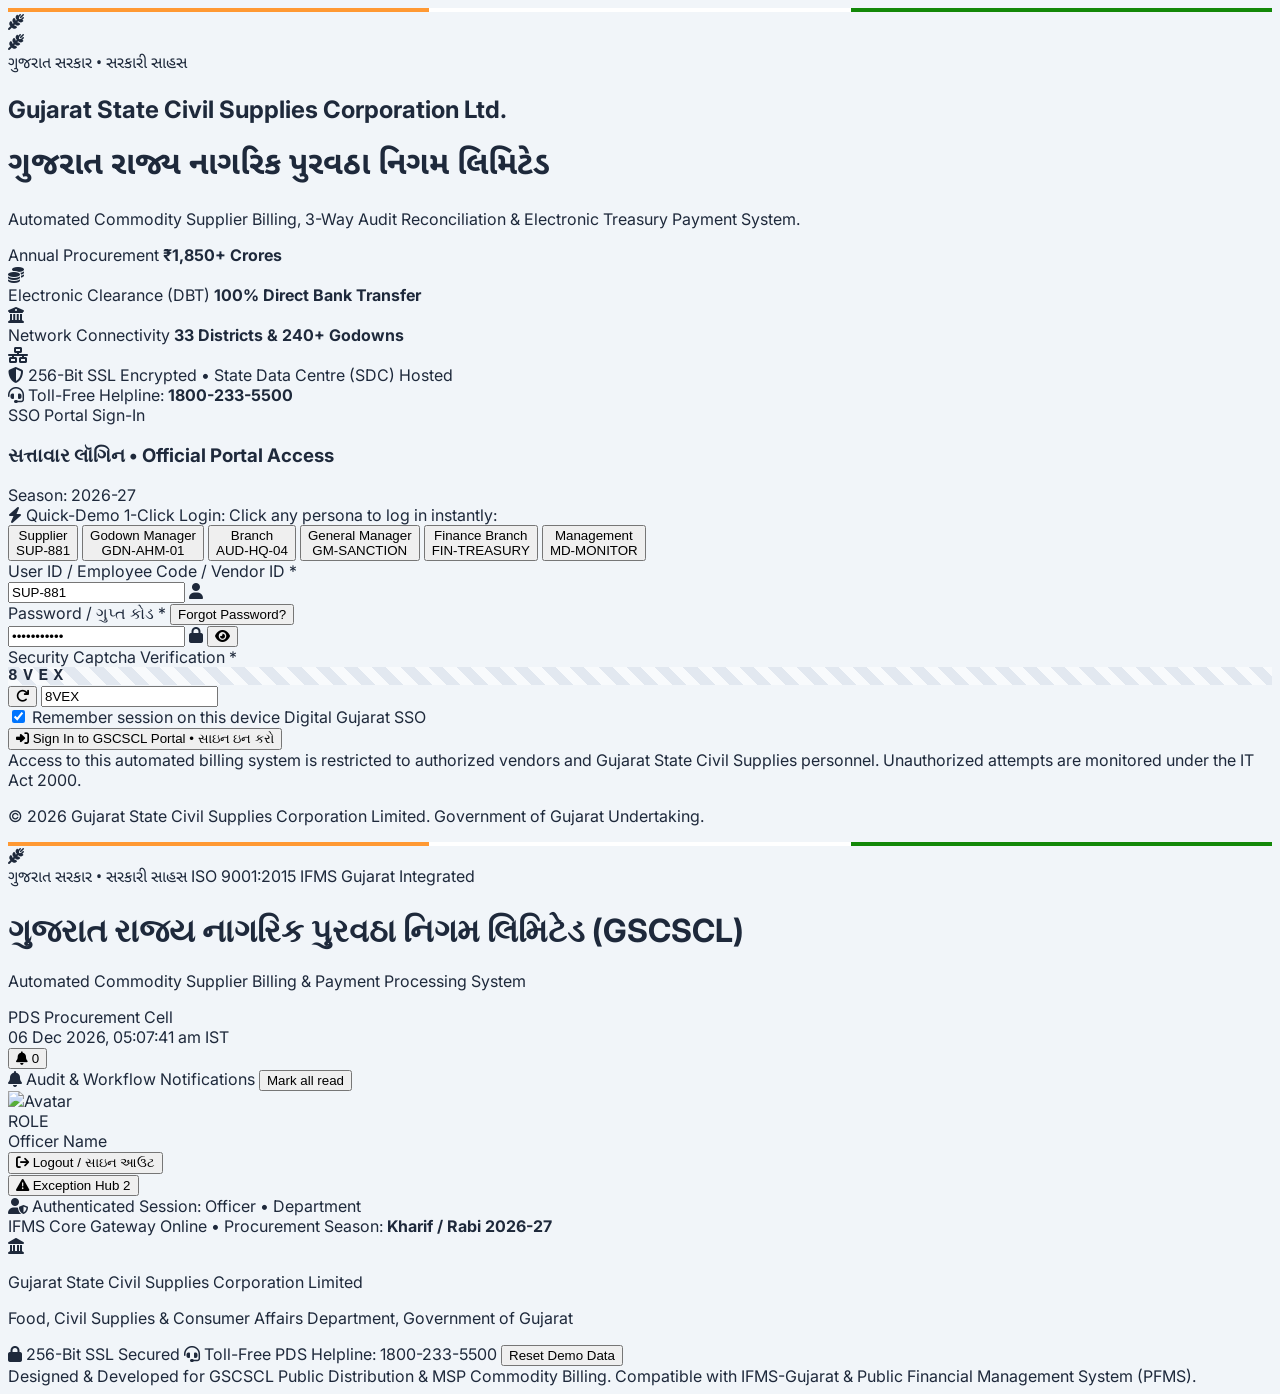
==== frontend/index.html @ 02151ff3 "feat(frontend): add GSCSCL billing & payment portal, comprehensive work report, and standalone distr" ====
<!DOCTYPE html>
<html lang="en">
<head>
  <meta charset="UTF-8">
  <meta name="viewport" content="width=device-width, initial-scale=1.0">
  <title>GSCSCL - Automated Commodity Supplier Billing & Payment Processing System | Government of Gujarat</title>
  
  <!-- Tailwind CSS via CDN -->
  <script src="https://cdn.tailwindcss.com"></script>
  <script>
    tailwind.config = {
      theme: {
        extend: {
          colors: {
            gscscl: {
              navy: '#0b2545',
              blue: '#134074',
              lightBlue: '#1d4ed8',
              gold: '#c8963e',
              saffron: '#f59e0b',
              green: '#047857'
            }
          }
        }
      }
    }
  </script>

  <!-- FontAwesome Icons -->
  <link rel="stylesheet" href="https://cdnjs.cloudflare.com/ajax/libs/font-awesome/6.5.1/css/all.min.css">

  <!-- Chart.js for Admin Analytics -->
  <script src="https://cdn.jsdelivr.net/npm/chart.js"></script>

  <!-- Custom Styles -->
  <link rel="stylesheet" href="css/styles.css">
</head>
<body class="bg-slate-100 text-slate-800 min-h-screen flex flex-col antialiased">

  <!-- ========================================================= -->
  <!-- 1. UNAUTHENTICATED SCREEN: GOVERNMENT SSO LOGIN PORTAL    -->
  <!-- ========================================================= -->
  <div id="auth-screen">
    <!-- Rendered dynamically by appController.renderLoginPage() -->
  </div>

  <!-- ========================================================= -->
  <!-- 2. AUTHENTICATED SCREEN: PROTECTED ENTERPRISE DASHBOARD   -->
  <!-- ========================================================= -->
  <div id="dashboard-screen" class="hidden min-h-screen flex flex-col">
    
    <!-- Top Tricolor Band -->
    <div class="govt-ribbon"></div>

    <!-- Official Government Masthead -->
    <header class="bg-white border-b border-slate-200 sticky top-0 z-40 shadow-sm">
      <div class="max-w-7xl mx-auto px-4 sm:px-6 lg:px-8">
        
        <!-- Top Meta Row -->
        <div class="py-2.5 flex flex-col md:flex-row md:items-center justify-between border-b border-slate-100 gap-2 text-xs">
          <div class="flex items-center gap-3">
            <!-- State Emblem -->
            <div class="w-10 h-10 rounded-full bg-slate-900 text-amber-400 flex items-center justify-center font-bold text-lg shadow-inner">
              <i class="fa-solid fa-wheat-awn"></i>
            </div>
            <div>
              <div class="flex items-center gap-2">
                <span class="text-xs font-semibold text-slate-500 uppercase tracking-wider font-gujarati">ગુજરાત સરકાર • સરકારી સાહસ</span>
                <span class="px-1.5 py-0.2 bg-emerald-100 text-emerald-800 text-[10px] font-bold rounded">ISO 9001:2015</span>
                <span class="px-1.5 py-0.2 bg-blue-100 text-blue-800 text-[10px] font-bold rounded">IFMS Gujarat Integrated</span>
              </div>
              <h1 class="text-sm md:text-base font-extrabold text-slate-900 tracking-tight leading-tight">
                ગુજરાત રાજ્ય નાગરિક પુરવઠા નિગમ લિમિટેડ (GSCSCL)
              </h1>
              <p class="text-[11px] text-slate-600 font-medium">
                Automated Commodity Supplier Billing & Payment Processing System
              </p>
            </div>
          </div>

          <!-- Right Info, Notifications & User Session Profile -->
          <div class="flex items-center gap-3 self-end md:self-center">
            
            <div class="hidden sm:block text-right pr-2 border-r border-slate-200">
              <div class="text-[10px] text-slate-400">PDS Procurement Cell</div>
              <div id="live-clock" class="font-mono font-bold text-slate-700 text-xs">IST Loading...</div>
            </div>

            <!-- Notification Bell -->
            <div class="relative">
              <button id="notification-bell-btn" onclick="appController.toggleNotificationDropdown()" 
                class="relative p-2 text-slate-600 hover:text-blue-900 hover:bg-slate-100 rounded-lg transition-colors" title="Notifications">
                <i class="fa-solid fa-bell text-base"></i>
                <span id="notif-badge" class="hidden absolute top-1 right-1 w-4 h-4 bg-rose-600 text-white rounded-full text-[10px] font-bold flex items-center justify-center">
                  0
                </span>
              </button>

              <!-- Notifications Dropdown -->
              <div id="notification-dropdown" class="hidden absolute right-0 mt-2 w-80 bg-white rounded-xl shadow-2xl border border-slate-200 z-50 overflow-hidden">
                <div class="bg-slate-900 text-white p-3 flex items-center justify-between text-xs">
                  <span class="font-bold flex items-center gap-1.5">
                    <i class="fa-solid fa-bell"></i> Audit & Workflow Notifications
                  </span>
                  <button onclick="AppState.markAllNotificationsRead()" class="text-[10px] text-blue-300 hover:underline">
                    Mark all read
                  </button>
                </div>
                <div id="notification-list-body" class="max-h-64 overflow-y-auto divide-y divide-slate-100">
                  <!-- Dynamically populated -->
                </div>
              </div>
            </div>

            <!-- Authenticated Officer Badge -->
            <div class="bg-slate-50 border border-slate-200 rounded-lg p-1.5 flex items-center gap-2">
              <img id="current-role-avatar" src="" alt="Avatar" class="w-8 h-8 rounded-full border border-slate-300 object-cover">
              <div class="text-left hidden sm:block">
                <div class="flex items-center gap-1">
                  <span id="current-role-badge" class="px-1.5 py-0.2 bg-blue-900 text-white text-[9px] font-bold rounded uppercase">
                    ROLE
                  </span>
                </div>
                <div id="current-role-name" class="text-xs font-bold text-slate-900 leading-tight">Officer Name</div>
              </div>
            </div>

            <!-- Prominent Logout Button -->
            <button onclick="appController.handleLogout()" 
              class="px-3 py-1.5 bg-rose-50 hover:bg-rose-100 text-rose-700 hover:text-rose-800 border border-rose-200 rounded-lg text-xs font-bold flex items-center gap-1.5 transition-colors shadow-2xs"
              title="Sign Out of Session">
              <i class="fa-solid fa-arrow-right-from-bracket"></i>
              <span class="hidden sm:inline">Logout / સાઇન આઉટ</span>
            </button>

          </div>

        </div>

        <!-- Role-Based Interactive Dynamic Navigation Bar -->
        <div class="py-2 flex items-center justify-between overflow-x-auto gap-2">
          <div id="role-nav-tabs" class="flex items-center gap-1 flex-nowrap">
            <!-- Dynamically populated tabs -->
          </div>

          <!-- Global Quick Exception Hub Pill -->
          <button id="global-exception-hub-btn" onclick="AppState.setActiveTab('exceptions')" 
            class="shrink-0 px-3 py-1.5 bg-rose-50 hover:bg-rose-100 text-rose-700 border border-rose-300 rounded-lg text-xs font-bold flex items-center gap-1.5 transition-colors shadow-2xs">
            <i class="fa-solid fa-triangle-exclamation"></i>
            <span>Exception Hub</span>
            <span id="global-exceptions-count" class="px-1.5 py-0.2 bg-rose-600 text-white rounded-full text-[10px]">
              2
            </span>
          </button>
        </div>

      </div>
    </header>

    <!-- Role Persona Info Strip -->
    <div class="bg-white border-b border-slate-200/80 px-4 py-2">
      <div class="max-w-7xl mx-auto flex flex-col sm:flex-row sm:items-center justify-between gap-2 text-xs">
        <div class="flex items-center gap-2">
          <i class="fa-solid fa-user-shield text-blue-800"></i>
          <span class="text-slate-500">Authenticated Session:</span>
          <span id="current-role-desig" class="text-slate-800 font-semibold truncate max-w-lg">Officer • Department</span>
        </div>
        <div class="flex items-center gap-3 text-[11px] text-slate-500">
          <span class="flex items-center gap-1">
            <span class="w-2 h-2 rounded-full bg-emerald-500"></span> IFMS Core Gateway Online
          </span>
          <span class="text-slate-300">•</span>
          <span>Procurement Season: <strong>Kharif / Rabi 2026-27</strong></span>
        </div>
      </div>
    </div>

    <!-- Main Workspace Container -->
    <main class="flex-1 max-w-7xl w-full mx-auto px-4 sm:px-6 lg:px-8 py-6">
      <div id="main-content-view">
        <!-- Dynamic views load here -->
      </div>
    </main>

    <!-- Government Footer -->
    <footer class="bg-slate-900 text-slate-400 text-xs border-t-2 border-amber-500 mt-auto">
      <div class="max-w-7xl mx-auto px-4 sm:px-6 lg:px-8 py-6">
        <div class="flex flex-col md:flex-row items-center justify-between gap-4">
          <div class="flex items-center gap-3">
            <div class="w-8 h-8 rounded-full bg-slate-800 text-amber-400 flex items-center justify-center font-bold">
              <i class="fa-solid fa-landmark"></i>
            </div>
            <div>
              <p class="font-bold text-white text-xs">Gujarat State Civil Supplies Corporation Limited</p>
              <p class="text-[11px] text-slate-400">Food, Civil Supplies & Consumer Affairs Department, Government of Gujarat</p>
            </div>
          </div>

          <div class="flex items-center gap-6 text-[11px]">
            <span class="flex items-center gap-1.5"><i class="fa-solid fa-lock text-emerald-400"></i> 256-Bit SSL Secured</span>
            <span class="flex items-center gap-1.5"><i class="fa-solid fa-headset text-blue-400"></i> Toll-Free PDS Helpline: 1800-233-5500</span>
            <button onclick="appController.resetToInitialDemoData()" class="hover:text-amber-400 underline transition-colors">
              Reset Demo Data
            </button>
          </div>
        </div>
        <div class="mt-4 pt-4 border-t border-slate-800 text-[10px] text-center text-slate-400 flex flex-col sm:flex-row items-center justify-between gap-2">
          <span>Designed & Developed for GSCSCL Public Distribution & MSP Commodity Billing.</span>
          <span>Compatible with IFMS-Gujarat & Public Financial Management System (PFMS).</span>
        </div>
      </div>
    </footer>

  </div>

  <!-- Reusable Modals Mount Point -->
  <div id="app-modal-container" class="hidden"></div>

  <!-- Scripts -->
  <script src="js/data.js"></script>
  <script src="js/state.js"></script>
  <script src="js/components.js"></script>
  <script src="js/app.js"></script>

  <script>
    // Live Clock Initializer
    function updateClock() {
      const el = document.getElementById('live-clock');
      if (el) {
        const now = new Date();
        el.innerText = now.toLocaleString('en-IN', {
          timeZone: 'Asia/Kolkata',
          day: '2-digit',
          month: 'short',
          year: 'numeric',
          hour: '2-digit',
          minute: '2-digit',
          second: '2-digit'
        }) + ' IST';
      }
    }
    setInterval(updateClock, 1000);
    updateClock();

    // Start App Controller on Page Load
    document.addEventListener('DOMContentLoaded', () => {
      appController.init();
    });
  </script>
</body>
</html>
---- frontend/css/styles.css ----
/* GSCSCL Official Portal Custom Styles */
@import url('https://fonts.googleapis.com/css2?family=Cinzel:wght@600;700&family=Inter:wght@300;400;500;600;700;800&family=Noto+Sans+Gujarati:wght@400;500;600;700&display=swap');

:root {
  --gscscl-navy: #0b2545;
  --gscscl-blue: #134074;
  --gscscl-blue-light: #1d4ed8;
  --gscscl-gold: #c8963e;
  --gscscl-gold-light: #fef3c7;
  --gscscl-saffron: #f59e0b;
  --gscscl-green: #047857;
  --gscscl-bg: #f8fafc;
}

body {
  font-family: 'Inter', -apple-system, BlinkMacSystemFont, 'Segoe UI', Roboto, sans-serif;
  background-color: #f1f5f9;
  color: #1e293b;
  overflow-x: hidden;
}

.font-gujarati {
  font-family: 'Noto Sans Gujarati', sans-serif;
}

.font-official {
  font-family: 'Cinzel', serif;
}

/* Custom Scrollbars */
::-webkit-scrollbar {
  width: 7px;
  height: 7px;
}
::-webkit-scrollbar-track {
  background: #f1f5f9;
}
::-webkit-scrollbar-thumb {
  background: #cbd5e1;
  border-radius: 4px;
}
::-webkit-scrollbar-thumb:hover {
  background: #94a3b8;
}

/* Government Tricolor Top Ribbon */
.govt-ribbon {
  height: 4px;
  background: linear-gradient(90deg, #ff9933 0%, #ff9933 33.33%, #ffffff 33.33%, #ffffff 66.66%, #138808 66.66%, #138808 100%);
}

/* Glass & Card Effects */
.portal-card {
  background: #ffffff;
  border: 1px solid #e2e8f0;
  border-radius: 0.75rem;
  box-shadow: 0 1px 3px 0 rgba(0, 0, 0, 0.05), 0 1px 2px -1px rgba(0, 0, 0, 0.05);
  transition: all 0.2s ease-in-out;
}
.portal-card:hover {
  box-shadow: 0 4px 6px -1px rgba(0, 0, 0, 0.07), 0 2px 4px -2px rgba(0, 0, 0, 0.05);
}

/* Captcha Canvas & Badge */
.captcha-box {
  background: repeating-linear-gradient(
    45deg,
    #f8fafc,
    #f8fafc 10px,
    #e2e8f0 10px,
    #e2e8f0 20px
  );
  font-family: 'Courier New', Courier, monospace;
  letter-spacing: 0.35em;
  font-weight: 800;
  user-select: none;
}

/* Official Government Noting Sheet Style */
.noting-sheet {
  background-color: #fdfbf7;
  border: 1px solid #e5dfd2;
  border-left: 5px solid #047857;
  position: relative;
}
.noting-sheet::before {
  content: "GOVT. OF GUJARAT - OFFICIAL NOTING SHEET";
  position: absolute;
  top: 6px;
  right: 12px;
  font-size: 0.65rem;
  font-weight: 700;
  letter-spacing: 0.1em;
  color: #94a3b8;
  text-transform: uppercase;
}

/* Digital Watermark */
.watermark-passed {
  position: relative;
  overflow: hidden;
}
.watermark-passed::after {
  content: "PAID / DISBURSED";
  position: absolute;
  top: 40%;
  left: 20%;
  transform: rotate(-25deg);
  font-size: 3.5rem;
  font-weight: 900;
  color: rgba(4, 120, 87, 0.09);
  pointer-events: none;
  border: 4px dashed rgba(4, 120, 87, 0.15);
  padding: 0.5rem 2rem;
  border-radius: 12px;
}

/* Pulse badge */
@keyframes pulse-dot {
  0%, 100% { opacity: 1; transform: scale(1); }
  50% { opacity: 0.5; transform: scale(1.15); }
}
.pulse-indicator {
  animation: pulse-dot 2s cubic-bezier(0.4, 0, 0.6, 1) infinite;
}

/* Print Styles for Voucher and Sanction Order */
@media print {
  body * {
    visibility: hidden;
  }
  #printable-voucher, #printable-voucher * {
    visibility: visible;
  }
  #printable-voucher {
    position: absolute;
    left: 0;
    top: 0;
    width: 100%;
    margin: 0;
    padding: 20px;
    background: white;
  }
}
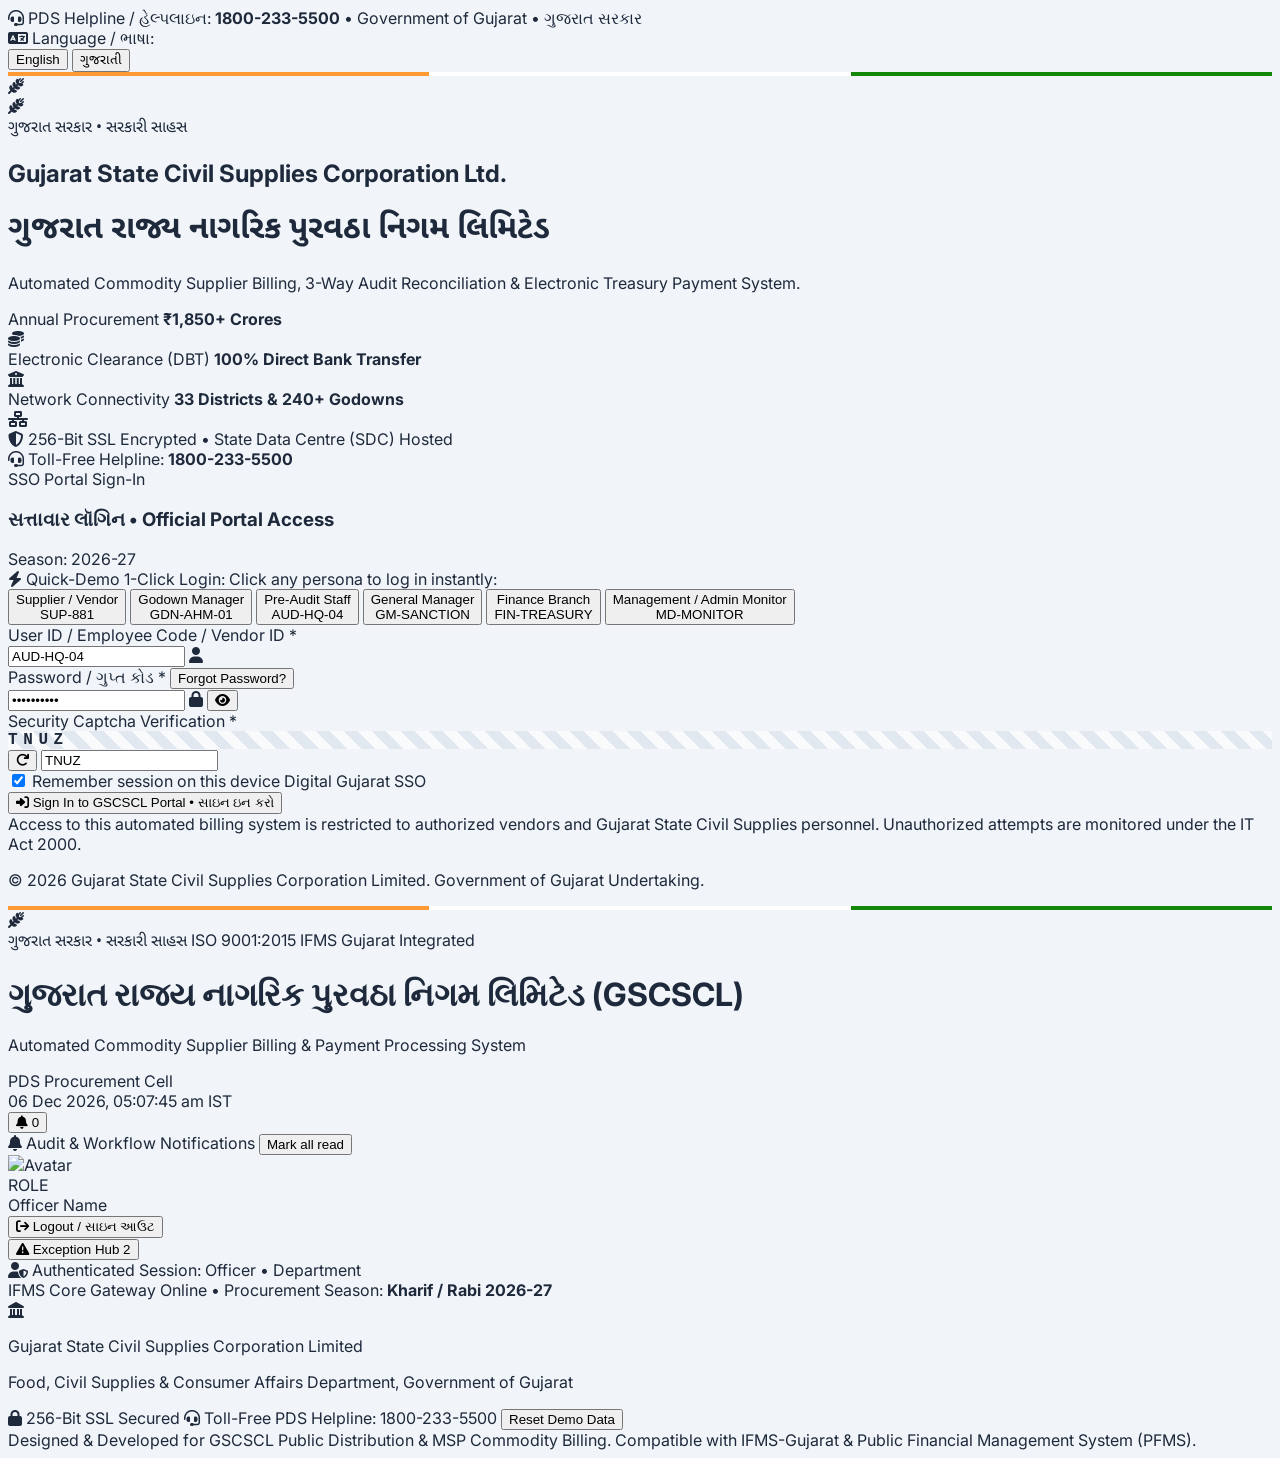
==== commit e3985e9d: "feat(frontend): update GSCSCL portal with Godown Manager inward delivery workflow, GM RBAC exception" ====
--- a/frontend/index.html
+++ b/frontend/index.html
@@ -33,9 +33,189 @@
   <script src="https://cdn.jsdelivr.net/npm/chart.js"></script>
 
   <!-- Custom Styles -->
-  <link rel="stylesheet" href="css/styles.css">
+  <style>
+/* GSCSCL Official Portal Custom Styles */
+@import url('https://fonts.googleapis.com/css2?family=Cinzel:wght@600;700&family=Inter:wght@300;400;500;600;700;800&family=Noto+Sans+Gujarati:wght@400;500;600;700&display=swap');
+
+:root {
+  --gscscl-navy: #0b2545;
+  --gscscl-blue: #134074;
+  --gscscl-blue-light: #1d4ed8;
+  --gscscl-gold: #c8963e;
+  --gscscl-gold-light: #fef3c7;
+  --gscscl-saffron: #f59e0b;
+  --gscscl-green: #047857;
+  --gscscl-bg: #f8fafc;
+}
+
+body {
+  font-family: 'Inter', -apple-system, BlinkMacSystemFont, 'Segoe UI', Roboto, sans-serif;
+  background-color: #f1f5f9;
+  color: #1e293b;
+  overflow-x: hidden;
+}
+
+.font-gujarati {
+  font-family: 'Noto Sans Gujarati', sans-serif;
+}
+
+.font-official {
+  font-family: 'Cinzel', serif;
+}
+
+/* Custom Scrollbars */
+::-webkit-scrollbar {
+  width: 7px;
+  height: 7px;
+}
+::-webkit-scrollbar-track {
+  background: #f1f5f9;
+}
+::-webkit-scrollbar-thumb {
+  background: #cbd5e1;
+  border-radius: 4px;
+}
+::-webkit-scrollbar-thumb:hover {
+  background: #94a3b8;
+}
+
+/* Government Tricolor Top Ribbon */
+.govt-ribbon {
+  height: 4px;
+  background: linear-gradient(90deg, #ff9933 0%, #ff9933 33.33%, #ffffff 33.33%, #ffffff 66.66%, #138808 66.66%, #138808 100%);
+}
+
+/* Glass & Card Effects */
+.portal-card {
+  background: #ffffff;
+  border: 1px solid #e2e8f0;
+  border-radius: 0.75rem;
+  box-shadow: 0 1px 3px 0 rgba(0, 0, 0, 0.05), 0 1px 2px -1px rgba(0, 0, 0, 0.05);
+  transition: all 0.2s ease-in-out;
+}
+.portal-card:hover {
+  box-shadow: 0 4px 6px -1px rgba(0, 0, 0, 0.07), 0 2px 4px -2px rgba(0, 0, 0, 0.05);
+}
+
+/* Captcha Canvas & Badge */
+.captcha-box {
+  background: repeating-linear-gradient(
+    45deg,
+    #f8fafc,
+    #f8fafc 10px,
+    #e2e8f0 10px,
+    #e2e8f0 20px
+  );
+  font-family: 'Courier New', Courier, monospace;
+  letter-spacing: 0.35em;
+  font-weight: 800;
+  user-select: none;
+}
+
+/* Official Government Noting Sheet Style */
+.noting-sheet {
+  background-color: #fdfbf7;
+  border: 1px solid #e5dfd2;
+  border-left: 5px solid #047857;
+  position: relative;
+}
+.noting-sheet::before {
+  content: "GOVT. OF GUJARAT - OFFICIAL NOTING SHEET";
+  position: absolute;
+  top: 6px;
+  right: 12px;
+  font-size: 0.65rem;
+  font-weight: 700;
+  letter-spacing: 0.1em;
+  color: #94a3b8;
+  text-transform: uppercase;
+}
+
+/* Digital Watermark */
+.watermark-passed {
+  position: relative;
+  overflow: hidden;
+}
+.watermark-passed::after {
+  content: "PAID / DISBURSED";
+  position: absolute;
+  top: 40%;
+  left: 20%;
+  transform: rotate(-25deg);
+  font-size: 3.5rem;
+  font-weight: 900;
+  color: rgba(4, 120, 87, 0.09);
+  pointer-events: none;
+  border: 4px dashed rgba(4, 120, 87, 0.15);
+  padding: 0.5rem 2rem;
+  border-radius: 12px;
+}
+
+/* Pulse badge */
+@keyframes pulse-dot {
+  0%, 100% { opacity: 1; transform: scale(1); }
+  50% { opacity: 0.5; transform: scale(1.15); }
+}
+.pulse-indicator {
+  animation: pulse-dot 2s cubic-bezier(0.4, 0, 0.6, 1) infinite;
+}
+
+/* Print Styles for Voucher and Sanction Order */
+@media print {
+  body * {
+    visibility: hidden;
+  }
+  #printable-voucher, #printable-voucher * {
+    visibility: visible;
+  }
+  #printable-voucher {
+    position: absolute;
+    left: 0;
+    top: 0;
+    width: 100%;
+    margin: 0;
+    padding: 20px;
+    background: white;
+  }
+}
+
+</style>
 </head>
 <body class="bg-slate-100 text-slate-800 min-h-screen flex flex-col antialiased">
+
+  <!-- ========================================================= -->
+  <!-- 0. TOP GOVERNMENT UTILITY & LANGUAGE SELECTION BAR        -->
+  <!-- ========================================================= -->
+  <div id="top-utility-bar" class="bg-slate-900 text-slate-300 text-xs py-1.5 px-4 sm:px-6 lg:px-8 border-b border-slate-800 sticky top-0 z-50 shadow-xs">
+    <div class="max-w-7xl mx-auto flex items-center justify-between gap-3">
+      <div class="flex items-center gap-3">
+        <span class="flex items-center gap-1.5 font-medium text-slate-300">
+          <i class="fa-solid fa-headset text-amber-400"></i>
+          <span class="hidden sm:inline">PDS Helpline / હેલ્પલાઇન:</span> <strong>1800-233-5500</strong>
+        </span>
+        <span class="text-slate-600 hidden sm:inline">•</span>
+        <span class="text-[11px] text-slate-400 hidden md:inline">
+          Government of Gujarat • ગુજરાત સરકાર
+        </span>
+      </div>
+      <div class="flex items-center gap-2">
+        <span class="text-[11px] text-slate-400 font-semibold uppercase tracking-wider flex items-center gap-1">
+          <i class="fa-solid fa-language text-blue-400 text-sm"></i>
+          <span class="hidden sm:inline">Language / ભાષા:</span>
+        </span>
+        <div class="inline-flex rounded-lg p-0.5 bg-slate-800 border border-slate-700 text-xs font-bold" id="language-toggle-group">
+          <button type="button" onclick="appController.setLanguage('en')" id="lang-btn-en" 
+            class="px-3 py-1 rounded-md transition-all text-white bg-blue-600 shadow-xs">
+            English
+          </button>
+          <button type="button" onclick="appController.setLanguage('gu')" id="lang-btn-gu" 
+            class="px-3 py-1 rounded-md transition-all text-slate-300 hover:text-white font-gujarati">
+            ગુજરાતી
+          </button>
+        </div>
+      </div>
+    </div>
+  </div>
 
   <!-- ========================================================= -->
   <!-- 1. UNAUTHENTICATED SCREEN: GOVERNMENT SSO LOGIN PORTAL    -->
@@ -217,10 +397,9975 @@
   <div id="app-modal-container" class="hidden"></div>
 
   <!-- Scripts -->
-  <script src="js/data.js"></script>
-  <script src="js/state.js"></script>
-  <script src="js/components.js"></script>
-  <script src="js/app.js"></script>
+  <script>
+/**
+ * GSCSCL - Automated Commodity Supplier Billing & Payment Processing System
+ * Mock Master Data & Sample Records with Role Credentials
+ */
+
+const GSCSCL_DATA = {
+  roles: [
+    {
+      id: "supplier",
+      username: "SUP-881",
+      password: "Vendor@2026",
+      roleCode: "VND-GJ",
+      name: "Supplier / Vendor",
+      gujaratiName: "પુરવઠાદાર / વેન્ડર",
+      officer: "Shree Gujarat Agro Commodities FPO Ltd.",
+      designation: "Registered Vendor (ID: SUP-GJ-2026-881)",
+      department: "Vendor Self-Service Portal",
+      avatar: "https://images.unsplash.com/photo-1534528741775-53994a69daeb?w=100&h=100&fit=crop&crop=faces",
+      color: "blue",
+      badgeColor: "bg-blue-100 text-blue-800 border-blue-200"
+    },
+    {
+      id: "godown_manager",
+      username: "GDN-AHM-01",
+      password: "Godown@2026",
+      roleCode: "GDN-MGR",
+      name: "Godown Manager",
+      gujaratiName: "ગોડાઉન મેનેજર / વેરહાઉસ ઇન્ચાર્જ",
+      officer: "R. K. Patel",
+      designation: "Assistant Manager (Godown Operations)",
+      godownId: "GDN-AHM-01",
+      godownName: "GSCSCL Central Godown, Sanand",
+      district: "Ahmedabad",
+      department: "GSCSCL Central Godown, Sanand (Ahmedabad)",
+      avatar: "https://images.unsplash.com/photo-1507003211169-0a1dd7228f2d?w=100&h=100&fit=crop&crop=faces",
+      color: "amber",
+      badgeColor: "bg-amber-100 text-amber-800 border-amber-200"
+    },
+    {
+      id: "pre_audit",
+      username: "AUD-HQ-04",
+      password: "Audit@2026",
+      roleCode: "AUD-OFF",
+      name: "Pre-Audit Staff",
+      gujaratiName: "પ્રી-ઓડિટ સ્ટાફ",
+      officer: "Hasmukhbhai Shah",
+      designation: "Senior Accounts Officer & Pre-Auditor",
+      department: "Pre-Audit Scrutiny Cell, Gandhinagar Head Office",
+      avatar: "https://images.unsplash.com/photo-1500648767791-00dcc994a43e?w=100&h=100&fit=crop&crop=faces",
+      color: "emerald",
+      badgeColor: "bg-emerald-100 text-emerald-800 border-emerald-200"
+    },
+    {
+      id: "general_manager",
+      username: "GM-SANCTION",
+      password: "Admin@2026",
+      roleCode: "GM-PROC",
+      name: "General Manager",
+      gujaratiName: "જનરલ મેનેજર (ખરીદ અને વિત્ત)",
+      officer: "Dr. V. M. Jadeja, GAS",
+      designation: "General Manager (Procurement & Sanctions)",
+      department: "Corporate Headquarters, Sector-10A, Gandhinagar",
+      avatar: "https://images.unsplash.com/photo-1472099645785-5658abf4ff4e?w=100&h=100&fit=crop&crop=faces",
+      color: "purple",
+      badgeColor: "bg-purple-100 text-purple-800 border-purple-200"
+    },
+    {
+      id: "finance",
+      username: "FIN-TREASURY",
+      password: "Finance@2026",
+      roleCode: "FIN-CAO",
+      name: "Finance Branch",
+      gujaratiName: "નાણાં શાખા / તિજોરી એકમ",
+      officer: "Nilesh M. Trivedi",
+      designation: "Chief Accounts Officer (Treasury & IFMS Cell)",
+      department: "Finance & Disbursement Wing, GSCSCL Bhavan",
+      avatar: "https://images.unsplash.com/photo-1519085360753-af0119f7cbe7?w=100&h=100&fit=crop&crop=faces",
+      color: "indigo",
+      badgeColor: "bg-indigo-100 text-indigo-800 border-indigo-200"
+    },
+    {
+      id: "admin",
+      username: "MD-MONITOR",
+      password: "Oversight@2026",
+      roleCode: "MD-CELL",
+      name: "Management / Admin Monitor",
+      gujaratiName: "સંચાલન અને દેખરેખ વહીવટકર્તા",
+      officer: "Executive Monitoring Cell",
+      designation: "Managing Director Dashboard & Oversight",
+      department: "Food, Civil Supplies & Consumer Affairs Dept.",
+      avatar: "https://images.unsplash.com/photo-1573496359142-b8d87734a5a2?w=100&h=100&fit=crop&crop=faces",
+      color: "slate",
+      badgeColor: "bg-slate-100 text-slate-800 border-slate-300"
+    }
+  ],
+
+  districts: [
+    "Gandhinagar", "Ahmedabad", "Rajkot", "Surat", "Vadodara", "Mehsana", 
+    "Junagadh", "Banaskantha", "Bhavnagar", "Amreli", "Patan", "Anand"
+  ],
+
+  districtBranches: {
+    "All Districts": ["All Branches"],
+    "Vadodara": ["All Branches", "Waghodia", "Padra", "Karjan", "Savli", "Dabhoi", "Makarpura (Urban)"],
+    "Gandhinagar": ["All Branches", "Gandhinagar HQ (Sector-28)", "Kalol", "Mansa", "Dehgam"],
+    "Ahmedabad": ["All Branches", "Sanand Central", "Daskroi", "Dholka", "Viramgam", "Bavla"],
+    "Rajkot": ["All Branches", "Gondal Road", "Rajkot Rural", "Jetpur", "Jasdan", "Dhoraji"],
+    "Surat": ["All Branches", "Bardoli", "Olpad", "Mandvi", "Choryasi", "Kamrej"],
+    "Mehsana": ["All Branches", "Kadi", "Visnagar", "Mehsana", "Unjha Mandi", "Becharaji"],
+    "Junagadh": ["All Branches", "Keshod", "Mangrol", "Junagadh", "Manavadar", "Visavadar"],
+    "Banaskantha": ["All Branches", "Palanpur", "Deesa", "Tharad", "Dhanera", "Vav"],
+    "Bhavnagar": ["All Branches", "Mahuva", "Palitana", "Sihor", "Talaja", "Bhavnagar Base"],
+    "Amreli": ["All Branches", "Amreli", "Dhari", "Savarkundla", "Rajula", "Babra"],
+    "Patan": ["All Branches", "Patan", "Sidhpur", "Radhanpur", "Chanasma", "Harij"],
+    "Anand": ["All Branches", "Anand", "Petlad", "Khambhat", "Borsad", "Umreth"]
+  },
+
+  godowns: [
+    { id: "GDN-AHM-01", name: "GSCSCL Central Godown, Sanand", district: "Ahmedabad", capacityMT: 15000 },
+    { id: "GDN-GNR-01", name: "State Base Godown, Sector-28", district: "Gandhinagar", capacityMT: 22000 },
+    { id: "GDN-RJK-01", name: "District Godown, Gondal Road", district: "Rajkot", capacityMT: 18000 },
+    { id: "GDN-SRT-01", name: "Regional Godown, Olpad", district: "Surat", capacityMT: 12000 },
+    { id: "GDN-MSH-01", name: "Taluka Godown, Unjha Mandi", district: "Mehsana", capacityMT: 14000 },
+    { id: "GDN-VAD-01", name: "District Base Godown, Makarpura", district: "Vadodara", capacityMT: 16000 }
+  ],
+
+  commodities: {
+    CGP: [
+      { name: "Wheat (FAQ Grade) / ઘઉં", defaultRate: 2275, unit: "Quintal", standardMoisture: 12.0 },
+      { name: "Wheat (Sharbati Premium) / શરબતી ઘઉં", defaultRate: 2650, unit: "Quintal", standardMoisture: 12.0 },
+      { name: "Paddy (Common / Dhan) / ડાંગર", defaultRate: 2183, unit: "Quintal", standardMoisture: 14.0 },
+      { name: "Tuver Dal (Desi FAQ) / તુવેર દાળ", defaultRate: 7000, unit: "Quintal", standardMoisture: 10.0 },
+      { name: "Chana Whole (Bengal Gram) / દેશી ચણા", defaultRate: 5440, unit: "Quintal", standardMoisture: 11.0 },
+      { name: "Bajra (Hybrid Pearl Millet) / બાજરી", defaultRate: 2500, unit: "Quintal", standardMoisture: 12.5 },
+      { name: "Fortified Rice Kernels (FRK) / ફોર્ટિફાઇડ ચોખા", defaultRate: 4200, unit: "Quintal", standardMoisture: 13.0 }
+    ],
+    TOC: [
+      { name: "Double Fortified Iodized Salt (1kg Packets)", defaultRate: 980, unit: "Quintal", standardMoisture: 3.0 },
+      { name: "Fortified Refined Cottonseed Oil (1L Pouch)", defaultRate: 11500, unit: "Quintal", standardMoisture: 0.5 },
+      { name: "50kg HDPE/PP Woven Sacks (ISI Marked)", defaultRate: 28.5, unit: "Bags", standardMoisture: 0 },
+            { name: "High Density Tarpaulin Covers (30x30 ft)", defaultRate: 3450, unit: "Pieces", standardMoisture: 0 }
+    ]
+  },
+
+  // Supply Orders (Purchase Orders) assigned to godowns for commodity inward
+  supplyOrders: [
+    {
+      orderNumber: "PO/GSCSCL/2026/PDS-102",
+      supplierId: "SUP-GJ-2026-881",
+      supplierName: "Shree Gujarat Agro Commodities FPO Ltd.",
+      godownId: "GDN-AHM-01",
+      godownName: "GSCSCL Central Godown, Sanand",
+      district: "Ahmedabad",
+      category: "CGP",
+      commodity: "Tuver Dal (Desi FAQ) / તુવેર દાળ",
+      expectedQty: 200.0,
+      deliveredQty: 180.0,
+      remainingQty: 20.0,
+      unit: "Quintal",
+      orderDate: "2026-10-05",
+      deliveryDueDate: "2026-10-25",
+      orderStatus: "In Delivery",
+      maxAllowedMoisture: 10.0,
+      relatedDeliveries: ["DEL-2026-001"]
+    },
+    {
+      orderNumber: "PO/GSCSCL/2026/MSP-842",
+      supplierId: "SUP-GJ-2026-881",
+      supplierName: "Shree Gujarat Agro Commodities FPO Ltd.",
+      godownId: "GDN-AHM-01",
+      godownName: "GSCSCL Central Godown, Sanand",
+      district: "Ahmedabad",
+      category: "CGP",
+      commodity: "Wheat (FAQ Grade) / ઘઉં",
+      expectedQty: 250.0,
+      deliveredQty: 0.0,
+      remainingQty: 250.0,
+      unit: "Quintal",
+      orderDate: "2026-10-10",
+      deliveryDueDate: "2026-10-28",
+      orderStatus: "Active",
+      maxAllowedMoisture: 12.0,
+      relatedDeliveries: ["DEL-2026-002"]
+    },
+    {
+      orderNumber: "PO/GSCSCL/2026/MSP-843",
+      supplierId: "SUP-GJ-2026-881",
+      supplierName: "Shree Gujarat Agro Commodities FPO Ltd.",
+      godownId: "GDN-AHM-01",
+      godownName: "GSCSCL Central Godown, Sanand",
+      district: "Ahmedabad",
+      category: "CGP",
+      commodity: "Chana Whole (Bengal Gram) / દેશી ચણા",
+      expectedQty: 160.0,
+      deliveredQty: 0.0,
+      remainingQty: 160.0,
+      unit: "Quintal",
+      orderDate: "2026-10-12",
+      deliveryDueDate: "2026-10-29",
+      orderStatus: "Active",
+      maxAllowedMoisture: 11.0,
+      relatedDeliveries: ["DEL-2026-003"]
+    },
+    {
+      orderNumber: "PO/GSCSCL/2026/OIL-55",
+      supplierId: "SUP-GJ-2026-881",
+      supplierName: "Shree Gujarat Agro Commodities FPO Ltd.",
+      godownId: "GDN-AHM-01",
+      godownName: "GSCSCL Central Godown, Sanand",
+      district: "Ahmedabad",
+      category: "TOC",
+      commodity: "Fortified Refined Cottonseed Oil (1L Pouch)",
+      expectedQty: 120.0,
+      deliveredQty: 120.0,
+      remainingQty: 0.0,
+      unit: "Quintal",
+      orderDate: "2026-10-08",
+      deliveryDueDate: "2026-10-26",
+      orderStatus: "In Delivery",
+      maxAllowedMoisture: 0.5,
+      relatedDeliveries: ["DEL-2026-004"]
+    },
+    {
+      orderNumber: "PO/GSCSCL/2026/MSP-845",
+      supplierId: "SUP-GJ-2026-881",
+      supplierName: "Shree Gujarat Agro Commodities FPO Ltd.",
+      godownId: "GDN-AHM-01",
+      godownName: "GSCSCL Central Godown, Sanand",
+      district: "Ahmedabad",
+      category: "CGP",
+      commodity: "Bajra (Hybrid Pearl Millet) / બાજરી",
+      expectedQty: 150.0,
+      deliveredQty: 0.0,
+      remainingQty: 150.0,
+      unit: "Quintal",
+      orderDate: "2026-10-15",
+      deliveryDueDate: "2026-11-02",
+      orderStatus: "Active",
+      maxAllowedMoisture: 12.5,
+      relatedDeliveries: ["DEL-2026-005"]
+    },
+    {
+      orderNumber: "PO/GSCSCL/2026/MSP-841",
+      supplierId: "SUP-GJ-2026-881",
+      supplierName: "Shree Gujarat Agro Commodities FPO Ltd.",
+      godownId: "GDN-GNR-01",
+      godownName: "State Base Godown, Sector-28, Gandhinagar",
+      district: "Gandhinagar",
+      category: "CGP",
+      commodity: "Wheat (FAQ Grade) / ઘઉં",
+      expectedQty: 300.0,
+      deliveredQty: 300.0,
+      remainingQty: 0.0,
+      unit: "Quintal",
+      orderDate: "2026-10-02",
+      deliveryDueDate: "2026-10-20",
+      orderStatus: "Completed",
+      maxAllowedMoisture: 12.0,
+      relatedDeliveries: ["DEL-GNR-001"]
+    }
+  ],
+
+  // Physical Inward Deliveries arrived at godowns for verification & receipt issuance
+  deliveries: [
+    {
+      deliveryId: "DEL-2026-001",
+      orderNumber: "PO/GSCSCL/2026/PDS-102",
+      supplierId: "SUP-GJ-2026-881",
+      supplierName: "Shree Gujarat Agro Commodities FPO Ltd.",
+      godownId: "GDN-AHM-01",
+      godownName: "GSCSCL Central Godown, Sanand",
+      district: "Ahmedabad",
+      commodity: "Tuver Dal (Desi FAQ) / તુવેર દાળ",
+      category: "CGP",
+      expectedQty: 180.0,
+      actualQtyReceived: 180.0,
+      unit: "Quintal",
+      deliveryDate: "2026-10-19",
+      truckNumber: "GJ-01-CU-9012",
+      driverName: "Manishbhai Rabari",
+      driverPhone: "+91 98251 77210",
+      weighbridgeSlipNo: "WB-26-85112",
+      grossWeightKg: 28500,
+      tareWeightKg: 10500,
+      netWeightKg: 18000,
+      bagsCount: 360,
+      moisturePercent: 9.8,
+      maxAllowedMoisture: 10.0,
+      stackingBay: "Bay 4 (Pulse Warehouse)",
+      qualityPassed: true,
+      qualityRemarks: "Physical sample clean, no infestation, compliant with Agmark standard.",
+      deliveryStatus: "Receipt Issued",
+      receiptId: "GRN-GJ-2026-9092",
+      receiptIssued: true,
+      receiptIssuedDate: "2026-10-19 14:35",
+      verifiedBy: "R. K. Patel (Godown Manager)",
+      verifiedDate: "2026-10-19 14:30",
+      remarks: "Goods received in sound condition. Digital receipt issued."
+    },
+    {
+      deliveryId: "DEL-2026-002",
+      orderNumber: "PO/GSCSCL/2026/MSP-842",
+      supplierId: "SUP-GJ-2026-881",
+      supplierName: "Shree Gujarat Agro Commodities FPO Ltd.",
+      godownId: "GDN-AHM-01",
+      godownName: "GSCSCL Central Godown, Sanand",
+      district: "Ahmedabad",
+      commodity: "Wheat (FAQ Grade) / ઘઉં",
+      category: "CGP",
+      expectedQty: 250.0,
+      actualQtyReceived: null,
+      unit: "Quintal",
+      deliveryDate: "2026-10-21",
+      truckNumber: "GJ-01-AX-5519",
+      driverName: "Dineshbhai Bharwad",
+      driverPhone: "+91 98790 33412",
+      weighbridgeSlipNo: "",
+      grossWeightKg: null,
+      tareWeightKg: null,
+      netWeightKg: null,
+      bagsCount: null,
+      moisturePercent: null,
+      maxAllowedMoisture: 12.0,
+      stackingBay: "Bay 2 (Grain Silo)",
+      qualityPassed: false,
+      qualityRemarks: "",
+      deliveryStatus: "Waiting for Verification",
+      receiptId: null,
+      receiptIssued: false,
+      receiptIssuedDate: null,
+      verifiedBy: null,
+      verifiedDate: null,
+      remarks: "Truck arrived at godown gate. Weighbridge weighing and moisture test pending."
+    },
+    {
+      deliveryId: "DEL-2026-003",
+      orderNumber: "PO/GSCSCL/2026/MSP-843",
+      supplierId: "SUP-GJ-2026-881",
+      supplierName: "Shree Gujarat Agro Commodities FPO Ltd.",
+      godownId: "GDN-AHM-01",
+      godownName: "GSCSCL Central Godown, Sanand",
+      district: "Ahmedabad",
+      commodity: "Chana Whole (Bengal Gram) / દેશી ચણા",
+      category: "CGP",
+      expectedQty: 160.0,
+      actualQtyReceived: 154.0,
+      unit: "Quintal",
+      deliveryDate: "2026-10-20",
+      truckNumber: "GJ-01-ZT-4108",
+      driverName: "Govindbhai Desai",
+      driverPhone: "+91 94280 66781",
+      weighbridgeSlipNo: "WB-26-85299",
+      grossWeightKg: 25400,
+      tareWeightKg: 10000,
+      netWeightKg: 15400,
+      bagsCount: 308,
+      moisturePercent: 12.8,
+      maxAllowedMoisture: 11.0,
+      stackingBay: "Holding Yard (Under Query)",
+      qualityPassed: false,
+      qualityRemarks: "Moisture reading 12.8% exceeds maximum permitted ceiling of 11.0%.",
+      deliveryStatus: "Needs Correction",
+      receiptId: null,
+      receiptIssued: false,
+      receiptIssuedDate: null,
+      verifiedBy: "R. K. Patel (Godown Manager)",
+      verifiedDate: "2026-10-20 16:15",
+      remarks: "Excess moisture detected. Clarification report sent to supplier and procurement cell.",
+      clarification: {
+        problemType: "Moisture content is higher than the standard limit",
+        details: "Moisture meter recorded 12.8% on average across sample bags, against the allowed limit of 11.0%. Consignment cannot be stacked in main warehouse to avoid mold.",
+        reportedDate: "2026-10-20 16:15",
+        reportedBy: "R. K. Patel (Godown Manager)",
+        proposedAction: "Consignment held in covered holding area. Joint re-sampling requested."
+      }
+    },
+    {
+      deliveryId: "DEL-2026-004",
+      orderNumber: "PO/GSCSCL/2026/OIL-55",
+      supplierId: "SUP-GJ-2026-881",
+      supplierName: "Shree Gujarat Agro Commodities FPO Ltd.",
+      godownId: "GDN-AHM-01",
+      godownName: "GSCSCL Central Godown, Sanand",
+      district: "Ahmedabad",
+      commodity: "Fortified Refined Cottonseed Oil (1L Pouch)",
+      category: "TOC",
+      expectedQty: 120.0,
+      actualQtyReceived: 120.0,
+      unit: "Quintal",
+      deliveryDate: "2026-10-21",
+      truckNumber: "GJ-01-BV-1844",
+      driverName: "Pravinbhai Vaghela",
+      driverPhone: "+91 97241 88920",
+      weighbridgeSlipNo: "WB-26-85340",
+      grossWeightKg: 22000,
+      tareWeightKg: 10000,
+      netWeightKg: 12000,
+      bagsCount: 1200,
+      moisturePercent: 0.2,
+      maxAllowedMoisture: 0.5,
+      stackingBay: "Bay 1 (Oil & Packaged Goods)",
+      qualityPassed: true,
+      qualityRemarks: "Seals intact, cartons undamaged, FSSAI fortified logo verified.",
+      deliveryStatus: "Delivery Confirmed",
+      receiptId: null,
+      receiptIssued: false,
+      receiptIssuedDate: null,
+      verifiedBy: "R. K. Patel (Godown Manager)",
+      verifiedDate: "2026-10-21 11:20",
+      remarks: "Physical count and weight slip verified. Eligible for digital delivery receipt."
+    },
+    {
+      deliveryId: "DEL-2026-005",
+      orderNumber: "PO/GSCSCL/2026/MSP-845",
+      supplierId: "SUP-GJ-2026-881",
+      supplierName: "Shree Gujarat Agro Commodities FPO Ltd.",
+      godownId: "GDN-AHM-01",
+      godownName: "GSCSCL Central Godown, Sanand",
+      district: "Ahmedabad",
+      commodity: "Bajra (Hybrid Pearl Millet) / બાજરી",
+      category: "CGP",
+      expectedQty: 150.0,
+      actualQtyReceived: null,
+      unit: "Quintal",
+      deliveryDate: "2026-10-22",
+      truckNumber: "GJ-01-DF-6201",
+      driverName: "Kishorbhai Prajapati",
+      driverPhone: "+91 98980 55214",
+      weighbridgeSlipNo: "",
+      grossWeightKg: null,
+      tareWeightKg: null,
+      netWeightKg: null,
+      bagsCount: null,
+      moisturePercent: null,
+      maxAllowedMoisture: 12.5,
+      stackingBay: "Bay 3 (Coarse Grains)",
+      qualityPassed: false,
+      qualityRemarks: "",
+      deliveryStatus: "Waiting for Delivery",
+      receiptId: null,
+      receiptIssued: false,
+      receiptIssuedDate: null,
+      verifiedBy: null,
+      verifiedDate: null,
+      remarks: "Consignment dispatched from procurement center. Expected to arrive tomorrow morning."
+    },
+    {
+      deliveryId: "DEL-GNR-001",
+      orderNumber: "PO/GSCSCL/2026/MSP-841",
+      supplierId: "SUP-GJ-2026-881",
+      supplierName: "Shree Gujarat Agro Commodities FPO Ltd.",
+      godownId: "GDN-GNR-01",
+      godownName: "State Base Godown, Sector-28, Gandhinagar",
+      district: "Gandhinagar",
+      commodity: "Wheat (FAQ Grade) / ઘઉં",
+      category: "CGP",
+      expectedQty: 300.0,
+      actualQtyReceived: 300.0,
+      unit: "Quintal",
+      deliveryDate: "2026-10-18",
+      truckNumber: "GJ-18-AZ-4421",
+      driverName: "Rameshbhai Chaudhary",
+      driverPhone: "+91 99090 12345",
+      weighbridgeSlipNo: "WB-26-84902",
+      grossWeightKg: 42800,
+      tareWeightKg: 12800,
+      netWeightKg: 30000,
+      bagsCount: 600,
+      moisturePercent: 11.4,
+      maxAllowedMoisture: 12.0,
+      stackingBay: "Sector 28 Silo A",
+      qualityPassed: true,
+      qualityRemarks: "Passed - Lab Grade A (Agmark Approved)",
+      deliveryStatus: "Receipt Issued",
+      receiptId: "GRN-GJ-2026-9088",
+      receiptIssued: true,
+      receiptIssuedDate: "2026-10-18 16:00",
+      verifiedBy: "Gandhinagar Godown In-Charge",
+      verifiedDate: "2026-10-18 15:45",
+      remarks: "Received and stored in Gandhinagar base."
+    }
+  ],
+
+  // Available Digital Godown Receipts (GRNs) ready to be invoiced by suppliers
+  availableGRNs: [
+    {
+      grnNumber: "GRN-GJ-2026-9088",
+      supplierId: "SUP-GJ-2026-881",
+      supplierName: "Shree Gujarat Agro Commodities FPO Ltd.",
+      godownId: "GDN-GNR-01",
+      godownName: "State Base Godown, Sector-28, Gandhinagar",
+      district: "Gandhinagar",
+      category: "CGP",
+      commodity: "Wheat (FAQ Grade) / ઘઉં",
+      poNumber: "PO/GSCSCL/2026/MSP-841",
+      inwardDate: "2026-10-18",
+      truckNumber: "GJ-18-AZ-4421",
+      weighbridgeSlipNo: "WB-26-84902",
+      grossWeightKg: 42800,
+      tareWeightKg: 12800,
+      netWeightKg: 30000,
+      quantityQuintals: 300.0,
+      bagsCount: 600,
+      moisturePercent: 11.4,
+      qualityStatus: "Passed - Lab Grade A (Agmark Approved)",
+      alreadyBilled: false
+    },
+    {
+      grnNumber: "GRN-GJ-2026-9092",
+      supplierId: "SUP-GJ-2026-881",
+      supplierName: "Shree Gujarat Agro Commodities FPO Ltd.",
+      godownId: "GDN-AHM-01",
+      godownName: "GSCSCL Central Godown, Sanand",
+      district: "Ahmedabad",
+      category: "CGP",
+      commodity: "Tuver Dal (Desi FAQ) / તુવેર દાળ",
+      poNumber: "PO/GSCSCL/2026/PDS-102",
+      inwardDate: "2026-10-19",
+      truckNumber: "GJ-01-CU-9012",
+      weighbridgeSlipNo: "WB-26-85112",
+      grossWeightKg: 28500,
+      tareWeightKg: 10500,
+      netWeightKg: 18000,
+      quantityQuintals: 180.0,
+      bagsCount: 360,
+      moisturePercent: 9.8,
+      qualityStatus: "Passed - Physical & Lab Inspection Clear",
+      alreadyBilled: false
+    },
+    {
+      grnNumber: "GRN-GJ-2026-9095",
+      supplierId: "SUP-GJ-2026-881",
+      supplierName: "Shree Gujarat Agro Commodities FPO Ltd.",
+      godownId: "GDN-RJK-01",
+      godownName: "District Godown, Gondal Road, Rajkot",
+      district: "Rajkot",
+      category: "TOC",
+      commodity: "Double Fortified Iodized Salt (1kg Packets)",
+      poNumber: "PO/GSCSCL/2026/SALT-39",
+      inwardDate: "2026-10-20",
+      truckNumber: "GJ-03-BW-7733",
+      weighbridgeSlipNo: "WB-26-85204",
+      grossWeightKg: 34000,
+      tareWeightKg: 14000,
+      netWeightKg: 20000,
+      quantityQuintals: 200.0,
+      bagsCount: 400,
+      moisturePercent: 2.4,
+      qualityStatus: "Passed - Standard Iodine Titration Test",
+      alreadyBilled: false
+    }
+  ],
+
+  // Initial Seed Bills Database
+  initialBills: [
+    // 1. Supplier Bill: Payment Completed
+    {
+      id: "GSCSCL-2026-B001",
+      grnNumber: "GRN-GJ-2026-8821",
+      supplierId: "SUP-GJ-2026-881",
+      supplierName: "Shree Gujarat Agro Commodities FPO Ltd.",
+      supplierGstin: "24AAACG1234F1ZQ",
+      supplierPan: "AAACG1234F",
+      supplierBank: {
+        accountNo: "98230100045231",
+        ifsc: "SBIN0001356",
+        bankName: "State Bank of India",
+        branch: "Gandhinagar Sector 11"
+      },
+      poNumber: "PO/GSCSCL/2026/MSP-670",
+      invoiceNumber: "SGAC/26/0419",
+      invoiceDate: "2026-10-08",
+      submissionDate: "2026-10-09",
+      district: "Gandhinagar",
+      godownName: "State Base Godown, Sector-28",
+      category: "CGP",
+      commodity: "Wheat (FAQ Grade) / ઘઉં",
+      receivedQty: 1250.0,
+      billedQty: 1250.0,
+      unit: "Quintal",
+      ratePerUnit: 2275.0,
+      grossAmount: 2843750.0,
+      deductions: {
+        tds194Q: 2844.0,
+        gstTds: 56875.0,
+        moistureDeduction: 0.0,
+        refractionCut: 5000.0,
+        otherRecovery: 0.0
+      },
+      netPayable: 2779031.0,
+      status: "Payment Processed",
+      statusColor: "emerald",
+      currentStage: "Payment Completed",
+      publicRemark: "Payment successfully transferred via IFMS RTGS to State Bank of India account.",
+      daysInStage: 0,
+      isDelayed: false,
+      auditChecklist: {
+        weighmentSlipVerified: true,
+        qualityReportCompliant: true,
+        gstinActive: true,
+        statutoryDeductionsCorrect: true,
+        sanctionOrderApproved: true,
+        noDualClaimCertified: true
+      },
+      queries: [],
+      notingSheet: [
+        {
+          timestamp: "2026-10-09 10:15 AM",
+          officer: "Supplier Self-Service Portal",
+          designation: "Vendor Submission",
+          action: "Bill Submitted",
+          remarks: "Online submission completed with attached Tax Invoice SGAC/26/0419 and Weighbridge Slips."
+        },
+        {
+          timestamp: "2026-10-10 02:30 PM",
+          officer: "R. K. Patel",
+          designation: "Godown Manager, Sec-28",
+          action: "Goods Inward Verified",
+          remarks: "Physical consignment of 1250 Qtl FAQ Wheat received in good condition. Agmark moisture report 11.2% (Norm <=12%). Passed."
+        },
+        {
+          timestamp: "2026-10-12 11:45 AM",
+          officer: "Hasmukhbhai Shah",
+          designation: "Senior Pre-Auditor",
+          action: "Pre-Audit Verification Passed",
+          remarks: "3-Way matching verified between PO-670, GRN-8821 and Invoice. GST TDS @ 2% and Sec 194Q TDS deducted. Refraction cut ₹5,000 adjusted for dead grains. Put up to GM for approval."
+        },
+        {
+          timestamp: "2026-10-14 04:15 PM",
+          officer: "Dr. V. M. Jadeja, GAS",
+          designation: "General Manager",
+          action: "Sanction Granted",
+          remarks: "Financial sanction accorded for net amount of ₹27,79,031/- under Budget Head: Food Civil Supplies 2408-PDS Procurement. Forwarded to Finance."
+        },
+        {
+          timestamp: "2026-10-17 01:20 PM",
+          officer: "Nilesh M. Trivedi",
+          designation: "Chief Accounts Officer",
+          action: "Treasury Disbursement Executed",
+          remarks: "Payment cleared via IFMS-Gujarat RTGS Gateway. UTR #CMS9048127599 generated."
+        }
+      ],
+      paymentDetails: {
+        utrNumber: "CMS9048127599",
+        paymentDate: "2026-10-17",
+        paymentMode: "IFMS-Gujarat PFMS / RTGS",
+        voucherNumber: "GSCSCL/FIN/2026/V-4091"
+      },
+      exception: {
+        active: false,
+        reason: "",
+        code: "",
+        raisedBy: "",
+        raisedOn: "",
+        severity: "",
+        resolutionNotes: ""
+      }
+    },
+
+    // 2. Supplier Bill: Waiting for Approval
+    {
+      id: "GSCSCL-2026-B003",
+      grnNumber: "GRN-GJ-2026-8945",
+      supplierId: "SUP-GJ-2026-881",
+      supplierName: "Shree Gujarat Agro Commodities FPO Ltd.",
+      supplierGstin: "24AAACG1234F1ZQ",
+      supplierPan: "AAACG1234F",
+      supplierBank: {
+        accountNo: "98230100045231",
+        ifsc: "SBIN0001356",
+        bankName: "State Bank of India",
+        branch: "Gandhinagar Sector 11"
+      },
+      poNumber: "PO/GSCSCL/2026/MSP-841",
+      invoiceNumber: "SGAC/26/0430",
+      invoiceDate: "2026-10-13",
+      submissionDate: "2026-10-14",
+      district: "Mehsana",
+      godownName: "Taluka Godown, Unjha Mandi",
+      category: "CGP",
+      commodity: "Chana Whole (Bengal Gram) / દેશી ચણા",
+      receivedQty: 800.0,
+      billedQty: 800.0,
+      unit: "Quintal",
+      ratePerUnit: 5440.0,
+      grossAmount: 4352000.0,
+      deductions: {
+        tds194Q: 4352.0,
+        gstTds: 87040.0,
+        moistureDeduction: 0.0,
+        refractionCut: 8000.0,
+        otherRecovery: 0.0
+      },
+      netPayable: 4252608.0,
+      status: "Approval Pending",
+      statusColor: "purple",
+      currentStage: "Waiting for Approval",
+      publicRemark: "Pre-audit verification passed. Waiting for General Manager sanction.",
+      daysInStage: 3,
+      isDelayed: false,
+      auditChecklist: {
+        weighmentSlipVerified: true,
+        qualityReportCompliant: true,
+        gstinActive: true,
+        statutoryDeductionsCorrect: true,
+        sanctionOrderApproved: false,
+        noDualClaimCertified: true
+      },
+      queries: [],
+      notingSheet: [
+        {
+          timestamp: "2026-10-14 09:40 AM",
+          officer: "Supplier Self-Service Portal",
+          designation: "Vendor Submission",
+          action: "Bill Submitted",
+          remarks: "Chana procurement invoice uploaded under Rabi Season scheme."
+        },
+        {
+          timestamp: "2026-10-15 04:30 PM",
+          officer: "B. P. Chaudhary",
+          designation: "Godown Manager, Unjha",
+          action: "Stock Inward Cleared",
+          remarks: "Weighbridge slips and moisture 10.5% certified."
+        },
+        {
+          timestamp: "2026-10-18 02:10 PM",
+          officer: "Hasmukhbhai Shah",
+          designation: "Senior Pre-Auditor",
+          action: "Pre-Audit Passed",
+          remarks: "Pre-Audit checklist verified. Recommended for GM approval."
+        }
+      ],
+      paymentDetails: null,
+      exception: {
+        active: false,
+        reason: "",
+        code: "",
+        raisedBy: "",
+        raisedOn: "",
+        severity: "",
+        resolutionNotes: ""
+      }
+    },
+
+    // 3. Supplier Bill: Returned for Correction
+    {
+      id: "GSCSCL-2026-B008",
+      grnNumber: "GRN-GJ-2026-9033",
+      supplierId: "SUP-GJ-2026-881",
+      supplierName: "Shree Gujarat Agro Commodities FPO Ltd.",
+      supplierGstin: "24AAACG1234F1ZQ",
+      supplierPan: "AAACG1234F",
+      supplierBank: {
+        accountNo: "98230100045231",
+        ifsc: "SBIN0001356",
+        bankName: "State Bank of India",
+        branch: "Gandhinagar Sector 11"
+      },
+      poNumber: "PO/GSCSCL/2026/MSP-899",
+      invoiceNumber: "SGAC/26/0442",
+      invoiceDate: "2026-10-16",
+      submissionDate: "2026-10-17",
+      district: "Ahmedabad",
+      godownName: "GSCSCL Central Godown, Sanand",
+      category: "CGP",
+      commodity: "Paddy (Common / Dhan) / ડાંગર",
+      receivedQty: 1100.0,
+      billedQty: 1100.0,
+      unit: "Quintal",
+      ratePerUnit: 2183.0,
+      grossAmount: 2401300.0,
+      deductions: {
+        tds194Q: 2401.0,
+        gstTds: 48026.0,
+        moistureDeduction: 12500.0,
+        refractionCut: 3500.0,
+        otherRecovery: 0.0
+      },
+      netPayable: 2334873.0,
+      status: "Exception Raised",
+      statusColor: "rose",
+      currentStage: "Returned for Correction",
+      publicRemark: "Returned: Moisture content recorded at 15.6% exceeds 14.0% norm. Please confirm moisture deduction agreement or submit revised test certificate.",
+      daysInStage: 3,
+      isDelayed: false,
+      auditChecklist: {
+        weighmentSlipVerified: true,
+        qualityReportCompliant: false,
+        gstinActive: true,
+        statutoryDeductionsCorrect: false,
+        sanctionOrderApproved: false,
+        noDualClaimCertified: false
+      },
+      queries: [
+        {
+          id: "Q-101",
+          query: "We have re-verified sample #2 from Sanand godown. How can we proceed with the quality adjustment?",
+          date: "2026-10-19 11:20 AM",
+          status: "Answered",
+          reply: "Official Reply: Please click 'Correct & Resubmit' on this bill and accept the proposed moisture deduction cut of ₹12,500."
+        }
+      ],
+      notingSheet: [
+        {
+          timestamp: "2026-10-17 11:15 AM",
+          officer: "Supplier Self-Service Portal",
+          designation: "Vendor Submission",
+          action: "Bill Submitted",
+          remarks: "Bill submitted for 1100 Qtl Paddy."
+        },
+        {
+          timestamp: "2026-10-18 05:00 PM",
+          officer: "R. K. Patel",
+          designation: "Godown Manager, Sanand",
+          action: "Returned for Correction",
+          remarks: "Moisture content recorded at 15.6% (Standard ceiling is 14.0%). Returned to vendor for revised documentation or deduction consent."
+        }
+      ],
+      paymentDetails: null,
+      exception: {
+        active: true,
+        type: "MOISTURE_EXCESS",
+        code: "EXC-MOISTURE-EXCEEDED",
+        reason: "Moisture Content (15.6%) exceeds statutory standard ceiling (14.0%). Consignment returned for supplier clarification or deduction consent.",
+        raisedBy: "R. K. Patel",
+        raisedByRole: "godown_manager",
+        raisedByDesignation: "Godown Manager, Sanand",
+        raisedOn: "2026-10-18",
+        severity: "Medium",
+        measuredMoisture: 15.6,
+        ceilingMoisture: 14.0,
+        excessMoisture: 1.6,
+        proposedDeduction: 12500.0,
+        calculationRule: "GSCSCL Agmark Schedule: ₹12.50 per quintal per 1.0% excess moisture over 14.0% ceiling (1,100 Qtl × 1% factor = ₹12,500 approx).",
+        supportingEvidence: "Agmark Laboratory Moisture Certificate #AGM-SAN-2026-881 & Tare Slip #WB-7712",
+        responsibleDepartment: "Pre-Audit Branch & Godown Operations",
+        verifyingDepartment: "pre_audit",
+        authorizingRole: "general_manager",
+        departmentStatus: {
+          godownVerification: { status: "Verified", officer: "R. K. Patel (Godown Manager)", date: "2026-10-18", remarks: "Physical tare weight and laboratory moisture test confirmed at 15.6%." },
+          preAuditVerification: { status: "Pending", officer: "Hasmukhbhai Shah (Pre-Audit)", date: null, remarks: "Audit verification of proposed ₹12,500 deduction schedule and supplier consent is pending." },
+          gmAuthorization: { status: "Pending", officer: null, date: null, remarks: "" }
+        },
+        resolutionStatus: "PENDING_VERIFICATION",
+        resolutionNotes: "",
+        history: [
+          {
+            timestamp: "2026-10-18 05:00 PM",
+            officer: "R. K. Patel (Godown Manager)",
+            action: "Exception Flagged",
+            remarks: "Moisture 15.6% exceeds ceiling 14.0%. Proposed cut: ₹12,500.",
+            stage: "Godown Clearance"
+          }
+        ]
+      }
+    },
+
+    
+
+// 3B. Supplier Bill: Exception with Pre-Audit Cleared (Ready for GM Review & Authorization)
+    {
+      id: "GSCSCL-2026-B005",
+      grnNumber: "GRN-GJ-2026-8962",
+      supplierId: "SUP-GJ-2026-881",
+      supplierName: "Shree Gujarat Agro Commodities FPO Ltd.",
+      supplierGstin: "24AAACG1234F1ZQ",
+      supplierPan: "AAACG1234F",
+      supplierBank: {
+        accountNo: "98230100045231",
+        ifsc: "SBIN0001356",
+        bankName: "State Bank of India",
+        branch: "Gandhinagar Sector 11"
+      },
+      poNumber: "PO/GSCSCL/2026/MSP-812",
+      invoiceNumber: "SGAC/26/0435",
+      invoiceDate: "2026-10-15",
+      submissionDate: "2026-10-16",
+      district: "Gandhinagar",
+      godownName: "State Base Godown, Sector-28",
+      category: "CGP",
+      commodity: "Moong Whole (Green Gram) / મગ",
+      receivedQty: 500.0,
+      billedQty: 500.0,
+      unit: "Quintal",
+      ratePerUnit: 8558.0,
+      grossAmount: 4279000.0,
+      deductions: {
+        tds194Q: 4279.0,
+        gstTds: 85580.0,
+        moistureDeduction: 8000.0,
+        refractionCut: 0.0,
+        otherRecovery: 0.0
+      },
+      netPayable: 4181141.0,
+      status: "Exception Raised",
+      statusColor: "rose",
+      currentStage: "Executive Review / GM Clearance",
+      publicRemark: "Moisture 14.8% exceeds 14.0% standard. Pre-Audit has verified deduction of ₹8,000. Ready for GM executive authorization.",
+      daysInStage: 2,
+      isDelayed: false,
+      auditChecklist: {
+        weighmentSlipVerified: true,
+        qualityReportCompliant: false,
+        gstinActive: true,
+        statutoryDeductionsCorrect: true,
+        sanctionOrderApproved: false,
+        noDualClaimCertified: true
+      },
+      queries: [],
+      notingSheet: [
+        {
+          timestamp: "2026-10-16 10:15 AM",
+          officer: "Supplier Self-Service Portal",
+          designation: "Vendor Submission",
+          action: "Bill Submitted",
+          remarks: "Bill submitted for 500 Qtl Moong Whole under Rabi MSP."
+        },
+        {
+          timestamp: "2026-10-16 04:00 PM",
+          officer: "R. K. Patel",
+          designation: "Godown Manager, Sec-28",
+          action: "Inward Inspected & Moisture Flagged",
+          remarks: "Physical tare weight verified. Lab test shows 14.8% moisture (Norm: max 14.0%). Excess 0.8%. Proposed deduction ₹8,000 as per circular norms."
+        },
+        {
+          timestamp: "2026-10-18 03:30 PM",
+          officer: "Hasmukhbhai Shah",
+          designation: "Senior Pre-Auditor",
+          action: "Pre-Audit Scrutiny Completed",
+          remarks: "Pre-Audit scrutiny of quality deduction ₹8,000 verified against Agmark Certificate #AGM-SEC28-192 and supplier consent letter. Put up for GM executive authorization."
+        }
+      ],
+      paymentDetails: null,
+      exception: {
+        active: true,
+        type: "MOISTURE_EXCESS",
+        code: "EXC-MOISTURE-EXCEEDED",
+        reason: "Moisture content recorded at 14.8% exceeds 14.0% ceiling standard. Pre-Audit scrutiny complete; proposed quality cut ₹8,000.",
+        raisedBy: "R. K. Patel",
+        raisedByRole: "godown_manager",
+        raisedByDesignation: "Godown Manager, Sec-28",
+        raisedOn: "2026-10-16",
+        severity: "Medium",
+        measuredMoisture: 14.8,
+        ceilingMoisture: 14.0,
+        excessMoisture: 0.8,
+        proposedDeduction: 8000.0,
+        calculationRule: "GSCSCL Agmark Schedule: ₹12.50 per quintal per 1.0% excess moisture over 14.0% ceiling.",
+        supportingEvidence: "Agmark Laboratory Moisture Certificate #AGM-SEC28-192 & Supplier Acceptance Letter dated 2026-10-17",
+        responsibleDepartment: "Pre-Audit Branch & Godown Operations",
+        verifyingDepartment: "pre_audit",
+        authorizingRole: "general_manager",
+        departmentStatus: {
+          godownVerification: { status: "Verified", officer: "R. K. Patel (Godown Manager)", date: "2026-10-16", remarks: "Physical inward and 14.8% lab moisture test certified." },
+          preAuditVerification: { status: "Verified", officer: "Hasmukhbhai Shah (Senior Pre-Auditor)", date: "2026-10-18", remarks: "Deduction calculation ₹8,000 verified against circular norms and supplier consent letter attached. Recommended for GM executive authorization." },
+          gmAuthorization: { status: "Pending", officer: null, date: null, remarks: "" }
+        },
+        resolutionStatus: "AWAITING_GM_AUTHORIZATION",
+        resolutionNotes: "",
+        history: [
+          {
+            timestamp: "2026-10-16 04:00 PM",
+            officer: "R. K. Patel (Godown Manager)",
+            action: "Exception Flagged",
+            remarks: "Moisture 14.8% exceeds 14.0% ceiling. Proposed cut: ₹8,000.",
+            stage: "Godown Clearance"
+          },
+          {
+            timestamp: "2026-10-18 03:30 PM",
+            officer: "Hasmukhbhai Shah (Senior Pre-Auditor)",
+            action: "Pre-Audit Cleared",
+            remarks: "Audit verification complete. Statutory deductions and quality cut verified. Recommended for GM approval.",
+            stage: "Pre-Audit"
+          }
+        ]
+      }
+    },
+
+    // 4. Supplier Bill: Waiting for Verification
+    {
+      id: "GSCSCL-2026-B009",
+      grnNumber: "GRN-GJ-2026-9064",
+      supplierId: "SUP-GJ-2026-881",
+      supplierName: "Shree Gujarat Agro Commodities FPO Ltd.",
+      supplierGstin: "24AAACG1234F1ZQ",
+      supplierPan: "AAACG1234F",
+      supplierBank: {
+        accountNo: "98230100045231",
+        ifsc: "SBIN0001356",
+        bankName: "State Bank of India",
+        branch: "Gandhinagar Sector 11"
+      },
+      poNumber: "PO/GSCSCL/2026/PDS-561",
+      invoiceNumber: "SGAC/26/0455",
+      invoiceDate: "2026-10-20",
+      submissionDate: "2026-10-21",
+      district: "Gandhinagar",
+      godownName: "State Base Godown, Sector-28",
+      category: "CGP",
+      commodity: "Fortified Rice Kernels (FRK) / ફોર્ટિફાઇડ ચોખા",
+      receivedQty: 500.0,
+      billedQty: 500.0,
+      unit: "Quintal",
+      ratePerUnit: 4200.0,
+      grossAmount: 2100000.0,
+      deductions: {
+        tds194Q: 2100.0,
+        gstTds: 42000.0,
+        moistureDeduction: 0.0,
+        refractionCut: 0.0,
+        otherRecovery: 0.0
+      },
+      netPayable: 2055900.0,
+      status: "Submitted",
+      statusColor: "blue",
+      currentStage: "Waiting for Verification",
+      publicRemark: "Bill received online. Waiting for godown manager to complete inward inspection.",
+      daysInStage: 1,
+      isDelayed: false,
+      auditChecklist: {
+        weighmentSlipVerified: false,
+        qualityReportCompliant: false,
+        gstinActive: true,
+        statutoryDeductionsCorrect: false,
+        sanctionOrderApproved: false,
+        noDualClaimCertified: false
+      },
+      queries: [],
+      notingSheet: [
+        {
+          timestamp: "2026-10-21 09:20 AM",
+          officer: "Supplier Self-Service Portal",
+          designation: "Vendor Submission",
+          action: "Bill Submitted",
+          remarks: "FRK supply bill uploaded under PM Poshan fortification initiative."
+        }
+      ],
+      paymentDetails: null,
+      exception: {
+        active: false,
+        reason: "",
+        code: "",
+        raisedBy: "",
+        raisedOn: "",
+        severity: "",
+        resolutionNotes: ""
+      }
+    },
+
+    // 5. Supplier Bill: Approved / Payment in Process
+    {
+      id: "GSCSCL-2026-B010",
+      grnNumber: "GRN-GJ-2026-8998",
+      supplierId: "SUP-GJ-2026-881",
+      supplierName: "Shree Gujarat Agro Commodities FPO Ltd.",
+      supplierGstin: "24AAACG1234F1ZQ",
+      supplierPan: "AAACG1234F",
+      supplierBank: {
+        accountNo: "98230100045231",
+        ifsc: "SBIN0001356",
+        bankName: "State Bank of India",
+        branch: "Gandhinagar Sector 11"
+      },
+      poNumber: "PO/GSCSCL/2026/MSP-771",
+      invoiceNumber: "SGAC/26/0438",
+      invoiceDate: "2026-10-12",
+      submissionDate: "2026-10-13",
+      district: "Gandhinagar",
+      godownName: "State Base Godown, Sector-28",
+      category: "CGP",
+      commodity: "Wheat (Sharbati Premium) / શરબતી ઘઉં",
+      receivedQty: 900.0,
+      billedQty: 900.0,
+      unit: "Quintal",
+      ratePerUnit: 2650.0,
+      grossAmount: 2385000.0,
+      deductions: {
+        tds194Q: 2385.0,
+        gstTds: 47700.0,
+        moistureDeduction: 0.0,
+        refractionCut: 2000.0,
+        otherRecovery: 0.0
+      },
+      netPayable: 2334915.0,
+      status: "Sent to Finance",
+      statusColor: "indigo",
+      currentStage: "Payment in Process",
+      publicRemark: "Sanctioned by General Manager. Payment transmission queued at Finance Branch.",
+      daysInStage: 2,
+      isDelayed: false,
+      auditChecklist: {
+        weighmentSlipVerified: true,
+        qualityReportCompliant: true,
+        gstinActive: true,
+        statutoryDeductionsCorrect: true,
+        sanctionOrderApproved: true,
+        noDualClaimCertified: true
+      },
+      queries: [],
+      notingSheet: [
+        {
+          timestamp: "2026-10-13 10:15 AM",
+          officer: "Supplier Self-Service Portal",
+          designation: "Vendor Submission",
+          action: "Bill Submitted",
+          remarks: "Bill submitted for 900 Qtl Premium Sharbati Wheat."
+        },
+        {
+          timestamp: "2026-10-15 03:00 PM",
+          officer: "R. K. Patel",
+          designation: "Godown Manager, Sec-28",
+          action: "Stock Verified",
+          remarks: "Grade A grain luster verified. Moisture 11.0%."
+        },
+        {
+          timestamp: "2026-10-17 04:30 PM",
+          officer: "Hasmukhbhai Shah",
+          designation: "Senior Pre-Auditor",
+          action: "Pre-Audit Passed",
+          remarks: "All statutory checks validated. Forwarded to GM for financial sanction."
+        },
+        {
+          timestamp: "2026-10-19 02:00 PM",
+          officer: "Dr. V. M. Jadeja, GAS",
+          designation: "General Manager",
+          action: "Sanction Accorded",
+          remarks: "Sanction approved. Forwarded to Finance for RTGS clearance."
+        }
+      ],
+      paymentDetails: null,
+      exception: {
+        active: false,
+        reason: "",
+        code: "",
+        raisedBy: "",
+        raisedOn: "",
+        severity: "",
+        resolutionNotes: ""
+      }
+    },
+
+    // 6. Supplier Bill: Saved as Draft
+    {
+      id: "GSCSCL-2026-D001",
+      grnNumber: "GRN-GJ-2026-9092",
+      supplierId: "SUP-GJ-2026-881",
+      supplierName: "Shree Gujarat Agro Commodities FPO Ltd.",
+      supplierGstin: "24AAACG1234F1ZQ",
+      supplierPan: "AAACG1234F",
+      supplierBank: {
+        accountNo: "98230100045231",
+        ifsc: "SBIN0001356",
+        bankName: "State Bank of India",
+        branch: "Gandhinagar Sector 11"
+      },
+      poNumber: "PO/GSCSCL/2026/PDS-102",
+      invoiceNumber: "SGAC/26/0468",
+      invoiceDate: "2026-10-23",
+      submissionDate: "-",
+      district: "Ahmedabad",
+      godownName: "GSCSCL Central Godown, Sanand",
+      category: "CGP",
+      commodity: "Tuver Dal (Desi FAQ) / તુવેર દાળ",
+      receivedQty: 180.0,
+      billedQty: 180.0,
+      unit: "Quintal",
+      ratePerUnit: 7000.0,
+      grossAmount: 1260000.0,
+      deductions: {
+        tds194Q: 1260.0,
+        gstTds: 25200.0,
+        moistureDeduction: 0.0,
+        refractionCut: 0.0,
+        otherRecovery: 0.0
+      },
+      netPayable: 1233540.0,
+      status: "Draft",
+      statusColor: "slate",
+      currentStage: "Draft",
+      publicRemark: "Saved as draft. Not yet submitted to GSCSCL.",
+      daysInStage: 0,
+      isDelayed: false,
+      auditChecklist: {
+        weighmentSlipVerified: false,
+        qualityReportCompliant: false,
+        gstinActive: true,
+        statutoryDeductionsCorrect: false,
+        sanctionOrderApproved: false,
+        noDualClaimCertified: false
+      },
+      queries: [],
+      notingSheet: [
+        {
+          timestamp: "2026-10-23 04:10 PM",
+          officer: "Supplier Self-Service Portal",
+          designation: "Vendor Draft",
+          action: "Draft Saved",
+          remarks: "Bill draft created for 180 Qtl Tuver Dal. Awaiting final invoice upload."
+        }
+      ],
+      paymentDetails: null,
+      exception: {
+        active: false,
+        reason: "",
+        code: "",
+        raisedBy: "",
+        raisedOn: "",
+        severity: "",
+        resolutionNotes: ""
+      }
+    },
+
+    // 7. Other Supplier Bill (Bhavnagar) - Not accessible by SUP-881
+    {
+      id: "GSCSCL-2026-B002",
+      grnNumber: "GRN-GJ-2026-8914",
+      supplierId: "SUP-GJ-2026-902",
+      supplierName: "Bhavnagar Farmer Producer Co. Ltd.",
+      supplierGstin: "24BBBF7890D1Z3",
+      supplierPan: "BBBF7890D",
+      supplierBank: {
+        accountNo: "40810200001923",
+        ifsc: "BARB0BHAVNA",
+        bankName: "Bank of Baroda",
+        branch: "Bhavnagar Mandi"
+      },
+      poNumber: "PO/GSCSCL/2026/PDS-412",
+      invoiceNumber: "BFPC/OCT/26/18",
+      invoiceDate: "2026-10-11",
+      submissionDate: "2026-10-12",
+      district: "Bhavnagar",
+      godownName: "District Base Godown, Bhavnagar",
+      category: "CGP",
+      commodity: "Tuver Dal (Desi FAQ) / તુવેર દાળ",
+      receivedQty: 450.0,
+      billedQty: 450.0,
+      unit: "Quintal",
+      ratePerUnit: 7000.0,
+      grossAmount: 3150000.0,
+      deductions: {
+        tds194Q: 3150.0,
+        gstTds: 63000.0,
+        moistureDeduction: 0.0,
+        refractionCut: 0.0,
+        otherRecovery: 0.0
+      },
+      netPayable: 3083850.0,
+      status: "Sent to Finance",
+      statusColor: "indigo",
+      currentStage: "Finance Branch Disbursement",
+      publicRemark: "Approved by GM. Sent to Finance for disbursement.",
+      daysInStage: 2,
+      isDelayed: false,
+      auditChecklist: {
+        weighmentSlipVerified: true,
+        qualityReportCompliant: true,
+        gstinActive: true,
+        statutoryDeductionsCorrect: true,
+        sanctionOrderApproved: true,
+        noDualClaimCertified: true
+      },
+      queries: [],
+      notingSheet: [
+        {
+          timestamp: "2026-10-12 11:30 AM",
+          officer: "Supplier Self-Service Portal",
+          designation: "Vendor Submission",
+          action: "Bill Submitted",
+          remarks: "Bill submitted with GST e-Way Bill and mandi tax clearance."
+        },
+        {
+          timestamp: "2026-10-13 03:00 PM",
+          officer: "M. D. Gohil",
+          designation: "Godown Manager, Bhavnagar",
+          action: "Physical Verification Verified",
+          remarks: "All 900 bags verified. Moisture 9.4%, nil foreign matter."
+        },
+        {
+          timestamp: "2026-10-15 01:15 PM",
+          officer: "Hasmukhbhai Shah",
+          designation: "Senior Pre-Auditor",
+          action: "Pre-Audit Complete",
+          remarks: "Checked against sanction budget. Deductions computed accurately. Forwarded to GM."
+        },
+        {
+          timestamp: "2026-10-19 11:00 AM",
+          officer: "Dr. V. M. Jadeja, GAS",
+          designation: "General Manager",
+          action: "GM Sanction Approved",
+          remarks: "Sanction approved. Passed for treasury processing."
+        }
+      ],
+      paymentDetails: null,
+      exception: {
+        active: false,
+        reason: "",
+        code: "",
+        raisedBy: "",
+        raisedOn: "",
+        severity: "",
+        resolutionNotes: ""
+      }
+    },
+
+    // 8. Other Supplier Bill (Kutch Salt)
+    {
+      id: "GSCSCL-2026-B004",
+      grnNumber: "GRN-GJ-2026-9011",
+      supplierId: "SUP-GJ-2026-774",
+      supplierName: "Kutch Salt & Marine Chemicals Corporation",
+      supplierGstin: "24AABCK5566L1ZP",
+      supplierPan: "AABCK5566L",
+      supplierBank: {
+        accountNo: "50100492817290",
+        ifsc: "HDFC0000240",
+        bankName: "HDFC Bank Ltd.",
+        branch: "Gandhidham Kutch"
+      },
+      poNumber: "PO/GSCSCL/2026/SALT-19",
+      invoiceNumber: "KSC/26/1092",
+      invoiceDate: "2026-10-14",
+      submissionDate: "2026-10-15",
+      district: "Rajkot",
+      godownName: "District Godown, Gondal Road",
+      category: "TOC",
+      commodity: "Double Fortified Iodized Salt (1kg Packets)",
+      receivedQty: 1500.0,
+      billedQty: 1500.0,
+      unit: "Quintal",
+      ratePerUnit: 980.0,
+      grossAmount: 1470000.0,
+      deductions: {
+        tds194Q: 1470.0,
+        gstTds: 29400.0,
+        moistureDeduction: 0.0,
+        refractionCut: 0.0,
+        otherRecovery: 0.0
+      },
+      netPayable: 1439130.0,
+      status: "Pre-Audit",
+      statusColor: "emerald",
+      currentStage: "Branch / Pre-Audit Verification",
+      publicRemark: "Inward verified by godown manager. Pre-audit scrutiny in progress.",
+      daysInStage: 4,
+      isDelayed: false,
+      auditChecklist: {
+        weighmentSlipVerified: true,
+        qualityReportCompliant: true,
+        gstinActive: true,
+        statutoryDeductionsCorrect: false,
+        sanctionOrderApproved: false,
+        noDualClaimCertified: false
+      },
+      queries: [],
+      notingSheet: [
+        {
+          timestamp: "2026-10-15 11:00 AM",
+          officer: "Supplier Self-Service Portal",
+          designation: "Vendor Submission",
+          action: "Bill Submitted",
+          remarks: "Iodized Salt delivery under Antyodaya Anna Yojana quota."
+        },
+        {
+          timestamp: "2026-10-17 11:20 AM",
+          officer: "S. N. Zala",
+          designation: "Godown Manager, Gondal Road",
+          action: "Physical Verification Cleared",
+          remarks: "3,000 cartons checked. Iodine titration > 30 ppm verified."
+        }
+      ],
+      paymentDetails: null,
+      exception: {
+        active: false,
+        reason: "",
+        code: "",
+        raisedBy: "",
+        raisedOn: "",
+        severity: "",
+        resolutionNotes: ""
+      }
+    },
+
+    // 9. Other Supplier Bill (Patan)
+    {
+      id: "GSCSCL-2026-B007",
+      grnNumber: "GRN-GJ-2026-8977",
+      supplierId: "SUP-GJ-2026-401",
+      supplierName: "Patan District Farmer Co-Operative Union",
+      supplierGstin: "24AAAAP1092M1ZV",
+      supplierPan: "AAAAP1092M",
+      supplierBank: {
+        accountNo: "11223344556677",
+        ifsc: "SBIN0000445",
+        bankName: "State Bank of India",
+        branch: "Patan Station Road"
+      },
+      poNumber: "PO/GSCSCL/2026/MSP-804",
+      invoiceNumber: "PDFC/2026/78",
+      invoiceDate: "2026-10-10",
+      submissionDate: "2026-10-11",
+      district: "Patan",
+      godownName: "Taluka Godown, Unjha Mandi",
+      category: "CGP",
+      commodity: "Bajra (Hybrid Pearl Millet) / બાજરી",
+      receivedQty: 920.0,
+      billedQty: 960.0,
+      unit: "Quintal",
+      ratePerUnit: 2500.0,
+      grossAmount: 2400000.0,
+      deductions: {
+        tds194Q: 2400.0,
+        gstTds: 48000.0,
+        moistureDeduction: 0.0,
+        refractionCut: 0.0,
+        otherRecovery: 0.0
+      },
+      netPayable: 2349600.0,
+      status: "Exception Raised",
+      statusColor: "rose",
+      currentStage: "Exception Management Hub",
+      publicRemark: "Returned for correction due to weight variance (+40 Qtl).",
+      daysInStage: 5,
+      isDelayed: true,
+      auditChecklist: {
+        weighmentSlipVerified: false,
+        qualityReportCompliant: true,
+        gstinActive: true,
+        statutoryDeductionsCorrect: false,
+        sanctionOrderApproved: false,
+        noDualClaimCertified: false
+      },
+      queries: [],
+      notingSheet: [
+        {
+          timestamp: "2026-10-11 10:00 AM",
+          officer: "Supplier Self-Service Portal",
+          designation: "Vendor Submission",
+          action: "Bill Submitted",
+          remarks: "Invoice submitted for 960 Quintals Bajra."
+        },
+        {
+          timestamp: "2026-10-13 02:40 PM",
+          officer: "B. P. Chaudhary",
+          designation: "Godown Manager, Unjha",
+          action: "Discrepancy Flagged",
+          remarks: "Physical weighbridge gross tare difference reveals net weight 920 Qtl. Supplier billed 960 Qtl (+40 Qtl variance > 4.1%). Flagged as critical exception."
+        }
+      ],
+      paymentDetails: null,
+      exception: {
+        active: true,
+        type: "QTY_MISMATCH",
+        code: "EXC-QTY-MISMATCH",
+        reason: "Quantity Mismatch: Physical weighment is 920.00 Qtl whereas Invoice claims 960.00 Qtl (Variance: +40 Qtl / +4.35%).",
+        raisedBy: "B. P. Chaudhary",
+        raisedByRole: "godown_manager",
+        raisedByDesignation: "Godown Manager, Unjha",
+        raisedOn: "2026-10-13",
+        severity: "High",
+        billedQty: 960.0,
+        measuredQty: 920.0,
+        varianceQty: 40.0,
+        proposedDeduction: 100000.0,
+        calculationRule: "GSCSCL Procurement Rule: Excess billed quantity (40.00 Qtl) deducted at contracted procurement rate ₹2,500/Qtl (₹1,00,000 deduction).",
+        supportingEvidence: "GSCSCL Unjha Weighbridge Gross-Tare Slip #WB-26-8977 & Truck Log GJ-02-XX-4411",
+        responsibleDepartment: "Godown Management & Pre-Audit Scrutiny",
+        verifyingDepartment: "pre_audit",
+        authorizingRole: "general_manager",
+        departmentStatus: {
+          godownVerification: { status: "Verified", officer: "B. P. Chaudhary (Godown Manager)", date: "2026-10-13", remarks: "Physical gross-tare check certified net 920.00 Qtl." },
+          preAuditVerification: { status: "Pending", officer: "Hasmukhbhai Shah (Pre-Audit)", date: null, remarks: "Scrutiny of supplier explanation for 40 Qtl discrepancy is pending." },
+          gmAuthorization: { status: "Pending", officer: null, date: null, remarks: "" }
+        },
+        resolutionStatus: "PENDING_VERIFICATION",
+        resolutionNotes: "",
+        history: [
+          {
+            timestamp: "2026-10-13 02:40 PM",
+            officer: "B. P. Chaudhary (Godown Manager)",
+            action: "Exception Flagged",
+            remarks: "Physical weighment 920 Qtl vs billed 960 Qtl (+40 Qtl). Proposed adjustment ₹1,00,000.",
+            stage: "Godown Clearance"
+          }
+        ]
+      }
+    },
+    // 10. Vadodara / Waghodia Bill: Pre-Audit Pending
+    {
+      id: "GSCSCL-2026-B011",
+      grnNumber: "GRN-GJ-2026-9065",
+      supplierId: "SUP-GJ-2026-512",
+      supplierName: "Vadodara Krushi Utpadak Sahakari Mandali Ltd.",
+      supplierGstin: "24AAACV4120N1ZK",
+      supplierPan: "AAACV4120N",
+      supplierBank: {
+        accountNo: "91802004819201",
+        ifsc: "BARB0WAGHOD",
+        bankName: "Bank of Baroda",
+        branch: "Waghodia Main Branch"
+      },
+      poNumber: "PO/GSCSCL/2026/PULSE-44",
+      invoiceNumber: "VKUSM/26/89",
+      invoiceDate: "2026-10-20",
+      submissionDate: "2026-10-22",
+      district: "Vadodara",
+      branch: "Waghodia",
+      godownName: "GSCSCL Taluka Godown, Waghodia",
+      category: "CGP",
+      commodity: "Tuver Dal (Desi FAQ) / તુવેર દાળ",
+      receivedQty: 250,
+      billedQty: 250,
+      unit: "Quintal",
+      ratePerUnit: 7000,
+      grossAmount: 1750000,
+      deductions: {
+        tds194Q: 1750,
+        gstTds: 35000,
+        moistureDeduction: 0,
+        refractionCut: 0,
+        otherRecovery: 0
+      },
+      netPayable: 1713250,
+      status: "Pre-Audit",
+      statusColor: "teal",
+      currentStage: "Pre-Audit Verification",
+      publicRemark: "Inward verified at Waghodia Godown. Awaiting pre-audit 3-way match scrutiny.",
+      daysInStage: 2,
+      isDelayed: false,
+      auditChecklist: {
+        weighmentSlipVerified: true,
+        qualityReportCompliant: true,
+        gstinActive: true,
+        statutoryDeductionsCorrect: false,
+        sanctionOrderApproved: false,
+        noDualClaimCertified: false
+      },
+      queries: [],
+      notingSheet: [
+        {
+          timestamp: "2026-10-22 10:15 AM",
+          officer: "Supplier Self-Service Portal",
+          designation: "Vendor Submission",
+          action: "Bill Submitted",
+          remarks: "Supplied 250 Qtl Tuver Dal to Waghodia Taluka Godown against PO #44."
+        },
+        {
+          timestamp: "2026-10-23 04:30 PM",
+          officer: "M. A. Parmar",
+          designation: "Godown In-Charge, Waghodia",
+          action: "Physical Stock Verified",
+          remarks: "Weighbridge gross & tare slips reconciled. Lab moisture 9.8% (passed FAQ specifications). Stock accepted into register."
+        }
+      ],
+      paymentDetails: null,
+      exception: {
+        active: false,
+        reason: "",
+        code: "",
+        raisedBy: "",
+        raisedOn: "",
+        severity: "",
+        resolutionNotes: ""
+      }
+    },
+    // 11. Vadodara / Waghodia Bill: Audit Cleared This Month
+    {
+      id: "GSCSCL-2026-B012",
+      grnNumber: "GRN-GJ-2026-9052",
+      supplierId: "SUP-GJ-2026-512",
+      supplierName: "Vadodara Krushi Utpadak Sahakari Mandali Ltd.",
+      supplierGstin: "24AAACV4120N1ZK",
+      supplierPan: "AAACV4120N",
+      supplierBank: {
+        accountNo: "91802004819201",
+        ifsc: "BARB0WAGHOD",
+        bankName: "Bank of Baroda",
+        branch: "Waghodia Main Branch"
+      },
+      poNumber: "PO/GSCSCL/2026/MSP-856",
+      invoiceNumber: "VKUSM/26/72",
+      invoiceDate: "2026-10-15",
+      submissionDate: "2026-10-16",
+      district: "Vadodara",
+      branch: "Waghodia",
+      godownName: "GSCSCL Taluka Godown, Waghodia",
+      category: "CGP",
+      commodity: "Wheat (FAQ Grade) / ઘઉં",
+      receivedQty: 540,
+      billedQty: 540,
+      unit: "Quintal",
+      ratePerUnit: 2275,
+      grossAmount: 1228500,
+      deductions: {
+        tds194Q: 1228,
+        gstTds: 24570,
+        moistureDeduction: 0,
+        refractionCut: 0,
+        otherRecovery: 0
+      },
+      netPayable: 1202702,
+      status: "Approval Pending",
+      statusColor: "purple",
+      currentStage: "General Manager Sanction (Audit Cleared)",
+      publicRemark: "Pre-audit verification completed by HQ team. Forwarded to GM for financial sanction.",
+      daysInStage: 1,
+      isDelayed: false,
+      auditClearedDate: "2026-10-19",
+      auditClearedBy: "Hasmukhbhai Shah (Senior Pre-Auditor)",
+      auditChecklist: {
+        weighmentSlipVerified: true,
+        qualityReportCompliant: true,
+        gstinActive: true,
+        statutoryDeductionsCorrect: true,
+        sanctionOrderApproved: false,
+        noDualClaimCertified: true
+      },
+      queries: [],
+      notingSheet: [
+        {
+          timestamp: "2026-10-16 11:30 AM",
+          officer: "Supplier Self-Service Portal",
+          designation: "Vendor Submission",
+          action: "Bill Submitted",
+          remarks: "Bill submitted for 540 Quintals FAQ Wheat delivered to Waghodia."
+        },
+        {
+          timestamp: "2026-10-18 02:15 PM",
+          officer: "M. A. Parmar",
+          designation: "Godown In-Charge, Waghodia",
+          action: "Stock Verified & Certified",
+          remarks: "540 Quintals received. Inward register entry folio #184 certified."
+        },
+        {
+          timestamp: "2026-10-19 03:15 PM",
+          officer: "Hasmukhbhai Shah",
+          designation: "Senior Pre-Auditor, Head Office",
+          action: "Pre-Audit Scrutiny Passed",
+          remarks: "3-Way reconciliation verified against PO #856 and GRN #9052. TDS 194Q (₹1,228) and GST TDS (₹24,570) verified. Net payable ₹12,02,702 passed. Recommended for GM sanction."
+        }
+      ],
+      paymentDetails: null,
+      exception: {
+        active: false,
+        reason: "",
+        code: "",
+        raisedBy: "",
+        raisedOn: "",
+        severity: "",
+        resolutionNotes: ""
+      }
+    },
+
+
+  ]
+};
+
+
+/**
+ * GSCSCL Application State & Storage Manager with Role Authentication & Supplier Security
+ */
+
+class AppStateManager {
+  constructor() {
+    this.storageKey = "GSCSCL_APP_STATE_V4";
+    this.listeners = [];
+    this.loadState();
+  }
+
+  loadState() {
+    try {
+      const saved = localStorage.getItem(this.storageKey);
+      if (saved) {
+        const parsed = JSON.parse(saved);
+        let bills = parsed.bills || [];
+        // Ensure all seed bills exist in bills array
+        if (typeof GSCSCL_DATA !== 'undefined' && GSCSCL_DATA.initialBills) {
+          GSCSCL_DATA.initialBills.forEach(seed => {
+            if (!bills.some(b => b.id === seed.id)) {
+              bills.push(JSON.parse(JSON.stringify(seed)));
+            }
+          });
+        }
+        let supplyOrders = parsed.supplyOrders || [];
+        if (typeof GSCSCL_DATA !== 'undefined' && GSCSCL_DATA.supplyOrders) {
+          GSCSCL_DATA.supplyOrders.forEach(seed => {
+            if (!supplyOrders.some(o => o.orderNumber === seed.orderNumber)) {
+              supplyOrders.push(JSON.parse(JSON.stringify(seed)));
+            }
+          });
+        }
+
+        let deliveries = parsed.deliveries || [];
+        if (typeof GSCSCL_DATA !== 'undefined' && GSCSCL_DATA.deliveries) {
+          GSCSCL_DATA.deliveries.forEach(seed => {
+            if (!deliveries.some(d => d.deliveryId === seed.deliveryId)) {
+              deliveries.push(JSON.parse(JSON.stringify(seed)));
+            }
+          });
+        }
+
+        this.state = {
+          isAuthenticated: Boolean(parsed.isAuthenticated),
+          currentRole: parsed.currentRole || null,
+          bills: bills.length ? bills : JSON.parse(JSON.stringify(GSCSCL_DATA.initialBills)),
+          availableGRNs: parsed.availableGRNs || GSCSCL_DATA.availableGRNs,
+          supplyOrders: supplyOrders.length ? supplyOrders : JSON.parse(JSON.stringify(GSCSCL_DATA.supplyOrders || [])),
+          deliveries: deliveries.length ? deliveries : JSON.parse(JSON.stringify(GSCSCL_DATA.deliveries || [])),
+          activeTab: parsed.activeTab || "dashboard",
+          notifications: parsed.notifications || this.getDefaultNotifications(),
+          language: localStorage.getItem("GSCSCL_LANG") || parsed.language || "en",
+          selectedDistrict: parsed.selectedDistrict || "All Districts",
+          selectedBranch: parsed.selectedBranch || "All Branches",
+          preAuditDashboardTab: parsed.preAuditDashboardTab || "pending"
+        };
+      } else {
+        this.resetToDefaults(false);
+      }
+    } catch (e) {
+      console.error("Failed to load state from localStorage, resetting to defaults", e);
+      this.resetToDefaults(false);
+    }
+  }
+
+  saveState() {
+    try {
+      localStorage.setItem(this.storageKey, JSON.stringify({
+        isAuthenticated: this.state.isAuthenticated,
+        currentRole: this.state.currentRole,
+        bills: this.state.bills,
+        availableGRNs: this.state.availableGRNs,
+        supplyOrders: this.state.supplyOrders,
+        deliveries: this.state.deliveries,
+        activeTab: this.state.activeTab,
+        notifications: this.state.notifications,
+        language: this.state.language,
+        selectedDistrict: this.state.selectedDistrict,
+        selectedBranch: this.state.selectedBranch,
+        preAuditDashboardTab: this.state.preAuditDashboardTab
+      }));
+    } catch (e) {
+      console.error("Failed to save state to localStorage", e);
+    }
+    this.notify();
+  }
+
+  resetToDefaults(startAuthenticated = false) {
+    this.state = {
+      isAuthenticated: startAuthenticated,
+      currentRole: startAuthenticated ? "supplier" : null,
+      bills: JSON.parse(JSON.stringify(GSCSCL_DATA.initialBills)),
+      availableGRNs: JSON.parse(JSON.stringify(GSCSCL_DATA.availableGRNs)),
+      supplyOrders: JSON.parse(JSON.stringify(GSCSCL_DATA.supplyOrders || [])),
+      deliveries: JSON.parse(JSON.stringify(GSCSCL_DATA.deliveries || [])),
+      activeTab: "dashboard",
+      notifications: this.getDefaultNotifications(),
+      language: localStorage.getItem("GSCSCL_LANG") || "en",
+      selectedDistrict: "All Districts",
+      selectedBranch: "All Branches",
+      preAuditDashboardTab: "pending"
+    };
+    this.saveState();
+  }
+
+  getDefaultNotifications() {
+    return [
+      {
+        id: "NOTIF-1",
+        title: "New Inward Receipt Ready",
+        message: "GRN-GJ-2026-9088 ready for billing by Shree Gujarat Agro Commodities FPO.",
+        time: "10 mins ago",
+        read: false,
+        type: "info"
+      },
+      {
+        id: "NOTIF-2",
+        title: "Bill Returned for Correction",
+        message: "Bill GSCSCL-2026-B008 returned: Moisture Content exceeds standard ceiling.",
+        time: "1 hour ago",
+        read: false,
+        type: "warning"
+      },
+      {
+        id: "NOTIF-3",
+        title: "Payment Credited Successfully",
+        message: "Voucher #GSCSCL/FIN/2026/V-4091 of ₹27,79,031 disbursed via IFMS.",
+        time: "3 hours ago",
+        read: true,
+        type: "success"
+      }
+    ];
+  }
+
+  subscribe(callback) {
+    this.listeners.push(callback);
+    return () => {
+      this.listeners = this.listeners.filter(cb => cb !== callback);
+    };
+  }
+
+  notify() {
+    this.listeners.forEach(cb => {
+      try {
+        cb(this.state);
+      } catch (err) {
+        console.error("Error in state subscriber:", err);
+      }
+    });
+  }
+
+  // Auth Methods
+  isAuthenticated() {
+    return Boolean(this.state.isAuthenticated && this.state.currentRole);
+  }
+
+  getCurrentRole() {
+    if (!this.state.currentRole) return null;
+    return GSCSCL_DATA.roles.find(r => r.id === this.state.currentRole) || null;
+  }
+
+  login(username, password, captchaInput, expectedCaptcha) {
+    if (!captchaInput || captchaInput.trim().toUpperCase() !== expectedCaptcha.trim().toUpperCase()) {
+      return { success: false, message: "Security Captcha does not match. Please try again." };
+    }
+
+    const cleanUser = (username || "").trim();
+    const cleanPass = (password || "").trim();
+
+    const role = GSCSCL_DATA.roles.find(r => 
+      r.username.toLowerCase() === cleanUser.toLowerCase() || 
+      r.id.toLowerCase() === cleanUser.toLowerCase() ||
+      (r.id === "supplier" && cleanUser.toUpperCase().includes("SUP"))
+    );
+
+    if (!role) {
+      return { success: false, message: "Invalid User ID or Employee Code. Check credentials or use Quick Demo Login." };
+    }
+
+    if (role.password !== cleanPass) {
+      return { success: false, message: "Incorrect Password entered for " + role.name + "." };
+    }
+
+    this.state.isAuthenticated = true;
+    this.state.currentRole = role.id;
+    this.state.activeTab = "dashboard";
+
+    this.addNotification({
+      title: "Government Portal Login",
+      message: `Signed in as ${role.name}.`,
+      type: "success"
+    });
+
+    this.saveState();
+    return { success: true, role };
+  }
+
+  quickDemoLogin(roleId) {
+    const role = GSCSCL_DATA.roles.find(r => r.id === roleId);
+    if (!role) return false;
+
+    this.state.isAuthenticated = true;
+    this.state.currentRole = role.id;
+    this.state.activeTab = "dashboard";
+
+    this.addNotification({
+      title: "Quick Demo Session Started",
+      message: `Signed in as ${role.name} (${role.department}).`,
+      type: "info"
+    });
+
+    this.saveState();
+    return true;
+  }
+
+  logout() {
+    const prevRole = this.getCurrentRole();
+    this.state.isAuthenticated = false;
+    this.state.currentRole = null;
+    this.state.activeTab = "dashboard";
+    this.saveState();
+    return prevRole;
+  }
+
+  setActiveTab(tabName) {
+    this.state.activeTab = tabName;
+    this.notify();
+  }
+
+  // Language State Management (English <-> Gujarati)
+  getLanguage() {
+    return this.state.language || localStorage.getItem("GSCSCL_LANG") || "en";
+  }
+
+  setLanguage(lang) {
+    this.state.language = (lang === 'gu') ? 'gu' : 'en';
+    try {
+      localStorage.setItem("GSCSCL_LANG", this.state.language);
+    } catch (e) {}
+    this.saveState();
+  }
+
+  // Location / Branch Scope for Pre-Audit Staff
+  getSelectedDistrict() {
+    return this.state.selectedDistrict || "All Districts";
+  }
+
+  getSelectedBranch() {
+    return this.state.selectedBranch || "All Branches";
+  }
+
+  setPreAuditLocation(district, branch) {
+    this.state.selectedDistrict = district || "All Districts";
+    this.state.selectedBranch = branch || "All Branches";
+    this.saveState();
+  }
+
+  // Pre-Audit Dashboard View Mode ("pending" or "cleared")
+  getPreAuditDashboardTab() {
+    return this.state.preAuditDashboardTab || "pending";
+  }
+
+  setPreAuditDashboardTab(tab) {
+    this.state.preAuditDashboardTab = tab || "pending";
+    this.saveState();
+  }
+
+  // Bills Access Control:
+  // If the logged in user is a supplier, they MUST only see their own bills!
+  getBills() {
+    const role = this.getCurrentRole();
+    if (role && role.id === 'supplier') {
+      return this.state.bills.filter(b => b.supplierId === "SUP-GJ-2026-881");
+    }
+    return this.state.bills;
+  }
+
+  // Strictly get only supplier bills
+  getSupplierBills() {
+    return this.state.bills.filter(b => b.supplierId === "SUP-GJ-2026-881");
+  }
+
+  getBillById(id) {
+    const bill = this.state.bills.find(b => b.id === id);
+    if (!bill) return null;
+
+    // Security check: If current role is supplier, they cannot access another supplier's bill!
+    const role = this.getCurrentRole();
+    if (role && role.id === 'supplier' && bill.supplierId !== "SUP-GJ-2026-881") {
+      console.warn("Unauthorized access: Supplier attempted to access another vendor's bill.");
+      return null;
+    }
+    return bill;
+  }
+
+  getAvailableGRNs() {
+    return this.state.availableGRNs.filter(g => !g.alreadyBilled);
+  }
+
+  // Notification helper
+  addNotification(notif) {
+    const newNotif = {
+      id: "NOTIF-" + Date.now(),
+      title: notif.title,
+      message: notif.message,
+      time: "Just now",
+      read: false,
+      type: notif.type || "info"
+    };
+    this.state.notifications.unshift(newNotif);
+    if (this.state.notifications.length > 20) {
+      this.state.notifications.pop();
+    }
+    this.saveState();
+  }
+
+  markAllNotificationsRead() {
+    this.state.notifications.forEach(n => n.read = true);
+    this.saveState();
+  }
+
+  formatINR(amount) {
+    return new Intl.NumberFormat('en-IN', {
+      style: 'currency',
+      currency: 'INR',
+      maximumFractionDigits: 0
+    }).format(amount || 0);
+  }
+
+  formatDate(dateStr) {
+    if (!dateStr || dateStr === "-") return "-";
+    const d = new Date(dateStr);
+    if (isNaN(d.getTime())) return dateStr;
+    return d.toLocaleDateString("en-IN", {
+      day: "2-digit",
+      month: "short",
+      year: "numeric"
+    });
+  }
+
+
+
+  // =============================================================
+  // GODOWN MANAGER PERMISSIONS & OPERATIONS
+  // =============================================================
+
+  getGodownId() {
+    const role = this.getCurrentRole();
+    if (role && role.id === 'godown_manager') {
+      return role.godownId || "GDN-AHM-01";
+    }
+    return null;
+  }
+
+  // Get supply orders assigned to the logged-in Godown Manager's godown (with strict isolation)
+  getGodownSupplyOrders() {
+    const role = this.getCurrentRole();
+    if (role && role.id === 'godown_manager') {
+      const gId = role.godownId || "GDN-AHM-01";
+      return (this.state.supplyOrders || []).filter(o => o.godownId === gId);
+    }
+    return this.state.supplyOrders || [];
+  }
+
+  // Get physical deliveries assigned to the logged-in Godown Manager's godown (with strict isolation)
+  getGodownDeliveries() {
+    const role = this.getCurrentRole();
+    if (role && role.id === 'godown_manager') {
+      const gId = role.godownId || "GDN-AHM-01";
+      return (this.state.deliveries || []).filter(d => d.godownId === gId);
+    }
+    return this.state.deliveries || [];
+  }
+
+  // Get digital delivery receipts (ePOD / GRN) issued for this godown
+  getGodownReceipts() {
+    const role = this.getCurrentRole();
+    if (role && role.id === 'godown_manager') {
+      const gId = role.godownId || "GDN-AHM-01";
+      return (this.state.availableGRNs || []).filter(g => g.godownId === gId);
+    }
+    return this.state.availableGRNs || [];
+  }
+
+  // Get delivery by ID with strict godown isolation check
+  getDeliveryById(deliveryId) {
+    const delivery = (this.state.deliveries || []).find(d => d.deliveryId === deliveryId);
+    if (!delivery) return null;
+    const role = this.getCurrentRole();
+    if (role && role.id === 'godown_manager') {
+      const gId = role.godownId || "GDN-AHM-01";
+      if (delivery.godownId !== gId) {
+        console.warn("Unauthorized access: Godown Manager attempted to view another godown delivery.");
+        return null;
+      }
+    }
+    return delivery;
+  }
+
+  // Record / verify physical goods arriving at the godown
+  saveInwardDelivery(deliveryId, data) {
+    const role = this.getCurrentRole();
+    if (role && role.id !== 'godown_manager' && role.id !== 'admin') {
+      return { success: false, message: "Permission Denied: Only Godown Managers can record inward deliveries." };
+    }
+    const delivery = this.getDeliveryById(deliveryId);
+    if (!delivery) {
+      return { success: false, message: "Delivery record not found or you do not have permission." };
+    }
+
+    if (delivery.deliveryStatus === "Receipt Issued") {
+      return { success: false, message: "A digital receipt has already been issued for this delivery. Finalized records cannot be modified." };
+    }
+
+    const actualQty = parseFloat(data.actualQtyReceived);
+    const grossKg = parseFloat(data.grossWeightKg);
+    const tareKg = parseFloat(data.tareWeightKg);
+    const moisture = parseFloat(data.moisturePercent);
+    const bagsCount = parseInt(data.bagsCount, 10);
+
+    // Validation rules
+    if (isNaN(actualQty) || actualQty <= 0) {
+      return { success: false, message: "Please enter the actual quantity received." };
+    }
+    if (isNaN(grossKg) || grossKg <= 0 || isNaN(tareKg) || tareKg <= 0) {
+      return { success: false, message: "Please enter valid gross and tare weights from the weighbridge slip." };
+    }
+    if (grossKg <= tareKg) {
+      return { success: false, message: "Gross weight must be greater than tare weight." };
+    }
+    if (isNaN(moisture) || moisture < 0 || moisture > 50) {
+      return { success: false, message: "Please enter a valid moisture content percentage." };
+    }
+    if (isNaN(bagsCount) || bagsCount <= 0) {
+      return { success: false, message: "Please enter the number of bags received." };
+    }
+
+    // Check quantity against allowed order limit (max 5% variance allowed)
+    const allowedLimit = delivery.expectedQty * 1.05;
+    if (actualQty > allowedLimit) {
+      return { 
+        success: false, 
+        message: "The received quantity (" + actualQty + " Qtl) is above the allowed order limit (" + delivery.expectedQty + " Qtl + 5% tolerance). Please check the delivery details or report a delivery issue." 
+      };
+    }
+
+    const netKg = grossKg - tareKg;
+    const now = new Date();
+    const dateStr = now.toISOString().split('T')[0];
+    const timeStr = now.toLocaleTimeString([], { hour: '2-digit', minute: '2-digit' });
+    const currentRole = this.getCurrentRole() || { officer: "Godown Manager" };
+
+    // Update delivery record
+    delivery.actualQtyReceived = actualQty;
+    delivery.grossWeightKg = grossKg;
+    delivery.tareWeightKg = tareKg;
+    delivery.netWeightKg = netKg;
+    delivery.weighbridgeSlipNo = data.weighbridgeSlipNo || delivery.weighbridgeSlipNo || ("WB-" + Math.floor(10000 + Math.random() * 90000));
+    delivery.bagsCount = bagsCount;
+    delivery.moisturePercent = moisture;
+    delivery.stackingBay = data.stackingBay || delivery.stackingBay || "Bay 1";
+    delivery.qualityPassed = Boolean(data.qualityPassed);
+    delivery.qualityRemarks = data.qualityRemarks || "Physical stock inspected and compliant with standards.";
+    delivery.deliveryStatus = "Delivery Confirmed";
+    delivery.verifiedBy = currentRole.officer + " (" + (currentRole.designation || 'Godown Manager') + ")";
+    delivery.verifiedDate = dateStr + " " + timeStr;
+    delivery.remarks = data.remarks || "Goods physically checked and confirmed at godown.";
+
+    if (delivery.maxAllowedMoisture && moisture > delivery.maxAllowedMoisture) {
+      delivery.moistureWarning = "Moisture content (" + moisture + "%) exceeds standard limit (" + delivery.maxAllowedMoisture + "%).";
+    }
+
+    this.addNotification({
+      title: "Delivery Details Saved",
+      message: "Delivery " + deliveryId + " (" + delivery.commodity + ") physically confirmed at " + delivery.godownName + ".",
+      type: "success"
+    });
+
+    this.saveState();
+    return { success: true, message: "Delivery details saved. You can now issue a digital delivery receipt." };
+  }
+
+  // Issue digital Proof of Delivery receipt (ePOD / GRN)
+  issueDeliveryReceipt(deliveryId) {
+    const role = this.getCurrentRole();
+    if (role && role.id !== 'godown_manager' && role.id !== 'admin') {
+      return { success: false, message: "Permission Denied: Only Godown Managers can issue digital delivery receipts (ePOD)." };
+    }
+    const delivery = this.getDeliveryById(deliveryId);
+    if (!delivery) {
+      return { success: false, message: "Delivery record not found." };
+    }
+
+    if (delivery.receiptIssued || delivery.receiptId) {
+      return { success: false, message: "A receipt has already been issued for this delivery. Duplicate receipt issuance is prevented." };
+    }
+
+    if (delivery.deliveryStatus !== "Delivery Confirmed") {
+      return { success: false, message: "This delivery cannot be confirmed yet. Please check and verify the delivery details first." };
+    }
+
+    if (!delivery.qualityPassed) {
+      return { success: false, message: "Cannot issue receipt: Physical quality check was not certified." };
+    }
+
+    // Generate unique official Receipt ID (ePOD / GRN)
+    const grnCount = (this.state.availableGRNs || []).length + 9096;
+    const receiptId = "GRN-GJ-2026-" + grnCount;
+    const now = new Date();
+    const dateStr = now.toISOString().split('T')[0];
+    const timeStr = now.toLocaleTimeString([], { hour: '2-digit', minute: '2-digit' });
+
+    delivery.receiptId = receiptId;
+    delivery.receiptIssued = true;
+    delivery.receiptIssuedDate = dateStr + " " + timeStr;
+    delivery.deliveryStatus = "Receipt Issued";
+
+    // Add to availableGRNs so supplier can bill against this confirmed delivery
+    const newGRN = {
+      grnNumber: receiptId,
+      deliveryId: delivery.deliveryId,
+      supplierId: delivery.supplierId,
+      supplierName: delivery.supplierName,
+      godownId: delivery.godownId,
+      godownName: delivery.godownName,
+      district: delivery.district,
+      category: delivery.category,
+      commodity: delivery.commodity,
+      poNumber: delivery.orderNumber,
+      inwardDate: dateStr,
+      truckNumber: delivery.truckNumber,
+      weighbridgeSlipNo: delivery.weighbridgeSlipNo,
+      grossWeightKg: delivery.grossWeightKg,
+      tareWeightKg: delivery.tareWeightKg,
+      netWeightKg: delivery.netWeightKg,
+      quantityQuintals: delivery.actualQtyReceived,
+      bagsCount: delivery.bagsCount,
+      moisturePercent: delivery.moisturePercent,
+      qualityStatus: "Passed - " + delivery.qualityRemarks,
+      alreadyBilled: false
+    };
+
+    if (!this.state.availableGRNs) this.state.availableGRNs = [];
+    this.state.availableGRNs.push(newGRN);
+
+    // Update supply order delivered quantity
+    const order = (this.state.supplyOrders || []).find(o => o.orderNumber === delivery.orderNumber);
+    if (order) {
+      order.deliveredQty = (order.deliveredQty || 0) + delivery.actualQtyReceived;
+      order.remainingQty = Math.max(0, order.expectedQty - order.deliveredQty);
+      if (order.remainingQty === 0) {
+        order.orderStatus = "Completed";
+      } else {
+        order.orderStatus = "In Delivery";
+      }
+    }
+
+    this.addNotification({
+      title: "Receipt Issued",
+      message: "Digital delivery receipt " + receiptId + " issued for " + delivery.commodity + " (" + delivery.actualQtyReceived + " Qtl). Available for supplier billing.",
+      type: "success"
+    });
+
+    this.saveState();
+    return { success: true, receiptId: receiptId, message: "Receipt issued successfully. Receipt ID: " + receiptId + "." };
+  }
+
+  // Report delivery issue / Clarify Stock
+  reportDeliveryClarification(deliveryId, data) {
+    const delivery = this.getDeliveryById(deliveryId);
+    if (!delivery) {
+      return { success: false, message: "Delivery record not found." };
+    }
+
+    if (delivery.deliveryStatus === "Receipt Issued") {
+      return { success: false, message: "Cannot report issues on finalized deliveries with issued receipts." };
+    }
+
+    if (!data.problemType) {
+      return { success: false, message: "Please select the type of delivery problem." };
+    }
+    if (!data.details || data.details.trim().length < 5) {
+      return { success: false, message: "Please enter remarks explaining the delivery problem." };
+    }
+
+    const now = new Date();
+    const dateStr = now.toISOString().split('T')[0];
+    const timeStr = now.toLocaleTimeString([], { hour: '2-digit', minute: '2-digit' });
+    const currentRole = this.getCurrentRole() || { officer: "Godown Manager" };
+
+    delivery.deliveryStatus = "Needs Correction";
+    delivery.clarification = {
+      problemType: data.problemType,
+      details: data.details.trim(),
+      proposedAction: data.proposedAction || "Consignment held at godown gate for joint re-inspection.",
+      reportedDate: dateStr + " " + timeStr,
+      reportedBy: currentRole.officer + " (" + (currentRole.designation || 'Godown Manager') + ")"
+    };
+    delivery.remarks = "Delivery issue reported: " + data.problemType + ". " + data.details.trim();
+
+    this.addNotification({
+      title: "Delivery Issue Reported",
+      message: "Issue reported on " + deliveryId + ": " + data.problemType + ". Consignment marked for clarification.",
+      type: "warning"
+    });
+
+    this.saveState();
+    return { success: true, message: "Delivery issue reported successfully. The consignment status is updated to Needs Correction." };
+  }
+
+  // =============================================================
+  // SUPPLIER PERMISSIONS & OPERATIONS
+  // =============================================================
+
+  // 1. Submit New Bill (Supplier)
+  submitNewBill(billData) {
+    const billCount = this.state.bills.length + 1;
+    const billId = `GSCSCL-2026-B${String(billCount).padStart(3, '0')}`;
+    const now = new Date();
+    const dateStr = now.toISOString().split('T')[0];
+    const timeStr = now.toLocaleTimeString([], { hour: '2-digit', minute: '2-digit' });
+
+    // Mark GRN as billed
+    const grn = this.state.availableGRNs.find(g => g.grnNumber === billData.grnNumber);
+    if (grn) {
+      grn.alreadyBilled = true;
+    }
+
+    const grossAmount = Number(billData.billedQty) * Number(billData.ratePerUnit);
+    const tds194Q = Math.round(grossAmount * 0.001); // 0.1% TDS
+    const gstTds = Math.round(grossAmount * 0.02);   // 2% GST TDS
+    const netPayable = grossAmount - (tds194Q + gstTds);
+
+    const newBill = {
+      id: billId,
+      grnNumber: billData.grnNumber,
+      supplierId: "SUP-GJ-2026-881",
+      supplierName: "Shree Gujarat Agro Commodities FPO Ltd.",
+      supplierGstin: "24AAACG1234F1ZQ",
+      supplierPan: "AAACG1234F",
+      supplierBank: {
+        accountNo: "98230100045231",
+        ifsc: "SBIN0001356",
+        bankName: "State Bank of India",
+        branch: "Gandhinagar Sector 11"
+      },
+      poNumber: billData.poNumber || "PO/GSCSCL/2026/MSP-950",
+      invoiceNumber: billData.invoiceNumber,
+      invoiceDate: billData.invoiceDate,
+      submissionDate: dateStr,
+      district: billData.district || (grn ? grn.district : "Gandhinagar"),
+      godownName: billData.godownName || (grn ? grn.godownName : "State Base Godown, Sector-28"),
+      category: billData.category,
+      commodity: billData.commodity,
+      receivedQty: Number(billData.receivedQty || billData.billedQty),
+      billedQty: Number(billData.billedQty),
+      unit: billData.unit || "Quintal",
+      ratePerUnit: Number(billData.ratePerUnit),
+      grossAmount: grossAmount,
+      deductions: {
+        tds194Q: tds194Q,
+        gstTds: gstTds,
+        moistureDeduction: 0,
+        refractionCut: 0,
+        otherRecovery: 0
+      },
+      netPayable: netPayable,
+      status: "Submitted",
+      statusColor: "blue",
+      currentStage: "Waiting for Verification",
+      publicRemark: "Bill submitted online. Waiting for godown manager to complete inward verification.",
+      daysInStage: 0,
+      isDelayed: false,
+      auditChecklist: {
+        weighmentSlipVerified: false,
+        qualityReportCompliant: false,
+        gstinActive: true,
+        statutoryDeductionsCorrect: false,
+        sanctionOrderApproved: false,
+        noDualClaimCertified: false
+      },
+      queries: [],
+      notingSheet: [
+        {
+          timestamp: `${dateStr} ${timeStr}`,
+          officer: "Supplier Self-Service Portal",
+          designation: "Vendor Submission",
+          action: "Bill Submitted Online",
+          remarks: `Invoice ${billData.invoiceNumber} submitted for ${billData.billedQty} ${billData.unit || 'Quintals'} against Receipt ${billData.grnNumber}. Total: ₹${grossAmount.toLocaleString('en-IN')}.`
+        }
+      ],
+      paymentDetails: null,
+      exception: {
+        active: false,
+        reason: "",
+        code: "",
+        raisedBy: "",
+        raisedOn: "",
+        severity: "",
+        resolutionNotes: ""
+      }
+    };
+
+    this.state.bills.unshift(newBill);
+    this.addNotification({
+      title: "Bill Submitted Successfully",
+      message: `Bill ${billId} submitted against ${newBill.grnNumber}. Status: Waiting for Verification.`,
+      type: "success"
+    });
+    this.saveState();
+    return newBill;
+  }
+
+  // 2. Save Bill as Draft (Supplier)
+  saveDraftBill(billData) {
+    const now = new Date();
+    const dateStr = now.toISOString().split('T')[0];
+    const timeStr = now.toLocaleTimeString([], { hour: '2-digit', minute: '2-digit' });
+
+    const grn = this.state.availableGRNs.find(g => g.grnNumber === billData.grnNumber);
+    const grossAmount = Number(billData.billedQty || 0) * Number(billData.ratePerUnit || 0);
+    const tds194Q = Math.round(grossAmount * 0.001);
+    const gstTds = Math.round(grossAmount * 0.02);
+    const netPayable = grossAmount - (tds194Q + gstTds);
+
+    // If updating existing draft
+    if (billData.id && billData.id.includes("D")) {
+      const existing = this.state.bills.find(b => b.id === billData.id);
+      if (existing) {
+        existing.grnNumber = billData.grnNumber;
+        existing.invoiceNumber = billData.invoiceNumber;
+        existing.invoiceDate = billData.invoiceDate;
+        existing.billedQty = Number(billData.billedQty);
+        existing.receivedQty = Number(billData.billedQty);
+        existing.ratePerUnit = Number(billData.ratePerUnit);
+        existing.grossAmount = grossAmount;
+        existing.netPayable = netPayable;
+        existing.publicRemark = "Saved as draft. Not yet submitted.";
+        existing.notingSheet.push({
+          timestamp: `${dateStr} ${timeStr}`,
+          officer: "Supplier Self-Service Portal",
+          designation: "Vendor Draft",
+          action: "Draft Updated",
+          remarks: `Draft updated by supplier.`
+        });
+        this.saveState();
+        return existing;
+      }
+    }
+
+    // New Draft
+    const draftCount = this.state.bills.filter(b => b.id.includes("D")).length + 1;
+    const draftId = `GSCSCL-2026-D${String(draftCount).padStart(3, '0')}`;
+
+    const newDraft = {
+      id: draftId,
+      grnNumber: billData.grnNumber,
+      supplierId: "SUP-GJ-2026-881",
+      supplierName: "Shree Gujarat Agro Commodities FPO Ltd.",
+      supplierGstin: "24AAACG1234F1ZQ",
+      supplierPan: "AAACG1234F",
+      supplierBank: {
+        accountNo: "98230100045231",
+        ifsc: "SBIN0001356",
+        bankName: "State Bank of India",
+        branch: "Gandhinagar Sector 11"
+      },
+      poNumber: billData.poNumber || "PO/GSCSCL/2026/MSP-950",
+      invoiceNumber: billData.invoiceNumber,
+      invoiceDate: billData.invoiceDate,
+      submissionDate: "-",
+      district: billData.district || (grn ? grn.district : "Gandhinagar"),
+      godownName: billData.godownName || (grn ? grn.godownName : "State Base Godown, Sector-28"),
+      category: billData.category,
+      commodity: billData.commodity,
+      receivedQty: Number(billData.billedQty),
+      billedQty: Number(billData.billedQty),
+      unit: billData.unit || "Quintal",
+      ratePerUnit: Number(billData.ratePerUnit),
+      grossAmount: grossAmount,
+      deductions: {
+        tds194Q: tds194Q,
+        gstTds: gstTds,
+        moistureDeduction: 0,
+        refractionCut: 0,
+        otherRecovery: 0
+      },
+      netPayable: netPayable,
+      status: "Draft",
+      statusColor: "slate",
+      currentStage: "Draft",
+      publicRemark: "Saved as draft. Not yet submitted to GSCSCL.",
+      daysInStage: 0,
+      isDelayed: false,
+      auditChecklist: {
+        weighmentSlipVerified: false,
+        qualityReportCompliant: false,
+        gstinActive: true,
+        statutoryDeductionsCorrect: false,
+        sanctionOrderApproved: false,
+        noDualClaimCertified: false
+      },
+      queries: [],
+      notingSheet: [
+        {
+          timestamp: `${dateStr} ${timeStr}`,
+          officer: "Supplier Self-Service Portal",
+          designation: "Vendor Draft",
+          action: "Draft Saved",
+          remarks: `Draft created for ${billData.billedQty} ${billData.unit || 'Quintals'}.`
+        }
+      ],
+      paymentDetails: null,
+      exception: {
+        active: false,
+        reason: "",
+        code: "",
+        raisedBy: "",
+        raisedOn: "",
+        severity: "",
+        resolutionNotes: ""
+      }
+    };
+
+    this.state.bills.unshift(newDraft);
+    this.addNotification({
+      title: "Draft Saved",
+      message: `Draft ${draftId} saved successfully. You can edit or submit it anytime.`,
+      type: "info"
+    });
+    this.saveState();
+    return newDraft;
+  }
+
+  // 3. Submit a Draft Bill (Supplier)
+  submitDraftBill(billId) {
+    const bill = this.getBillById(billId);
+    if (!bill || bill.status !== 'Draft') return false;
+
+    const now = new Date();
+    const dateStr = now.toISOString().split('T')[0];
+    const timeStr = now.toLocaleTimeString([], { hour: '2-digit', minute: '2-digit' });
+
+    bill.status = "Submitted";
+    bill.statusColor = "blue";
+    bill.currentStage = "Waiting for Verification";
+    bill.submissionDate = dateStr;
+    bill.publicRemark = "Bill submitted online. Waiting for godown manager to complete inward verification.";
+
+    // Mark GRN as billed
+    const grn = this.state.availableGRNs.find(g => g.grnNumber === bill.grnNumber);
+    if (grn) grn.alreadyBilled = true;
+
+    bill.notingSheet.push({
+      timestamp: `${dateStr} ${timeStr}`,
+      officer: "Supplier Self-Service Portal",
+      designation: "Vendor Submission",
+      action: "Draft Submitted as Final Bill",
+      remarks: `Draft submitted for official processing.`
+    });
+
+    this.addNotification({
+      title: "Bill Submitted",
+      message: `Bill ${billId} submitted. Status: Waiting for Verification.`,
+      type: "success"
+    });
+    this.saveState();
+    return true;
+  }
+
+  // 4. Delete a Draft Bill (Supplier)
+  deleteDraftBill(billId) {
+    const bill = this.getBillById(billId);
+    if (!bill || bill.status !== 'Draft') return false;
+
+    this.state.bills = this.state.bills.filter(b => b.id !== billId);
+    this.addNotification({
+      title: "Draft Deleted",
+      message: `Draft ${billId} has been deleted.`,
+      type: "info"
+    });
+    this.saveState();
+    return true;
+  }
+
+  // 5. Correct and Resubmit Bill (Supplier)
+  resubmitBill(billId, updateData) {
+    const bill = this.getBillById(billId);
+    if (!bill || bill.status !== 'Exception Raised') return false;
+
+    const now = new Date();
+    const dateStr = now.toISOString().split('T')[0];
+    const timeStr = now.toLocaleTimeString([], { hour: '2-digit', minute: '2-digit' });
+
+    // Update invoice number, date, rate, qty if supplied
+    if (updateData.invoiceNumber) bill.invoiceNumber = updateData.invoiceNumber;
+    if (updateData.invoiceDate) bill.invoiceDate = updateData.invoiceDate;
+    if (updateData.billedQty) {
+      bill.billedQty = Number(updateData.billedQty);
+      bill.receivedQty = Number(updateData.billedQty);
+    }
+    if (updateData.ratePerUnit) bill.ratePerUnit = Number(updateData.ratePerUnit);
+
+    // Recompute gross & net
+    const grossAmount = bill.billedQty * bill.ratePerUnit;
+    bill.grossAmount = grossAmount;
+    bill.deductions.tds194Q = Math.round(grossAmount * 0.001);
+    bill.deductions.gstTds = Math.round(grossAmount * 0.02);
+
+    // If supplier accepted a deduction or uploaded revised test
+    if (updateData.acceptedDeduction && Number(updateData.acceptedDeduction) > 0) {
+      bill.deductions.moistureDeduction = Number(updateData.acceptedDeduction);
+    }
+
+    const totalDeductions = (bill.deductions.tds194Q || 0) + 
+                            (bill.deductions.gstTds || 0) + 
+                            (bill.deductions.moistureDeduction || 0) + 
+                            (bill.deductions.refractionCut || 0);
+    bill.netPayable = grossAmount - totalDeductions;
+
+    // Reset status to Submitted / Waiting for Verification
+    bill.status = "Submitted";
+    bill.statusColor = "blue";
+    bill.currentStage = "Waiting for Verification";
+    bill.exception.active = false;
+    bill.publicRemark = `Resubmitted with corrections on ${dateStr}. Supplier note: "${updateData.supplierRemarks || 'Corrected documents uploaded'}"`;
+
+    bill.notingSheet.push({
+      timestamp: `${dateStr} ${timeStr}`,
+      officer: "Supplier Self-Service Portal",
+      designation: "Vendor Resubmission",
+      action: "Bill Resubmitted with Corrections",
+      remarks: `Supplier resubmitted bill with corrections. Notes: ${updateData.supplierRemarks || 'Corrected invoice/documents submitted'}. Resumed to verification queue.`
+    });
+
+    this.addNotification({
+      title: "Bill Resubmitted Successfully",
+      message: `Bill ${billId} has been resubmitted with corrections. Waiting for Verification.`,
+      type: "success"
+    });
+
+    this.saveState();
+    return true;
+  }
+
+  // 6. Raise a Query on Bill (Supplier)
+  raiseSupplierQuery(billId, queryText) {
+    const bill = this.getBillById(billId);
+    if (!bill) return false;
+
+    const now = new Date();
+    const dateStr = now.toISOString().split('T')[0];
+    const timeStr = now.toLocaleTimeString([], { hour: '2-digit', minute: '2-digit' });
+
+    if (!bill.queries) bill.queries = [];
+
+    const queryObj = {
+      id: "Q-" + Date.now(),
+      query: queryText,
+      date: `${dateStr} ${timeStr}`,
+      status: "Submitted to Officials",
+      reply: "Query registered. GSCSCL audit desk will review and provide clarification."
+    };
+
+    bill.queries.push(queryObj);
+
+    bill.notingSheet.push({
+      timestamp: `${dateStr} ${timeStr}`,
+      officer: "Supplier Self-Service Portal",
+      designation: "Vendor Query",
+      action: "Supplier Query Submitted",
+      remarks: `Supplier submitted query: "${queryText}"`
+    });
+
+    this.addNotification({
+      title: "Query Submitted",
+      message: `Your query on Bill ${billId} has been sent to GSCSCL officials.`,
+      type: "info"
+    });
+
+    this.saveState();
+    return queryObj;
+  }
+
+// =============================================================
+  // OFFICIAL ACTIONS (FOR GOVERNMENT OFFICIALS ONLY)
+  // Backend RBAC & Workflow Sequence Enforced
+  // Sequence: Godown -> Branch/Pre-Audit -> GM Sanction -> Finance
+  // =============================================================
+
+  passGodownVerification(billId, remarks = "") {
+    const role = this.getCurrentRole();
+    if (!role || role.id === 'godown_manager' || role.id === 'supplier') {
+      const msg = "Permission Denied: Godown Managers only record physical delivery inward and issue receipts; they cannot forward or approve supplier bills to Pre-Audit.";
+      this.addNotification({ title: "Permission Denied", message: msg, type: "warning" });
+      return { success: false, message: msg };
+    }
+
+    const bill = this.getBillById(billId);
+    if (!bill) return { success: false, message: "Bill not found" };
+
+    if (bill.status !== "Submitted" && bill.status !== "Under Verification") {
+      const msg = `Action Blocked: Cannot perform Godown Inward Verification on a bill in '${bill.status}' status.`;
+      this.addNotification({ title: "Invalid State", message: msg, type: "warning" });
+      return { success: false, message: msg };
+    }
+
+    const now = new Date();
+    const dateStr = now.toISOString().split('T')[0];
+    const timeStr = now.toLocaleTimeString([], { hour: '2-digit', minute: '2-digit' });
+
+    bill.status = "Pre-Audit";
+    bill.statusColor = "emerald";
+    bill.currentStage = "Branch / Pre-Audit Verification";
+    bill.publicRemark = "Physical stock and weighment slip verified. Forwarded to Pre-Audit branch.";
+    bill.auditChecklist.weighmentSlipVerified = true;
+    if (!bill.exception?.active) {
+      bill.auditChecklist.qualityReportCompliant = true;
+    }
+    bill.daysInStage = 0;
+
+    bill.notingSheet.push({
+      timestamp: `${dateStr} ${timeStr}`,
+      officer: role.officer,
+      designation: role.designation,
+      action: "Godown Inward Certified (ePOD Generated)",
+      remarks: remarks || "Physical weighbridge gross & tare reconciliation confirmed. Stock inward recorded and ePOD endorsed. Cleared for Branch/Pre-Audit scrutiny."
+    });
+
+    this.addNotification({
+      title: "Godown Inward Verified",
+      message: `Bill ${billId} verified by Godown In-Charge (${role.officer}) and forwarded to Pre-Audit branch.`,
+      type: "info"
+    });
+
+    this.saveState();
+    return { success: true, message: "Godown inward certified and forwarded to Pre-Audit." };
+  }
+
+  passPreAudit(billId, checklistData = {}, customDeductions = null, remarks = "") {
+    const role = this.getCurrentRole();
+    if (!role || (role.id !== "pre_audit" && role.id !== "admin")) {
+      const msg = "Permission Denied: Only Branch / Pre-Audit staff (or Admin) are authorized to perform statutory pre-audit scrutiny.";
+      this.addNotification({ title: "Permission Denied", message: msg, type: "warning" });
+      return { success: false, message: msg };
+    }
+
+    const bill = this.getBillById(billId);
+    if (!bill) return { success: false, message: "Bill not found" };
+
+    // Prerequisite Gate 1: Godown Inward & Weighment Verification
+    if (!bill.auditChecklist.weighmentSlipVerified) {
+      const msg = "Prerequisite Failed: Godown inward verification & weighbridge receipt must be completed before Pre-Audit.";
+      this.addNotification({ title: "Prerequisite Pending", message: msg, type: "warning" });
+      return { success: false, message: msg };
+    }
+
+    // Active exception block
+    if (bill.exception && bill.exception.active) {
+      const msg = "Action Blocked: Bill has an unresolved exception. The exception must be verified and authorized before clearing Pre-Audit.";
+      this.addNotification({ title: "Exception Active", message: msg, type: "warning" });
+      return { success: false, message: msg };
+    }
+
+    const now = new Date();
+    const dateStr = now.toISOString().split('T')[0];
+    const timeStr = now.toLocaleTimeString([], { hour: '2-digit', minute: '2-digit' });
+
+    bill.auditChecklist = {
+      ...bill.auditChecklist,
+      ...checklistData,
+      statutoryDeductionsCorrect: true,
+      noDualClaimCertified: true
+    };
+
+    if (customDeductions) {
+      bill.deductions = {
+        ...bill.deductions,
+        ...customDeductions
+      };
+      const totalDeductions = (bill.deductions.tds194Q || 0) + 
+                              (bill.deductions.gstTds || 0) + 
+                              (bill.deductions.moistureDeduction || 0) + 
+                              (bill.deductions.refractionCut || 0) + 
+                              (bill.deductions.otherRecovery || 0);
+      bill.netPayable = Math.max(0, bill.grossAmount - totalDeductions);
+    }
+
+    bill.status = "Approval Pending";
+    bill.statusColor = "purple";
+    bill.currentStage = "Waiting for Approval";
+    bill.publicRemark = "Pre-audit scrutiny completed. Put up to General Manager for financial sanction.";
+    bill.daysInStage = 0;
+
+    bill.notingSheet.push({
+      timestamp: `${dateStr} ${timeStr}`,
+      officer: role.officer,
+      designation: role.designation,
+      action: "Pre-Audit Passed & Forwarded to GM",
+      remarks: remarks || `3-Way reconciliation completed. Statutory deductions (IT Sec 194Q & GST TDS 2%) verified. Net payable verified as ₹${bill.netPayable.toLocaleString('en-IN')}/-. Put up to General Manager for executive sanction.`
+    });
+
+    this.addNotification({
+      title: "Pre-Audit Cleared",
+      message: `Bill ${billId} pre-audited by ${role.officer} and put up to General Manager.`,
+      type: "info"
+    });
+
+    this.saveState();
+    return { success: true, message: "Pre-audit cleared and forwarded to GM." };
+  }
+
+  approveGMBill(billId, remarks = "") {
+    const role = this.getCurrentRole();
+    if (!role || (role.id !== "general_manager" && role.id !== "admin")) {
+      const msg = "Permission Denied: Only the General Manager (or Admin) is authorized to grant financial sanction and execute digital sign-off.";
+      this.addNotification({ title: "Permission Denied", message: msg, type: "warning" });
+      return { success: false, message: msg };
+    }
+
+    const bill = this.getBillById(billId);
+    if (!bill) return { success: false, message: "Bill not found" };
+
+    // 5-Gate Prerequisite Validation for GM Sign-Off
+    if (!bill.auditChecklist.weighmentSlipVerified) {
+      const msg = "Sanction Blocked: Godown Manager physical inward verification is pending.";
+      this.addNotification({ title: "Prerequisite Incomplete", message: msg, type: "warning" });
+      return { success: false, message: msg };
+    }
+
+    if (!bill.auditChecklist.statutoryDeductionsCorrect) {
+      const msg = "Sanction Blocked: Branch / Pre-Audit statutory compliance scrutiny is pending.";
+      this.addNotification({ title: "Prerequisite Incomplete", message: msg, type: "warning" });
+      return { success: false, message: msg };
+    }
+
+    if (!bill.auditChecklist.qualityReportCompliant) {
+      const msg = "Sanction Blocked: Quality / moisture lab compliance report is pending or non-compliant.";
+      this.addNotification({ title: "Prerequisite Incomplete", message: msg, type: "warning" });
+      return { success: false, message: msg };
+    }
+
+    if (bill.exception && bill.exception.active) {
+      const msg = "Sanction Blocked: Bill has an unresolved exception. The exception must be authorized/resolved before GM sanction.";
+      this.addNotification({ title: "Exception Active", message: msg, type: "warning" });
+      return { success: false, message: msg };
+    }
+
+    if (!remarks || remarks.trim().length < 5) {
+      const msg = "Mandatory Requirement: Executive sanction remarks/justification must be provided.";
+      this.addNotification({ title: "Justification Required", message: msg, type: "warning" });
+      return { success: false, message: msg };
+    }
+
+    const now = new Date();
+    const dateStr = now.toISOString().split('T')[0];
+    const timeStr = now.toLocaleTimeString([], { hour: '2-digit', minute: '2-digit' });
+    const certRef = `NIC-DSC-GJ-${Math.floor(100000 + Math.random() * 900000)}-EXP27`;
+
+    bill.status = "Sent to Finance";
+    bill.statusColor = "indigo";
+    bill.currentStage = "Payment in Process";
+    bill.publicRemark = `Financial sanction accorded by General Manager (${role.officer}). File transferred to Finance Branch for IFMS electronic disbursement.`;
+    bill.auditChecklist.sanctionOrderApproved = true;
+    bill.daysInStage = 0;
+
+    bill.digitalSignOff = {
+      officer: role.officer,
+      designation: role.designation,
+      signedAt: `${dateStr} ${timeStr}`,
+      certificateRef: certRef,
+      remarks: remarks,
+      isPrototype: true,
+      disclaimer: "Simulated prototype e-Sign for GSCSCL PS000007 evaluation; not legally binding."
+    };
+
+    bill.notingSheet.push({
+      timestamp: `${dateStr} ${timeStr}`,
+      officer: role.officer,
+      designation: role.designation,
+      action: "Financial Sanction Accorded (Digital Sign-Off Executed)",
+      remarks: `${remarks} [Digital Token: ${certRef} (Simulated prototype e-Sign)] - Sanctioned net payable: ₹${bill.netPayable.toLocaleString('en-IN')}/- under Budget Head 2408-Civil Supplies.`
+    });
+
+    this.addNotification({
+      title: "Financial Sanction Granted",
+      message: `General Manager approved Bill ${billId} for ₹${bill.netPayable.toLocaleString('en-IN')}. Sent to Finance.`,
+      type: "success"
+    });
+
+    this.saveState();
+    return { success: true, message: "Financial sanction granted and bill transferred to Finance." };
+  }
+
+  disbursePayment(billId, utrNumber = "", mode = "IFMS-Gujarat RTGS Gateway") {
+    const role = this.getCurrentRole();
+    if (!role || (role.id !== "finance" && role.id !== "admin")) {
+      const msg = "Permission Denied: Only Finance Officers (or Admin) are authorized to disburse treasury payments.";
+      this.addNotification({ title: "Permission Denied", message: msg, type: "warning" });
+      return { success: false, message: msg };
+    }
+
+    const bill = this.getBillById(billId);
+    if (!bill) return { success: false, message: "Bill not found" };
+
+    // Prerequisite: Must be approved by GM
+    if (bill.status !== "Sent to Finance" || !bill.auditChecklist.sanctionOrderApproved) {
+      const msg = "Disbursement Blocked: Bill has not received General Manager financial sanction order.";
+      this.addNotification({ title: "Sanction Missing", message: msg, type: "warning" });
+      return { success: false, message: msg };
+    }
+
+    if (bill.exception && bill.exception.active) {
+      const msg = "Disbursement Blocked: Bill has an unresolved exception.";
+      this.addNotification({ title: "Exception Active", message: msg, type: "warning" });
+      return { success: false, message: msg };
+    }
+
+    const now = new Date();
+    const dateStr = now.toISOString().split('T')[0];
+    const timeStr = now.toLocaleTimeString([], { hour: '2-digit', minute: '2-digit' });
+
+    const finalUtr = utrNumber || `CMS${Math.floor(1000000000 + Math.random() * 9000000000)}`;
+    const voucherNo = `GSCSCL/FIN/${now.getFullYear()}/V-${Math.floor(4100 + Math.random() * 800)}`;
+
+    bill.status = "Payment Processed";
+    bill.statusColor = "emerald";
+    bill.currentStage = "Payment Completed";
+    bill.publicRemark = `Payment transferred to bank account. UTR Reference: ${finalUtr}.`;
+    bill.daysInStage = 0;
+    bill.paymentDetails = {
+      utrNumber: finalUtr,
+      paymentDate: dateStr,
+      paymentMode: mode,
+      voucherNumber: voucherNo
+    };
+
+    bill.notingSheet.push({
+      timestamp: `${dateStr} ${timeStr}`,
+      officer: role.officer,
+      designation: role.designation,
+      action: "Treasury Disbursement Executed",
+      remarks: `Net payment of ₹${bill.netPayable.toLocaleString('en-IN')}/- successfully transmitted to ${bill.supplierBank.bankName} (A/c: ${bill.supplierBank.accountNo}). UTR Ref: ${finalUtr}. Voucher: ${voucherNo}.`
+    });
+
+    this.addNotification({
+      title: "Payment Disbursed Successfully",
+      message: `Voucher ${voucherNo} of ₹${bill.netPayable.toLocaleString('en-IN')} paid. UTR: ${finalUtr}.`,
+      type: "success"
+    });
+
+    this.saveState();
+    return { success: true, message: `Payment disbursed. UTR: ${finalUtr}.` };
+  }
+
+  raiseException(billId, exceptionData) {
+    const role = this.getCurrentRole();
+    if (!role || role.id === 'supplier') {
+      const msg = "Permission Denied: Suppliers cannot flag official audit exceptions.";
+      this.addNotification({ title: "Permission Denied", message: msg, type: "warning" });
+      return { success: false, message: msg };
+    }
+
+    const bill = this.getBillById(billId);
+    if (!bill) return { success: false, message: "Bill not found" };
+
+    const now = new Date();
+    const dateStr = now.toISOString().split('T')[0];
+    const timeStr = now.toLocaleTimeString([], { hour: '2-digit', minute: '2-digit' });
+
+    bill.status = "Exception Raised";
+    bill.statusColor = "rose";
+    bill.currentStage = "Returned for Correction";
+    bill.publicRemark = `Returned for Correction: ${exceptionData.reason}`;
+    bill.auditChecklist.qualityReportCompliant = false;
+
+    bill.exception = {
+      active: true,
+      type: exceptionData.type || "QUALITY_DISCREPANCY",
+      reason: exceptionData.reason,
+      code: exceptionData.code || "EXC-GEN-01",
+      raisedBy: `${role.officer} (${role.designation})`,
+      raisedByRole: role.id,
+      raisedOn: dateStr,
+      severity: exceptionData.severity || "Medium",
+      measuredMoisture: exceptionData.measuredMoisture || null,
+      ceilingMoisture: exceptionData.ceilingMoisture || null,
+      excessMoisture: exceptionData.excessMoisture || null,
+      proposedDeduction: Number(exceptionData.proposedDeduction || 0),
+      calculationRule: exceptionData.calculationRule || "GSCSCL Agmark Schedule: ₹12.50 per quintal per 1.0% excess moisture.",
+      supportingEvidence: exceptionData.supportingEvidence || "Standard Weighbridge & Lab Inspection Slip",
+      responsibleDepartment: "Pre-Audit Branch & Godown Operations",
+      verifyingDepartment: "pre_audit",
+      authorizingRole: "general_manager",
+      departmentStatus: {
+        godownVerification: { status: "Verified", officer: role.officer, date: dateStr, remarks: "Exception identified during inward check." },
+        preAuditVerification: { status: "Pending", officer: null, date: null, remarks: "Audit verification of proposed deduction pending." },
+        gmAuthorization: { status: "Pending", officer: null, date: null, remarks: "" }
+      },
+      resolutionStatus: "PENDING_VERIFICATION",
+      resolutionNotes: "",
+      history: [
+        {
+          timestamp: `${dateStr} ${timeStr}`,
+          officer: `${role.officer} (${role.designation})`,
+          action: `Exception Flagged [${exceptionData.code || "EXC-GEN-01"}]`,
+          remarks: exceptionData.reason,
+          stage: "Exception Inception"
+        }
+      ]
+    };
+
+    bill.notingSheet.push({
+      timestamp: `${dateStr} ${timeStr}`,
+      officer: role.officer,
+      designation: role.designation,
+      action: `Exception Flagged [${bill.exception.code}]`,
+      remarks: `Bill flagged with exception: ${exceptionData.reason}. Severity: ${bill.exception.severity}. Returned for clarification.`
+    });
+
+    this.addNotification({
+      title: "Bill Returned for Correction",
+      message: `Bill ${billId} returned: ${exceptionData.reason.substring(0, 50)}...`,
+      type: "warning"
+    });
+
+    this.saveState();
+    return { success: true, message: "Exception raised successfully." };
+  }
+
+  // =============================================================
+  // SEPARATED EXCEPTION DECISION METHODS (RBAC ENFORCED)
+  // =============================================================
+
+  verifyExceptionByPreAudit(billId, data = {}) {
+    const role = this.getCurrentRole();
+    if (!role || (role.id !== "pre_audit" && role.id !== "admin")) {
+      const msg = "Permission Denied: Only Pre-Audit staff (or Admin) are authorized to verify exception calculations.";
+      this.addNotification({ title: "Permission Denied", message: msg, type: "warning" });
+      return { success: false, message: msg };
+    }
+
+    const bill = this.getBillById(billId);
+    if (!bill) return { success: false, message: "Bill not found" };
+
+    if (!bill.exception || !bill.exception.active) {
+      const msg = "Invalid State: No active exception to verify on this bill.";
+      this.addNotification({ title: "Invalid State", message: msg, type: "warning" });
+      return { success: false, message: msg };
+    }
+
+    const proposed = Number(data.proposedDeduction !== undefined ? data.proposedDeduction : (bill.exception.proposedDeduction || 0));
+    if (isNaN(proposed) || proposed < 0) {
+      const msg = "Invalid Deduction Amount: Deduction cannot be negative.";
+      this.addNotification({ title: "Validation Error", message: msg, type: "error" });
+      return { success: false, message: msg };
+    }
+
+    if (proposed > bill.grossAmount) {
+      const msg = "Invalid Deduction Amount: Deduction cannot exceed gross bill amount.";
+      this.addNotification({ title: "Validation Error", message: msg, type: "error" });
+      return { success: false, message: msg };
+    }
+
+    const now = new Date();
+    const dateStr = now.toISOString().split('T')[0];
+    const timeStr = now.toLocaleTimeString([], { hour: '2-digit', minute: '2-digit' });
+
+    bill.exception.proposedDeduction = proposed;
+    if (!bill.exception.departmentStatus) {
+      bill.exception.departmentStatus = {};
+    }
+    bill.exception.departmentStatus.preAuditVerification = {
+      status: "Verified",
+      officer: role.officer,
+      date: dateStr,
+      remarks: data.remarks || "Audit verification of deduction schedule and supplier explanation completed."
+    };
+    bill.exception.resolutionStatus = "AWAITING_GM_AUTHORIZATION";
+
+    if (!bill.exception.history) bill.exception.history = [];
+    bill.exception.history.push({
+      timestamp: `${dateStr} ${timeStr}`,
+      officer: `${role.officer} (${role.designation})`,
+      action: "Pre-Audit Exception Verification Completed",
+      remarks: data.remarks || `Audit verified proposed deduction ₹${proposed.toLocaleString('en-IN')}. Submitted to General Manager.`,
+      stage: "Pre-Audit Verification"
+    });
+
+    bill.notingSheet.push({
+      timestamp: `${dateStr} ${timeStr}`,
+      officer: role.officer,
+      designation: role.designation,
+      action: "Pre-Audit Exception Verification Cleared",
+      remarks: `Pre-Audit verified exception calculation: Proposed deduction ₹${proposed.toLocaleString('en-IN')}. Recommended for General Manager executive authorization.`
+    });
+
+    this.addNotification({
+      title: "Pre-Audit Verification Complete",
+      message: `Exception on Bill ${billId} verified by Pre-Audit. Submitted for GM authorization.`,
+      type: "info"
+    });
+
+    this.saveState();
+    return { success: true, message: "Exception verified by Pre-Audit. Ready for GM authorization." };
+  }
+
+  authorizeExceptionByGM(billId, data = {}) {
+    const role = this.getCurrentRole();
+    if (!role || (role.id !== "general_manager" && role.id !== "admin")) {
+      const msg = "Permission Denied: Only the General Manager (or Admin) is authorized to authorize exceptions and quality deductions.";
+      this.addNotification({ title: "Permission Denied", message: msg, type: "warning" });
+      return { success: false, message: msg };
+    }
+
+    const bill = this.getBillById(billId);
+    if (!bill) return { success: false, message: "Bill not found" };
+
+    if (!bill.exception || !bill.exception.active) {
+      const msg = "Invalid State: No active exception to authorize on this bill.";
+      this.addNotification({ title: "Invalid State", message: msg, type: "warning" });
+      return { success: false, message: msg };
+    }
+
+    // Prerequisite: Departmental Verification by Pre-Audit
+    const preAuditStatus = bill.exception.departmentStatus?.preAuditVerification?.status;
+    if (preAuditStatus !== "Verified") {
+      const msg = "Cannot Authorize: Branch / Pre-Audit branch has not yet verified this exception. Departmental clearance is required before GM executive decision.";
+      this.addNotification({ title: "Prerequisite Pending", message: msg, type: "warning" });
+      return { success: false, message: msg };
+    }
+
+    if (!data.justification || data.justification.trim().length < 5) {
+      const msg = "Mandatory Requirement: Detailed executive justification must be provided for GM exception authorization.";
+      this.addNotification({ title: "Justification Required", message: msg, type: "warning" });
+      return { success: false, message: msg };
+    }
+
+    const authorizedDeduction = Number(data.authorizedDeduction !== undefined ? data.authorizedDeduction : (bill.exception.proposedDeduction || 0));
+    if (isNaN(authorizedDeduction) || authorizedDeduction < 0) {
+      const msg = "Invalid Deduction Amount: Authorized deduction cannot be negative.";
+      this.addNotification({ title: "Validation Error", message: msg, type: "error" });
+      return { success: false, message: msg };
+    }
+
+    if (authorizedDeduction > bill.grossAmount) {
+      const msg = "Invalid Deduction Amount: Authorized deduction cannot exceed gross bill amount.";
+      this.addNotification({ title: "Validation Error", message: msg, type: "error" });
+      return { success: false, message: msg };
+    }
+
+    const now = new Date();
+    const dateStr = now.toISOString().split('T')[0];
+    const timeStr = now.toLocaleTimeString([], { hour: '2-digit', minute: '2-digit' });
+
+    // Apply the authorized deduction
+    if (bill.exception.type === "MOISTURE_EXCESS" || bill.exception.code === "EXC-MOISTURE-EXCEEDED") {
+      bill.deductions.moistureDeduction = authorizedDeduction;
+    } else if (bill.exception.type === "QTY_MISMATCH" || bill.exception.code === "EXC-QTY-MISMATCH") {
+      if (bill.exception.measuredQty) {
+        bill.receivedQty = bill.exception.measuredQty;
+      }
+      bill.deductions.refractionCut = (bill.deductions.refractionCut || 0) + authorizedDeduction;
+    } else {
+      bill.deductions.otherRecovery = (bill.deductions.otherRecovery || 0) + authorizedDeduction;
+    }
+
+    // Recalculate net payable
+    const totalDeductions = (bill.deductions.tds194Q || 0) + 
+                            (bill.deductions.gstTds || 0) + 
+                            (bill.deductions.moistureDeduction || 0) + 
+                            (bill.deductions.refractionCut || 0) + 
+                            (bill.deductions.otherRecovery || 0);
+    bill.netPayable = Math.max(0, bill.grossAmount - totalDeductions);
+
+    // Quality check passes once authorized deduction is accepted
+    bill.auditChecklist.qualityReportCompliant = true;
+
+    bill.exception.active = false;
+    bill.exception.resolutionStatus = "AUTHORIZED";
+    bill.exception.authorizedDeduction = authorizedDeduction;
+    bill.exception.resolutionNotes = `Authorized by GM (${role.officer}): ${data.justification} [Authorized Quality Cut: ₹${authorizedDeduction.toLocaleString('en-IN')}]`;
+    bill.exception.departmentStatus.gmAuthorization = {
+      status: "Authorized",
+      officer: role.officer,
+      date: dateStr,
+      remarks: data.justification
+    };
+
+    if (!bill.exception.history) bill.exception.history = [];
+    bill.exception.history.push({
+      timestamp: `${dateStr} ${timeStr}`,
+      officer: `${role.officer} (${role.designation})`,
+      action: "GM Exception Authorization Granted",
+      remarks: `Deduction ₹${authorizedDeduction.toLocaleString('en-IN')} approved. Justification: ${data.justification}`,
+      stage: "Executive Authorization"
+    });
+
+    bill.status = "Approval Pending";
+    bill.statusColor = "purple";
+    bill.currentStage = "Waiting for Approval";
+    bill.publicRemark = `Exception authorized by General Manager with deduction of ₹${authorizedDeduction.toLocaleString('en-IN')}. Bill queued for executive financial sanction.`;
+
+    bill.notingSheet.push({
+      timestamp: `${dateStr} ${timeStr}`,
+      officer: role.officer,
+      designation: role.designation,
+      action: "Exception Authorized by GM",
+      remarks: `GM Authorization Granted: ${data.justification}. Authorized deduction applied: ₹${authorizedDeduction.toLocaleString('en-IN')}. Revised Net Payable: ₹${bill.netPayable.toLocaleString('en-IN')}/-. Positioned for Sanction Order sign-off.`
+    });
+
+    this.addNotification({
+      title: "Exception Authorized by GM",
+      message: `General Manager authorized exception on Bill ${billId} with deduction of ₹${authorizedDeduction.toLocaleString('en-IN')}.`,
+      type: "success"
+    });
+
+    this.saveState();
+    return { success: true, message: `Exception authorized with deduction of ₹${authorizedDeduction.toLocaleString('en-IN')}.` };
+  }
+
+  returnExceptionForClarification(billId, data = {}) {
+    const role = this.getCurrentRole();
+    if (!role || (role.id !== "general_manager" && role.id !== "pre_audit" && role.id !== "godown_manager" && role.id !== "admin")) {
+      const msg = "Permission Denied: Unauthorized role attempted to return bill.";
+      this.addNotification({ title: "Permission Denied", message: msg, type: "warning" });
+      return { success: false, message: msg };
+    }
+
+    const bill = this.getBillById(billId);
+    if (!bill) return { success: false, message: "Bill not found" };
+
+    if (!data.remarks || data.remarks.trim().length < 5) {
+      const msg = "Mandatory Requirement: Remarks must be provided when returning for clarification.";
+      this.addNotification({ title: "Remarks Required", message: msg, type: "warning" });
+      return { success: false, message: msg };
+    }
+
+    const targetDept = data.targetDepartment || "Responsible Branch / Supplier";
+    const now = new Date();
+    const dateStr = now.toISOString().split('T')[0];
+    const timeStr = now.toLocaleTimeString([], { hour: '2-digit', minute: '2-digit' });
+
+    bill.status = "Exception Raised";
+    bill.statusColor = "rose";
+    bill.currentStage = "Returned for Correction";
+    bill.publicRemark = `Returned for Clarification (${targetDept}): ${data.remarks}`;
+
+    if (!bill.exception) {
+      bill.exception = { active: true, reason: data.remarks, code: "EXC-CLARIFICATION", history: [] };
+    } else {
+      bill.exception.active = true;
+      bill.exception.resolutionStatus = "RETURNED_FOR_CLARIFICATION";
+    }
+
+    if (!bill.exception.history) bill.exception.history = [];
+    bill.exception.history.push({
+      timestamp: `${dateStr} ${timeStr}`,
+      officer: `${role.officer} (${role.designation})`,
+      action: "Returned for Clarification",
+      remarks: `Target: ${targetDept} | Query: ${data.remarks}`,
+      stage: "Clarification"
+    });
+
+    bill.notingSheet.push({
+      timestamp: `${dateStr} ${timeStr}`,
+      officer: role.officer,
+      designation: role.designation,
+      action: "Returned for Clarification",
+      remarks: `Returned to ${targetDept}: "${data.remarks}". Bill moved to clarification queue.`
+    });
+
+    this.addNotification({
+      title: "Bill Returned for Clarification",
+      message: `Bill ${billId} returned to ${targetDept} by ${role.officer}.`,
+      type: "info"
+    });
+
+    this.saveState();
+    return { success: true, message: `Bill returned for clarification to ${targetDept}.` };
+  }
+
+  rejectExceptionDecision(billId, data = {}) {
+    const role = this.getCurrentRole();
+    if (!role || (role.id !== "general_manager" && role.id !== "admin")) {
+      const msg = "Permission Denied: Only General Manager (or Admin) can reject exception resolutions.";
+      this.addNotification({ title: "Permission Denied", message: msg, type: "warning" });
+      return { success: false, message: msg };
+    }
+
+    const bill = this.getBillById(billId);
+    if (!bill) return { success: false, message: "Bill not found" };
+
+    if (!data.reason || data.reason.trim().length < 5) {
+      const msg = "Mandatory Requirement: Detailed rejection reason required.";
+      this.addNotification({ title: "Reason Required", message: msg, type: "warning" });
+      return { success: false, message: msg };
+    }
+
+    const now = new Date();
+    const dateStr = now.toISOString().split('T')[0];
+    const timeStr = now.toLocaleTimeString([], { hour: '2-digit', minute: '2-digit' });
+
+    if (bill.exception) {
+      bill.exception.active = true;
+      bill.exception.resolutionStatus = "REJECTED";
+      if (!bill.exception.departmentStatus) bill.exception.departmentStatus = {};
+      bill.exception.departmentStatus.gmAuthorization = {
+        status: "Rejected",
+        officer: role.officer,
+        date: dateStr,
+        remarks: data.reason
+      };
+
+      if (!bill.exception.history) bill.exception.history = [];
+      bill.exception.history.push({
+        timestamp: `${dateStr} ${timeStr}`,
+        officer: `${role.officer} (${role.designation})`,
+        action: "Exception Resolution Rejected",
+        remarks: `Rejection Reason: ${data.reason}`,
+        stage: "Executive Rejection"
+      });
+    }
+
+    bill.publicRemark = `Exception resolution rejected by General Manager: ${data.reason}`;
+
+    bill.notingSheet.push({
+      timestamp: `${dateStr} ${timeStr}`,
+      officer: role.officer,
+      designation: role.designation,
+      action: "Exception Resolution Rejected",
+      remarks: `GM Rejection: ${data.reason}. Consignment deduction or waiver rejected. Case referred back for inquiry.`
+    });
+
+    this.addNotification({
+      title: "Exception Resolution Rejected",
+      message: `General Manager rejected exception resolution on Bill ${billId}.`,
+      type: "warning"
+    });
+
+    this.saveState();
+    return { success: true, message: "Exception resolution rejected." };
+  }
+
+  resumeWorkflowAfterException(billId, targetStage = "Pre-Audit") {
+    const role = this.getCurrentRole();
+    if (!role || (role.id !== "general_manager" && role.id !== "pre_audit" && role.id !== "admin")) {
+      const msg = "Permission Denied: Only General Manager, Pre-Audit (or Admin) can resume workflow.";
+      this.addNotification({ title: "Permission Denied", message: msg, type: "warning" });
+      return { success: false, message: msg };
+    }
+
+    const bill = this.getBillById(billId);
+    if (!bill) return { success: false, message: "Bill not found" };
+
+    // Strict Rule: Cannot resume while an exception is active
+    if (bill.exception && bill.exception.active) {
+      const msg = "Action Blocked: Exception is still active and unresolved. It must be authorized or resolved before advancing the workflow.";
+      this.addNotification({ title: "Exception Active", message: msg, type: "warning" });
+      return { success: false, message: msg };
+    }
+
+    if (targetStage === "Approval Pending") {
+      if (!bill.auditChecklist.weighmentSlipVerified || !bill.auditChecklist.statutoryDeductionsCorrect) {
+        const msg = "Prerequisite Incomplete: Cannot advance to Approval Pending without Godown and Pre-Audit clearance.";
+        this.addNotification({ title: "Prerequisite Incomplete", message: msg, type: "warning" });
+        return { success: false, message: msg };
+      }
+    }
+
+    const now = new Date();
+    const dateStr = now.toISOString().split('T')[0];
+    const timeStr = now.toLocaleTimeString([], { hour: '2-digit', minute: '2-digit' });
+
+    bill.status = targetStage;
+    bill.statusColor = targetStage === "Approval Pending" ? "purple" : "emerald";
+    bill.currentStage = targetStage === "Approval Pending" ? "Waiting for Approval" : "Branch / Pre-Audit Verification";
+    bill.publicRemark = `Workflow resumed to ${targetStage} following authorized exception resolution.`;
+    bill.daysInStage = 0;
+
+    bill.notingSheet.push({
+      timestamp: `${dateStr} ${timeStr}`,
+      officer: role.officer,
+      designation: role.designation,
+      action: `Workflow Resumed to ${targetStage}`,
+      remarks: `Exception resolved and verified. Bill workflow resumed to ${targetStage}.`
+    });
+
+    this.addNotification({
+      title: "Workflow Resumed",
+      message: `Bill ${billId} resumed to ${targetStage}.`,
+      type: "success"
+    });
+
+    this.saveState();
+    return { success: true, message: `Workflow resumed to ${targetStage}.` };
+  }
+
+  reopenResolvedException(billId, data = {}) {
+    const role = this.getCurrentRole();
+    if (!role || (role.id !== "general_manager" && role.id !== "admin")) {
+      const msg = "Permission Denied: Only General Manager (or Admin) can reopen a resolved exception.";
+      this.addNotification({ title: "Permission Denied", message: msg, type: "warning" });
+      return { success: false, message: msg };
+    }
+
+    const bill = this.getBillById(billId);
+    if (!bill) return { success: false, message: "Bill not found" };
+
+    if (!data.reason || data.reason.trim().length < 5) {
+      const msg = "Mandatory Requirement: Reason for reopening must be recorded.";
+      this.addNotification({ title: "Reason Required", message: msg, type: "warning" });
+      return { success: false, message: msg };
+    }
+
+    const now = new Date();
+    const dateStr = now.toISOString().split('T')[0];
+    const timeStr = now.toLocaleTimeString([], { hour: '2-digit', minute: '2-digit' });
+
+    if (!bill.exception) {
+      bill.exception = { reason: data.reason, code: "EXC-REOPENED" };
+    }
+    bill.exception.active = true;
+    bill.exception.resolutionStatus = "REOPENED_FOR_REVIEW";
+    bill.status = "Exception Raised";
+    bill.statusColor = "rose";
+    bill.currentStage = "Exception Management Hub";
+    bill.auditChecklist.sanctionOrderApproved = false;
+    bill.publicRemark = `Exception reopened by General Manager for review: ${data.reason}`;
+
+    if (!bill.exception.history) bill.exception.history = [];
+    bill.exception.history.push({
+      timestamp: `${dateStr} ${timeStr}`,
+      officer: `${role.officer} (${role.designation})`,
+      action: "Exception Reopened",
+      remarks: data.reason,
+      stage: "Reopened / Under Re-examination"
+    });
+
+    bill.notingSheet.push({
+      timestamp: `${dateStr} ${timeStr}`,
+      officer: role.officer,
+      designation: role.designation,
+      action: "Exception Reopened by GM",
+      remarks: `Resolved exception reopened by General Manager: "${data.reason}". Sanction order revoked for re-examination.`
+    });
+
+    this.addNotification({
+      title: "Exception Reopened",
+      message: `Exception on Bill ${billId} reopened by General Manager.`,
+      type: "warning"
+    });
+
+    this.saveState();
+    return { success: true, message: "Exception reopened for review." };
+  }
+
+  // Backward compatibility wrapper
+  resolveException(billId, resolutionData = {}) {
+    return this.authorizeExceptionByGM(billId, {
+      justification: resolutionData.notes || "Authorized through legacy resolve interface.",
+      authorizedDeduction: resolutionData.penaltyCut || 0
+    });
+  }
+}
+
+// Global App State Instance
+
+// Global App State Instance
+const AppState = new AppStateManager();
+
+
+/**
+ * GSCSCL - UI Components Library
+ * Reusable renderers for government portal dashboards, tables, modals & sheets
+ */
+
+// Gujarati Numeral Converter
+function toGujaratiDigits(str) {
+  if (str === null || str === undefined) return "";
+  const gujaratiDigits = ['૦', '૧', '૨', '૩', '૪', '૫', '૬', '૭', '૮', '૯'];
+  return String(str).replace(/[0-9]/g, d => gujaratiDigits[d]);
+}
+
+// Comprehensive Government Gujarati Translations Dictionary
+const GSCSCL_TRANSLATIONS = {
+
+  // Godown Manager Workflow Translations
+  "Supply Orders": "સપ્લાય ઓર્ડર્સ",
+  "Deliveries / Check Inward": "આવેલ માલ / ડિલિવરી ચકાસણી",
+  "Delivery Receipts (ePOD)": "ડિલિવરી પાવતી (ePOD)",
+  "Delivery History": "ડિલિવરી ઇતિહાસ",
+  "Check Delivery": "ડિલિવરી તપાસો",
+  "Issue Delivery Receipt": "ડિલિવરી રસીદ આપો",
+  "Report Delivery Issue": "ડિલિવરી સમસ્યા નોંધાવો",
+  "Waiting for Delivery": "ડિલિવરીની રાહમાં",
+  "Waiting for Verification": "ચકાસણી બાકી",
+  "Verification in Progress": "ચકાસણી ચાલુ છે",
+  "Delivery Confirmed": "ડિલિવરી મંજૂર",
+  "Receipt Issued": "રસીદ અપાઈ ગઈ",
+  "Needs Correction": "સુધારણા જરૂરી",
+  "Clarification Submitted": "સ્પષ્ટતા મોકલેલ છે",
+  "Expected Quantity": "અપેક્ષિત જથ્થો",
+  "Actual Received": "વાસ્તવિક મળેલ",
+  "Gross Weight": "કુલ વજન (ગ્રોસ)",
+  "Tare Weight": "ખાલી વાહન વજન (ટેર)",
+  "Net Weight": "ચોખ્ખું વજન (નેટ)",
+  "Moisture Content": "ભેજનું પ્રમાણ",
+  "Weighbridge Slip": "વેબ્રિજ પહોંચ",
+
+  // Common Navigation & Top Bar
+  "Language / ભાષા:": "ભાષા / Language:",
+  "Language:": "ભાષા:",
+  "PDS Helpline / હેલ્પલાઇન:": "પી.ડી.એસ. હેલ્પલાઇન:",
+  "Government of Gujarat • ગુજરાત સરકાર": "ગુજરાત સરકાર • સરકારી સાહસ",
+  "PDS Procurement Cell": "જાહેર વિતરણ ખરીદ સેલ",
+  "ISO 9001:2015": "આઇ.એસ.ઓ. ૯૦૦૧:૨૦૧૫",
+  "IFMS Gujarat Integrated": "આઇ.એફ.એમ.એસ. ગુજરાત સંકલિત",
+  "ગુજરાત રાજ્ય નાગરિક પુરવઠા નિગમ લિમિટેડ (GSCSCL)": "ગુજરાત રાજ્ય નાગરિક પુરવઠા નિગમ લિમિટેડ (GSCSCL)",
+  "Automated Commodity Supplier Billing & Payment Processing System": "સ્વયંસંચાલિત કૃષિ પુરવઠા બિલિંગ અને ચૂકવણી પ્રક્રિયા પ્રણાલી",
+  "Audit & Workflow Notifications": "ઓડિટ અને કાર્યપ્રવાહ સૂચનાઓ",
+  "Mark all read": "બધા વંચાયેલા ચિહ્નિત કરો",
+  "Logout / સાઇન આઉટ": "સાઇન આઉટ / લૉગઆઉટ",
+  "Sign Out of Session": "સત્રમાંથી બહાર નીકળો",
+  "Authenticated Session:": "પ્રમાણિત સત્ર:",
+  "IFMS Core Gateway Online": "આઇ.એફ.એમ.એસ. કોર ગેટવે કાર્યરત",
+  "Procurement Season:": "ખરીદ સત્ર:",
+  "Exception Hub": "વિસંગતતા કેન્દ્ર",
+  "Reset Demo Data": "ડેમો ડેટા ફરીથી સેટ કરો",
+
+  // Roles & Designations
+  "Pre-Audit Staff": "પ્રી-ઓડિટ સ્ટાફ",
+  "Senior Accounts Officer & Pre-Auditor": "સિનિયર હિસાબી અધિકારી અને પ્રી-ઓડિટર",
+  "Pre-Audit Scrutiny Cell, Gandhinagar Head Office": "પ્રી-ઓડિટ ચકાસણી શાખા, ગાંધીનગર મુખ્ય કચેરી",
+  "Supplier / Vendor": "પુરવઠાદાર / વેન્ડર",
+  "Godown Manager": "ગોડાઉન મેનેજર",
+  "General Manager": "જનરલ મેનેજર (સક્ષમ સત્તા)",
+  "Finance Branch": "નાણાં શાખા / તિજોરી એકમ",
+  "Management / Admin Monitor": "સંચાલન અને દેખરેખ વહીવટકર્તા",
+
+  // Tabs
+  "Pre-Audit Dashboard": "પ્રી-ઓડિટ ડેશબોર્ડ",
+  "Pre-Audit Work Queue": "પ્રી-ઓડિટ કાર્ય કતાર",
+  "All Audited Cases": "તમામ ઓડિટ થયેલ કેસો",
+  "Audit Queries Hub": "ઓડિટ પ્રશ્નો અને વિસંગતતા કેન્દ્ર",
+  "Dashboard": "ડેશબોર્ડ",
+  "Inward Verification Queue": "ઇનવર્ડ ચકાસણી કતાર",
+  "District Stock & Bills": "જિલ્લા સ્ટોક અને બિલો",
+  "Discrepancy Log": "વિસંગતતા લોગ",
+  "Sanction Approval Queue": "નાણાકીય મંજૂરી કતાર",
+  "State Procurement Register": "રાજ્ય ખરીદ રજિસ્ટર",
+  "Exception Overrides": "વિસંગતતા સુધારણા",
+  "Payment Release Queue": "ચૂકવણી મુક્તિ કતાર",
+  "Paid Vouchers & RTGS Log": "ચૂકવેલ વાઉચર અને આર.ટી.જી.એસ. લોગ",
+  "Banking Issues": "બેંકિંગ પ્રશ્નો",
+  "Management Monitor": "મેનેજમેન્ટ મોનિટર",
+  "Pipeline & SLA Tracker": "પાઇપલાઇન અને એસ.એલ.એ. ટ્રેકર",
+  "Master Bill Ledger": "માસ્ટર બિલ લેજર",
+  "My Invoices & Bills": "મારા ઇન્વોઇસ અને બિલો",
+  "Godown Receipts (GRN)": "ગોડાઉન પહોંચ (જી.આર.એન.)",
+  "Queries & Remarks": "પ્રશ્નો અને સત્તાવાર ટિપ્પણીઓ",
+
+  // Pre-Audit Dashboard Specifics
+  "Pre-Audit Pending": "પેન્ડિંગ પ્રી-ઓડિટ બિલ",
+  "Pending Audit Value": "ઓડિટ હેઠળની કુલ રકમ",
+  "Audit Cleared This Month": "આ મહિને મંજૂર થયેલ ઓડિટ બિલ",
+  "Statutory Tax Compliance": "કાનૂની કર પાલન",
+  "Inward verified cases": "ગોડાઉન ચકાસાયેલ કેસો",
+  "Total value undergoing scrutiny": "તપાસ હેઠળની કુલ રકમ",
+  "Passed to GM for sanction": "જનરલ મેનેજરને મંજૂરી માટે મોકલેલ",
+  "Sec 194Q & GST TDS verified": "કલમ ૧૯૪-ક્યુ અને જીએસટી ટીડીએસ ચકાસાયેલ",
+  "Click to open pending bills queue": "પેન્ડિંગ બિલ કતાર ખોલવા ક્લિક કરો",
+  "Click to view cleared bills & history": "મંજૂર બિલ અને ઇતિહાસ જોવા ક્લિક કરો",
+  "Bills Needing Pre-Audit": "પ્રી-ઓડિટ બાકી બિલો",
+  "Audit Cleared Bills (This Month)": "ઓડિટ ક્લિયર થયેલ બિલો (આ મહિને)",
+  "Actionable Pre-Audit Scrutiny Queue": "કાર્યવાહી કરવા યોગ્ય પ્રી-ઓડિટ તપાસ કતાર",
+  "Conduct digital 3-way match, review noting sheet & compute statutory deductions": "ડિજિટલ ૩-સ્તરીય મેળ તપાસો, નોટિંગ શીટ સમીક્ષા કરો અને કાનૂની કર કપાત ગણો",
+  "Examine invoice accuracy, verify test compliance and forward to General Manager": "ઇન્વોઇસની ચોકસાઈ તપાસો, લેબ રિપોર્ટ ચકાસો અને જનરલ મેનેજરને આગળ મોકલો",
+  "All Audited & Scrutinized Bills": "તમામ ઓડિટ અને તપાસ પૂર્ણ થયેલ બિલો",
+  "Track full clearance audit trail, statutory tax deductions, and approval noting history": "સંપૂર્ણ ઓડિટ ટ્રાયલ, કાનૂની કર કપાત અને મંજૂરી નોટિંગ ઇતિહાસ ટ્રેક કરો",
+
+  // District & Branch Selection
+  "Location Filter / Branch Scope": "સ્થળ ફિલ્ટર / શાખા કાર્યક્ષેત્ર",
+  "Select District & Operating Branch": "જિલ્લો અને સંચાલન શાખા પસંદ કરો",
+  "District:": "જિલ્લો:",
+  "Branch / Godown:": "શાખા / ગોડાઉન:",
+  "All Districts": "તમામ જિલ્લાઓ",
+  "All Branches": "તમામ શાખાઓ",
+  "Reset": "રીસેટ કરો",
+  "Active Filter:": "સક્રિય ફિલ્ટર:",
+
+  // Table Columns
+  "Bill ID & Ref": "બિલ નંબર અને સંદર્ભ",
+  "Supplier & District": "પુરવઠાદાર અને જિલ્લો",
+  "Branch / Godown": "શાખા / ગોડાઉન",
+  "Commodity & GRN": "પાક / જથ્થો અને જી.આર.એન.",
+  "Quantity": "જથ્થો",
+  "Net Amount": "ચોખ્ખી ચૂકવવાપાત્ર રકમ",
+  "Gross Amount": "કુલ રકમ",
+  "Lifecycle Status": "પ્રક્રિયા સ્થિતિ",
+  "Actions": "કાર્યવાહી",
+  "Clearance Date": "ઓડિટ ક્લિયર તારીખ",
+  "Audit Details & Notes": "ઓડિટ વિગતો અને નોંધ",
+
+  // Table Action Buttons
+  "Pre-Audit Scrutiny": "પ્રી-ઓડિટ ચકાસણી",
+  "View Audit History": "ઓડિટ ઇતિહાસ જુઓ",
+  "Audit History": "ઓડિટ ઇતિહાસ",
+  "Details": "વિગતો જુઓ",
+  "Inspect & Expedite": "તપાસો અને ઝડપી કરો",
+  "Verify Inward": "ઇનવર્ડ ચકાસો",
+  "Sanction Bill": "બિલ મંજૂર કરો",
+  "Disburse RTGS": "આર.ટી.જી.એસ. ચૂકવો",
+  "Voucher": "વાઉચર",
+  "Resolve": "ઉકેલો",
+  "View Complete Case": "સંપૂર્ણ કેસ જુઓ",
+
+  // Status Labels
+  "Draft": "ડ્રાફ્ટ (કાચો)",
+  "Submitted": "સબમિટ થયેલ",
+  "Under Verification": "ગોડાઉન ચકાસણી હેઠળ",
+  "Pre-Audit": "પ્રી-ઓડિટ ચકાસણી",
+  "Pre-Audit Stage": "પ્રી-ઓડિટ તબક્કો",
+  "Approval Pending": "જી.એમ. મંજૂરી બાકી",
+  "Sent to Finance": "નાણાં શાખામાં મોકલેલ",
+  "Payment Processed": "ચૂકવણી સંપન્ન",
+  "Exception Raised": "વિસંગતતા નોંધાયેલ",
+  "Waiting for Verification": "ચકાસણીની પ્રતીક્ષામાં",
+  "Waiting for Approval": "મંજૂરીની પ્રતીક્ષામાં",
+  "Payment in Process": "ચૂકવણી પ્રક્રિયા હેઠળ",
+  "Payment Completed": "ચૂકવણી પૂર્ણ થયેલ",
+  "Returned for Correction": "સુધારણા માટે પરત",
+
+  // Filter Bar
+  "Search by Bill ID, Supplier, Commodity, GRN, District...": "બિલ નંબર, સપ્લાયર, પાક, જીઆરએન, જિલ્લાથી શોધો...",
+  "Status: All Stages": "સ્થિતિ: તમામ તબક્કા",
+  "Category: All (CGP / TOC)": "કેટેગરી: તમામ (CGP / TOC)",
+  "CGP (Grains & Pulses)": "CGP (અનાજ અને કઠોળ)",
+  "TOC (Salt, Bags, Oil)": "TOC (મીઠું, બારદાન, તેલ)",
+  "District: All Districts": "જિલ્લો: તમામ જિલ્લાઓ",
+  "Reset Filters": "ફિલ્ટર્સ રીસેટ કરો",
+  "No Matching Bills Found": "કોઈ મેળ ખાતા બિલો મળ્યા નથી",
+  "Try modifying your search query or stage filters.": "તમારી શોધ અથવા તબક્કા ફિલ્ટર્સ બદલીને પ્રયાસ કરો.",
+
+  // Modals & Checklist
+  "Mandatory GSCSCL Audit Verification Checklist": "જી.એસ.સી.એસ.સી.એલ. ફરજિયાત પ્રી-ઓડિટ ચકાસણી યાદી",
+  "1. Weighbridge Gross & Tare Receipts Reconciled": "૧. વેબ્રિજ ગ્રોસ અને ટેર વજન પહોંચ મેળ ખાધેલ છે",
+  "2. Agmark / FSSAI Lab Quality Report Compliant": "૨. એગમાર્ક / એફએસએસએઆઈ લેબ ગુણવત્તા રિપોર્ટ સુસંગત છે",
+  "3. Active GSTIN & e-Way Bill Clearance Confirmed": "૩. સક્રિય જીએસટીઆઇએન અને ઈ-વે બિલ મંજૂરી ચકાસાયેલ છે",
+  "4. Statutory Deductions (TDS 194Q & GST TDS 2%) Verified": "૪. કાનૂની કપાત (ટીડીએસ ૧૯૪Q ૦.૧% અને જીએસટી ટીડીએસ ૨%) ગણાયેલ છે",
+  "5. No Dual Claim Certificate Endorsed by Godown": "૫. ગોડાઉન દ્વારા કોઈ ડુપ્લિકેટ દાવો ન હોવાનું પ્રમાણપત્ર આપેલ છે",
+  "6. Sanction Order & Budget Provision Allocated": "૬. મંજૂરી ઓર્ડર અને બજેટ જોગવાઈ ફાળવવામાં આવેલ છે",
+  "Financial Settlement & Deduction Schedule": "નાણાકીય ચુકવણી અને કપાત પત્રક",
+  "IT TDS 194Q (0.1%):": "આવકવેરા ટીડીએસ ૧૯૪Q (૦.૧%):",
+  "GST TDS (2.0%):": "જીએસટી ટીડીએસ (૨.૦%):",
+  "Refraction / Cuts:": "ગુણવત્તા કપાત / રિફ્રેક્શન:",
+  "Net Payable:": "ચોખ્ખી ચૂકવવાપાત્ર રકમ:",
+  "Gross:": "કુલ દાવો:",
+  "Pass Pre-Audit & Forward to GM": "પ્રી-ઓડિટ મંજૂર કરો અને જનરલ મેનેજરને મોકલો",
+  "Raise Exception / Query": "વિસંગતતા / પ્રશ્ન નોંધો",
+  "Close": "બંધ કરો",
+  "Audit History Trail & Milestones": "ઓડિટ ઇતિહાસ અને સમયરેખા ટ્રેકિંગ",
+  "Detailed Scrutiny Milestones": "વિગતવાર તપાસ માઇલસ્ટોન",
+  "Official Noting Sheet Minutes": "સત્તાવાર લીલી નોટિંગ શીટ વિગતો",
+  "Pre-Audit Scrutiny Clearance": "પ્રી-ઓડિટ ચકાસણી મંજૂરી",
+  "Physical Stock Acceptance": "ભૌતિક જથ્થા સ્વીકૃતિ",
+  "Initial Bill Submission": "પ્રારંભિક બિલ સબમિશન",
+  "Competent Authority Sanction": "સક્ષમ સત્તા મંજૂરી",
+  "Treasury Disbursement (IFMS)": "તિજોરી ચૂકવણી (આઇ.એફ.એમ.એસ.)",
+
+  // Login Page
+  "SSO Portal Sign-In": "એસ.એસ.ઓ. પોર્ટલ સાઇન-ઇન",
+  "સત્તાવાર લૉગિન • Official Portal Access": "સત્તાવાર લૉગિન • GSCSCL પોર્ટલ",
+  "Quick-Demo 1-Click Login:": "ઝડપી ડેમો ૧-ક્લિક લૉગિન:",
+  "Click any persona to log in instantly:": "ત્વરિત લૉગિન માટે કોઈપણ ભૂમિકા પર ક્લિક કરો:",
+  "User ID / Employee Code / Vendor ID": "વપરાશકર્તા આઇડી / કર્મચારી કોડ / વેન્ડર આઇડી",
+  "Password / ગુપ્ત કોડ": "પાસવર્ડ / ગુપ્ત કોડ",
+  "Forgot Password?": "પાસવર્ડ ભૂલી ગયા છો?",
+  "Security Captcha Verification": "સુરક્ષા કેપ્ચા ચકાસણી",
+  "Enter Captcha": "કેપ્ચા દાખલ કરો",
+  "Remember session on this device": "આ ઉપકરણ પર સત્ર યાદ રાખો",
+  "Sign In to GSCSCL Portal • સાઇન ઇન કરો": "GSCSCL પોર્ટલમાં સાઇન ઇન કરો",
+  "Digital Gujarat SSO": "ડિજિટલ ગુજરાત SSO"
+};
+
+const UI = {
+  // Translation helper
+  t(key, fallback) {
+    if (typeof AppState !== 'undefined' && AppState.getLanguage() === 'gu') {
+      if (GSCSCL_TRANSLATIONS && GSCSCL_TRANSLATIONS[key]) {
+        return GSCSCL_TRANSLATIONS[key];
+      }
+    }
+    return fallback !== undefined ? fallback : key;
+  },
+
+  // Format Number with locale & digits
+  formatNumber(val) {
+    const formatted = Number(val || 0).toLocaleString('en-IN');
+    if (typeof AppState !== 'undefined' && AppState.getLanguage() === 'gu') {
+      return toGujaratiDigits(formatted);
+    }
+    return formatted;
+  },
+
+  // Format Digits string
+  formatDigits(val) {
+    if (typeof AppState !== 'undefined' && AppState.getLanguage() === 'gu') {
+      return toGujaratiDigits(val);
+    }
+    return String(val !== undefined && val !== null ? val : "");
+  },
+
+  // Format Indian Currency
+  formatINR(val) {
+    const formatted = new Intl.NumberFormat('en-IN', {
+      style: 'currency',
+      currency: 'INR',
+      maximumFractionDigits: 0
+    }).format(val || 0);
+    if (typeof AppState !== 'undefined' && AppState.getLanguage() === 'gu') {
+      return toGujaratiDigits(formatted);
+    }
+    return formatted;
+  },
+
+  // Simple English Status Badge for Suppliers
+  renderSupplierStatusBadge(status) {
+    const map = {
+      'Draft': {
+        bg: 'bg-slate-100 text-slate-700 border-slate-300',
+        icon: 'fa-file-lines',
+        label: 'Draft'
+      },
+      'Submitted': {
+        bg: 'bg-amber-50 text-amber-800 border-amber-300 font-semibold',
+        icon: 'fa-clock',
+        label: 'Waiting for Verification'
+      },
+      'Under Verification': {
+        bg: 'bg-amber-50 text-amber-800 border-amber-300 font-semibold',
+        icon: 'fa-clock',
+        label: 'Waiting for Verification'
+      },
+      'Pre-Audit': {
+        bg: 'bg-blue-50 text-blue-800 border-blue-300 font-semibold',
+        icon: 'fa-hourglass-half',
+        label: 'Waiting for Approval'
+      },
+      'Approval Pending': {
+        bg: 'bg-purple-50 text-purple-800 border-purple-300 font-semibold',
+        icon: 'fa-hourglass-half',
+        label: 'Waiting for Approval'
+      },
+      'Sent to Finance': {
+        bg: 'bg-indigo-50 text-indigo-800 border-indigo-300 font-semibold',
+        icon: 'fa-file-invoice-dollar',
+        label: 'Payment in Process'
+      },
+      'Payment Processed': {
+        bg: 'bg-emerald-50 text-emerald-800 border-emerald-300 font-semibold',
+        icon: 'fa-circle-check',
+        label: 'Payment Completed'
+      },
+      'Exception Raised': {
+        bg: 'bg-rose-50 text-rose-800 border-rose-300 font-semibold',
+        icon: 'fa-arrow-rotate-left',
+        label: 'Returned for Correction'
+      }
+    };
+
+    const s = map[status] || {
+      bg: 'bg-slate-100 text-slate-700 border-slate-200',
+      icon: 'fa-circle-info',
+      label: status
+    };
+
+    return `
+      <span class="inline-flex items-center gap-1.5 px-2.5 py-1 rounded-full text-xs border ${s.bg}">
+        <i class="fa-solid ${s.icon} text-[11px]"></i>
+        <span>${this.t(s.label)}</span>
+      </span>
+    `;
+  },
+
+  // Official Status Badge Renderer (For Government Roles)
+  renderStatusBadge(status) {
+    const map = {
+      'Draft': {
+        bg: 'bg-slate-100 text-slate-700 border-slate-300',
+        icon: 'fa-file-lines',
+        label: 'Draft'
+      },
+      'Submitted': {
+        bg: 'bg-blue-50 text-blue-700 border-blue-200',
+        icon: 'fa-circle-arrow-up',
+        label: 'Submitted'
+      },
+      'Under Verification': {
+        bg: 'bg-amber-50 text-amber-700 border-amber-200',
+        icon: 'fa-magnifying-glass-chart',
+        label: 'Under Verification'
+      },
+      'Pre-Audit': {
+        bg: 'bg-teal-50 text-teal-700 border-teal-200',
+        icon: 'fa-clipboard-check',
+        label: 'Pre-Audit Stage'
+      },
+      'Approval Pending': {
+        bg: 'bg-purple-50 text-purple-700 border-purple-200',
+        icon: 'fa-stamp',
+        label: 'Approval Pending'
+      },
+      'Sent to Finance': {
+        bg: 'bg-indigo-50 text-indigo-700 border-indigo-200',
+        icon: 'fa-file-invoice-dollar',
+        label: 'Sent to Finance'
+      },
+      'Payment Processed': {
+        bg: 'bg-emerald-50 text-emerald-800 border-emerald-300 font-semibold',
+        icon: 'fa-circle-check',
+        label: 'Payment Processed'
+      },
+      'Exception Raised': {
+        bg: 'bg-rose-50 text-rose-700 border-rose-300 font-semibold',
+        icon: 'fa-triangle-exclamation',
+        label: 'Exception Raised'
+      }
+    };
+
+    const s = map[status] || {
+      bg: 'bg-slate-100 text-slate-700 border-slate-200',
+      icon: 'fa-circle-info',
+      label: status
+    };
+
+    return `
+      <span class="inline-flex items-center gap-1.5 px-2.5 py-1 rounded-full text-xs border ${s.bg}">
+        <i class="fa-solid ${s.icon} text-[11px]"></i>
+        <span>${this.t(s.label)}</span>
+      </span>
+    `;
+  },
+
+  // Category Badge (CGP / TOC)
+  renderCategoryBadge(category) {
+    if (category === 'CGP') {
+      return `<span class="inline-flex items-center px-2 py-0.5 rounded text-[11px] font-semibold bg-amber-100 text-amber-800 border border-amber-200" title="Coarse Grain & Pulses">CGP</span>`;
+    }
+    return `<span class="inline-flex items-center px-2 py-0.5 rounded text-[11px] font-semibold bg-sky-100 text-sky-800 border border-sky-200" title="Textile & Other Commodities">TOC</span>`;
+  },
+
+  // Reusable Metric KPI Card with interactive click support
+  renderKpiCard(title, value, subtext, icon, colorClass, trendText = "", trendIcon = "fa-arrow-up", onClick = "") {
+    const translatedTitle = this.t(title);
+    const translatedSubtext = subtext ? this.t(subtext) : "";
+    return `
+      <div ${onClick ? `onclick="${onClick}" role="button" tabindex="0"` : ''} 
+        class="portal-card p-5 relative overflow-hidden group transition-all duration-200 ${
+          onClick ? 'cursor-pointer hover:shadow-lg hover:border-teal-500 hover:-translate-y-0.5 active:translate-y-0 select-none' : ''
+        }">
+        <div class="flex items-start justify-between">
+          <div>
+            <p class="text-xs font-semibold text-slate-500 uppercase tracking-wider mb-1 flex items-center gap-1.5">
+              <span>${translatedTitle}</span>
+              ${onClick ? '<i class="fa-solid fa-arrow-up-right-from-square text-[10px] text-teal-600 opacity-60 group-hover:opacity-100 transition-opacity"></i>' : ''}
+            </p>
+            <h3 class="text-2xl font-bold text-slate-900 tracking-tight">${value}</h3>
+            ${translatedSubtext ? `<p class="text-xs text-slate-500 mt-1">${translatedSubtext}</p>` : ''}
+          </div>
+          <div class="w-12 h-12 rounded-xl flex items-center justify-center ${colorClass} shadow-sm group-hover:scale-110 transition-transform">
+            <i class="fa-solid ${icon} text-lg"></i>
+          </div>
+        </div>
+        ${trendText ? `
+          <div class="mt-3 pt-3 border-t border-slate-100 flex items-center text-xs text-slate-600">
+            <span class="text-emerald-600 font-medium inline-flex items-center gap-1 mr-2">
+              <i class="fa-solid ${trendIcon}"></i> ${this.t(trendText)}
+            </span>
+          </div>
+        ` : ''}
+      </div>
+    `;
+  },
+
+  // Simple English Progress Tracker for Suppliers
+  renderSupplierProgressSteps(currentStatus) {
+    const steps = [
+      { id: 'step-1', label: '1. Bill Submitted', icon: 'fa-file-arrow-up', statuses: ['Submitted', 'Under Verification', 'Pre-Audit', 'Approval Pending', 'Sent to Finance', 'Payment Processed'] },
+      { id: 'step-2', label: '2. Stock Verification', icon: 'fa-warehouse', statuses: ['Under Verification', 'Pre-Audit', 'Approval Pending', 'Sent to Finance', 'Payment Processed'] },
+      { id: 'step-3', label: '3. Audit & Approval', icon: 'fa-stamp', statuses: ['Pre-Audit', 'Approval Pending', 'Sent to Finance', 'Payment Processed'] },
+      { id: 'step-4', label: '4. Payment in Process', icon: 'fa-vault', statuses: ['Sent to Finance', 'Payment Processed'] },
+      { id: 'step-5', label: '5. Payment Completed', icon: 'fa-circle-check', statuses: ['Payment Processed'] }
+    ];
+
+    const isReturned = currentStatus === 'Exception Raised';
+    const isDraft = currentStatus === 'Draft';
+
+    let activeIndex = 0;
+    if (isDraft) activeIndex = -1;
+    else if (currentStatus === 'Submitted') activeIndex = 0;
+    else if (currentStatus === 'Under Verification') activeIndex = 1;
+    else if (currentStatus === 'Pre-Audit' || currentStatus === 'Approval Pending') activeIndex = 2;
+    else if (currentStatus === 'Sent to Finance') activeIndex = 3;
+    else if (currentStatus === 'Payment Processed') activeIndex = 4;
+
+    return `
+      <div class="py-3 px-1">
+        ${isReturned ? `
+          <div class="mb-4 bg-rose-50 border-l-4 border-rose-500 p-3.5 rounded-r text-xs text-rose-900 flex items-start gap-3">
+            <i class="fa-solid fa-triangle-exclamation text-lg text-rose-600 mt-0.5 shrink-0"></i>
+            <div>
+              <strong class="text-sm block font-bold text-rose-800">Action Needed: Bill Returned for Correction</strong>
+              <p class="text-xs text-rose-700 mt-0.5">Government officials have requested revisions. Please check the remarks, edit the bill, and click <strong>"Resubmit Bill"</strong>.</p>
+            </div>
+          </div>
+        ` : ''}
+
+        ${isDraft ? `
+          <div class="mb-4 bg-slate-100 border-l-4 border-slate-400 p-3 rounded-r text-xs text-slate-700 flex items-center gap-2">
+            <i class="fa-solid fa-file-lines text-base text-slate-500"></i>
+            <span>This bill is currently saved as a <strong>Draft</strong> and has not yet been submitted to GSCSCL.</span>
+          </div>
+        ` : ''}
+
+        <div class="relative flex items-center justify-between">
+          <div class="absolute left-6 right-6 top-1/2 -translate-y-1/2 h-1 bg-slate-200 z-0"></div>
+          ${steps.map((step, idx) => {
+            const isCompleted = activeIndex > idx || currentStatus === 'Payment Processed';
+            const isCurrent = activeIndex === idx;
+
+            let circleClass = 'bg-slate-100 border-2 border-slate-300 text-slate-400';
+            if (isCompleted) {
+              circleClass = 'bg-emerald-600 border-2 border-emerald-600 text-white shadow-sm';
+            } else if (isCurrent) {
+              circleClass = isReturned 
+                ? 'bg-rose-600 border-2 border-rose-600 text-white shadow-md animate-pulse ring-4 ring-rose-100'
+                : 'bg-blue-600 border-2 border-blue-600 text-white shadow-md ring-4 ring-blue-100';
+            }
+
+            return `
+              <div class="relative z-10 flex flex-col items-center">
+                <div class="w-9 h-9 rounded-full flex items-center justify-center text-xs font-bold ${circleClass} transition-all">
+                  ${isCompleted ? '<i class="fa-solid fa-check"></i>' : `<i class="fa-solid ${step.icon}"></i>`}
+                </div>
+                <span class="text-[11px] font-medium mt-1.5 ${isCurrent ? 'text-blue-900 font-bold' : (isCompleted ? 'text-emerald-700' : 'text-slate-400')} text-center whitespace-nowrap">
+                  ${step.label}
+                </span>
+              </div>
+            `;
+          }).join('')}
+        </div>
+      </div>
+    `;
+  },
+
+  // Lifecycle Tracker Visualizer (For Official View)
+  renderLifecycleSteps(currentStatus) {
+    const steps = [
+      { id: 'Submitted', label: '1. Submitted', icon: 'fa-upload' },
+      { id: 'Under Verification', label: '2. Godown Inward', icon: 'fa-warehouse' },
+      { id: 'Pre-Audit', label: '3. Pre-Audit Check', icon: 'fa-clipboard-check' },
+      { id: 'Approval Pending', label: '4. GM Sanction', icon: 'fa-stamp' },
+      { id: 'Sent to Finance', label: '5. Finance Dept', icon: 'fa-vault' },
+      { id: 'Payment Processed', label: '6. IFMS Disbursed', icon: 'fa-check-double' }
+    ];
+
+    const isException = currentStatus === 'Exception Raised';
+    const statusOrder = steps.map(s => s.id);
+    const currentIndex = statusOrder.indexOf(currentStatus);
+
+    return `
+      <div class="py-4 px-2">
+        ${isException ? `
+          <div class="mb-4 bg-rose-50 border-l-4 border-rose-500 p-3 rounded-r text-xs text-rose-800 flex items-center justify-between">
+            <div class="flex items-center gap-2">
+              <i class="fa-solid fa-triangle-exclamation text-base text-rose-600"></i>
+              <span><strong>Billing Process Paused:</strong> An exception or discrepancy is pending resolution.</span>
+            </div>
+            <span class="bg-rose-200 text-rose-800 px-2 py-0.5 rounded text-[10px] font-bold">Action Required</span>
+          </div>
+        ` : ''}
+
+        <div class="relative flex items-center justify-between">
+          <div class="absolute left-6 right-6 top-1/2 -translate-y-1/2 h-1 bg-slate-200 z-0"></div>
+          ${steps.map((step, idx) => {
+            const isCompleted = currentIndex > idx || currentStatus === 'Payment Processed';
+            const isCurrent = currentIndex === idx;
+            let circleClass = 'bg-slate-100 border-2 border-slate-300 text-slate-400';
+            if (isCompleted) {
+              circleClass = 'bg-emerald-600 border-2 border-emerald-600 text-white shadow-sm';
+            } else if (isCurrent) {
+              circleClass = isException ? 'bg-rose-600 border-2 border-rose-600 text-white shadow-md animate-pulse' : 'bg-blue-600 border-2 border-blue-600 text-white shadow-md ring-4 ring-blue-100';
+            }
+
+            return `
+              <div class="relative z-10 flex flex-col items-center group">
+                <div class="w-9 h-9 rounded-full flex items-center justify-center text-xs font-bold ${circleClass} transition-all">
+                  ${isCompleted ? '<i class="fa-solid fa-check"></i>' : `<i class="fa-solid ${step.icon}"></i>`}
+                </div>
+                <span class="text-[11px] font-medium mt-1.5 ${isCurrent ? 'text-blue-900 font-bold' : (isCompleted ? 'text-emerald-700' : 'text-slate-400')} text-center whitespace-nowrap">
+                  ${step.label}
+                </span>
+              </div>
+            `;
+          }).join('')}
+        </div>
+      </div>
+    `;
+  },
+
+  // Official Noting Sheet Component (Strictly for Authorized Officials Only)
+  renderNotingSheet(notingSheet = [], canAddNote = false, billId = "") {
+    return `
+      <div class="noting-sheet p-5 rounded-lg shadow-inner">
+        <h4 class="text-xs font-bold text-emerald-950 uppercase tracking-wider pb-2 border-b border-emerald-800/20 flex items-center gap-2">
+          <i class="fa-solid fa-feather-pointed text-emerald-700"></i>
+          Official Noting Sheet & Endorsements
+        </h4>
+
+        <div class="space-y-4 mt-4 max-h-80 overflow-y-auto pr-2">
+          ${notingSheet.map((item, i) => `
+            <div class="border-b border-amber-900/10 pb-3 text-xs">
+              <div class="flex items-center justify-between text-[11px] text-slate-500 mb-1">
+                <span class="font-bold text-slate-700">Paragraph #${i + 1} — ${item.action}</span>
+                <span class="font-mono text-slate-400">${item.timestamp}</span>
+              </div>
+              <p class="text-slate-800 leading-relaxed font-serif text-[13px] bg-amber-50/50 p-2.5 rounded border border-amber-900/5">
+                "${item.remarks}"
+              </p>
+              <div class="mt-1.5 flex items-center justify-end gap-2 text-[11px] text-emerald-800 font-medium">
+                <i class="fa-solid fa-signature"></i>
+                <span>${item.officer}</span>
+                <span class="text-slate-400">|</span>
+                <span class="text-slate-500 italic">${item.designation}</span>
+              </div>
+            </div>
+          `).join('')}
+        </div>
+
+        ${canAddNote ? `
+          <div class="mt-4 pt-3 border-t border-emerald-800/20">
+            <label class="block text-xs font-semibold text-slate-700 mb-1">Record Official Note / Minute</label>
+            <div class="flex gap-2">
+              <input type="text" id="quick-note-input" placeholder="Type official remark or observation to append to noting sheet..." 
+                class="flex-1 text-xs border border-slate-300 rounded-lg px-3 py-2 bg-white focus:outline-none focus:ring-2 focus:ring-emerald-500">
+              <button onclick="appController.appendNotingSheetRemark('${billId}')" 
+                class="px-3 py-2 bg-emerald-800 text-white rounded-lg text-xs font-semibold hover:bg-emerald-900 transition-colors flex items-center gap-1.5 shadow-sm">
+                <i class="fa-solid fa-plus"></i> Add Note
+              </button>
+            </div>
+          </div>
+        ` : ''}
+      </div>
+    `;
+  },
+
+  // 3-Way Reconciliation Table (For Official View)
+  renderThreeWayMatch(bill) {
+    const qtyMatched = Number(bill.receivedQty) === Number(bill.billedQty);
+    const qtyDiff = Number(bill.billedQty) - Number(bill.receivedQty);
+
+    return `
+      <div class="bg-white border border-slate-200 rounded-xl overflow-hidden shadow-sm">
+        <div class="bg-slate-50 px-4 py-3 border-b border-slate-200 flex items-center justify-between">
+          <div class="flex items-center gap-2">
+            <i class="fa-solid fa-scale-balanced text-blue-700"></i>
+            <h4 class="text-xs font-bold text-slate-800 uppercase tracking-wide">3-Way Reconciliation Audit (PO vs GRN vs Invoice)</h4>
+          </div>
+          ${qtyMatched ? `
+            <span class="px-2.5 py-0.5 rounded-full text-xs font-bold bg-emerald-100 text-emerald-800 border border-emerald-200 flex items-center gap-1">
+              <i class="fa-solid fa-circle-check"></i> Perfect Match
+            </span>
+          ` : `
+            <span class="px-2.5 py-0.5 rounded-full text-xs font-bold bg-rose-100 text-rose-800 border border-rose-200 flex items-center gap-1">
+              <i class="fa-solid fa-triangle-exclamation"></i> Discrepancy (${qtyDiff > 0 ? '+' : ''}${qtyDiff} Qtl)
+            </span>
+          `}
+        </div>
+
+        <div class="p-4 grid grid-cols-1 md:grid-cols-3 gap-4 text-xs">
+          <!-- Pillar 1: Purchase/Sanction Order -->
+          <div class="p-3.5 bg-slate-50/80 rounded-lg border border-slate-200">
+            <div class="flex items-center justify-between text-slate-500 font-semibold mb-2">
+              <span class="flex items-center gap-1"><i class="fa-solid fa-file-contract text-blue-600"></i> 1. Sanction Order</span>
+              <span class="text-[10px] bg-blue-100 text-blue-800 px-1.5 py-0.5 rounded font-mono">PO Ref</span>
+            </div>
+            <p class="font-bold text-slate-800">${bill.poNumber}</p>
+            <div class="mt-2 space-y-1 text-slate-600 text-[11px]">
+              <div>Commodity: <span class="font-medium text-slate-900">${bill.commodity}</span></div>
+              <div>Rate Sanctioned: <span class="font-medium text-slate-900">₹${bill.ratePerUnit}/${bill.unit}</span></div>
+              <div>District: <span class="font-medium text-slate-900">${bill.district}</span></div>
+            </div>
+          </div>
+
+          <!-- Pillar 2: Digital Godown Receipt -->
+          <div class="p-3.5 ${qtyMatched ? 'bg-emerald-50/60 border-emerald-200' : 'bg-amber-50/60 border-amber-200'} rounded-lg border">
+            <div class="flex items-center justify-between text-slate-500 font-semibold mb-2">
+              <span class="flex items-center gap-1"><i class="fa-solid fa-warehouse text-emerald-600"></i> 2. Digital GRN Slip</span>
+              <span class="text-[10px] bg-emerald-100 text-emerald-800 px-1.5 py-0.5 rounded font-mono">${bill.grnNumber}</span>
+            </div>
+            <p class="font-bold text-slate-800">${bill.godownName}</p>
+            <div class="mt-2 space-y-1 text-slate-600 text-[11px]">
+              <div>Physically Received: <span class="font-bold text-slate-900">${bill.receivedQty} ${bill.unit}</span></div>
+              <div>Weighment Status: <span class="text-emerald-700 font-medium">Slip Verified</span></div>
+              <div>Moisture / Refraction: <span class="font-medium text-slate-900">Lab Approved</span></div>
+            </div>
+          </div>
+
+          <!-- Pillar 3: Supplier Tax Invoice -->
+          <div class="p-3.5 ${qtyMatched ? 'bg-slate-50/80 border-slate-200' : 'bg-rose-50/60 border-rose-200'} rounded-lg border">
+            <div class="flex items-center justify-between text-slate-500 font-semibold mb-2">
+              <span class="flex items-center gap-1"><i class="fa-solid fa-file-invoice text-indigo-600"></i> 3. Tax Invoice</span>
+              <span class="text-[10px] bg-indigo-100 text-indigo-800 px-1.5 py-0.5 rounded font-mono">${bill.invoiceNumber}</span>
+            </div>
+            <p class="font-bold text-slate-800">${bill.supplierName}</p>
+            <div class="mt-2 space-y-1 text-slate-600 text-[11px]">
+              <div>Billed Quantity: <span class="font-bold ${qtyMatched ? 'text-slate-900' : 'text-rose-600'}">${bill.billedQty} ${bill.unit}</span></div>
+              <div>Gross Claimed: <span class="font-medium text-slate-900">₹${bill.grossAmount.toLocaleString('en-IN')}</span></div>
+              <div>GSTIN: <span class="font-mono text-slate-700">${bill.supplierGstin}</span></div>
+            </div>
+          </div>
+        </div>
+      </div>
+    `;
+  },
+
+  // Printable Sanction Order & Payment Voucher
+  renderVoucherModal(bill) {
+    return `
+      <div id="printable-voucher" class="bg-white p-8 max-w-3xl mx-auto border border-slate-300 rounded-xl shadow-lg relative watermark-passed">
+        <!-- Official Government Header -->
+        <div class="border-b-2 border-slate-900 pb-4 text-center">
+          <div class="flex items-center justify-center gap-3 mb-2">
+            <div class="w-12 h-12 rounded-full border-2 border-amber-600 bg-amber-50 flex items-center justify-center font-bold text-amber-800 text-xl">
+              <i class="fa-solid fa-landmark"></i>
+            </div>
+            <div>
+              <h2 class="text-lg font-bold text-slate-900 font-gujarati">ગુજરાત રાજ્ય નાગરિક પુરવઠા નિગમ લિમિટેડ</h2>
+              <h1 class="text-sm font-bold tracking-wider text-slate-800 uppercase">Gujarat State Civil Supplies Corporation Limited</h1>
+              <p class="text-[10px] text-slate-500">A Government of Gujarat Undertaking | Sector 10-A, Gandhinagar - 382010</p>
+            </div>
+          </div>
+          <div class="inline-block px-4 py-1 bg-slate-900 text-white text-xs font-bold tracking-widest uppercase rounded">
+            TREASURY DISBURSEMENT VOUCHER & SANCTION ADVICE
+          </div>
+        </div>
+
+        <!-- Voucher Metadata -->
+        <div class="grid grid-cols-2 gap-4 py-4 text-xs border-b border-slate-200">
+          <div>
+            <p><span class="text-slate-500 font-medium">Voucher Number:</span> <span class="font-mono font-bold text-slate-900">${bill.paymentDetails ? bill.paymentDetails.voucherNumber : 'PROVISIONAL-VOUCHER'}</span></p>
+            <p><span class="text-slate-500 font-medium">Sanction Order:</span> <span class="font-mono font-bold text-slate-900">${bill.poNumber}</span></p>
+            <p><span class="text-slate-500 font-medium">Digital GRN No:</span> <span class="font-mono text-slate-900">${bill.grnNumber}</span></p>
+            <p><span class="text-slate-500 font-medium">Godown:</span> <span class="text-slate-900">${bill.godownName}</span></p>
+          </div>
+          <div class="text-right">
+            <p><span class="text-slate-500 font-medium">Payment Date:</span> <span class="font-mono font-bold text-slate-900">${bill.paymentDetails ? bill.paymentDetails.paymentDate : new Date().toISOString().split('T')[0]}</span></p>
+            <p><span class="text-slate-500 font-medium">UTR Reference:</span> <span class="font-mono font-bold text-emerald-700">${bill.paymentDetails ? bill.paymentDetails.utrNumber : 'CMS-PENDING'}</span></p>
+            <p><span class="text-slate-500 font-medium">Payment Gateway:</span> <span class="text-slate-900">${bill.paymentDetails ? bill.paymentDetails.paymentMode : 'IFMS-Gujarat PFMS'}</span></p>
+            <p><span class="text-slate-500 font-medium">Bill Reference:</span> <span class="font-bold text-slate-900">${bill.id}</span></p>
+          </div>
+        </div>
+
+        <!-- Beneficiary / Payee Details -->
+        <div class="py-3 border-b border-slate-200 text-xs">
+          <h4 class="font-bold text-slate-800 uppercase mb-1">Beneficiary Vendor Details:</h4>
+          <div class="grid grid-cols-2 gap-2 text-slate-700">
+            <div>
+              <p>Name: <strong class="text-slate-900">${bill.supplierName}</strong></p>
+              <p>GSTIN: <span class="font-mono">${bill.supplierGstin}</span> | PAN: <span class="font-mono">${bill.supplierPan}</span></p>
+            </div>
+            <div>
+              <p>Bank: <strong>${bill.supplierBank.bankName}</strong></p>
+              <p>Account No: <span class="font-mono font-bold">${bill.supplierBank.accountNo}</span> (IFSC: <span class="font-mono">${bill.supplierBank.ifsc}</span>)</p>
+            </div>
+          </div>
+        </div>
+
+        <!-- Financial Breakdown Table -->
+        <div class="py-4">
+          <table class="w-full text-xs text-left border border-slate-200">
+            <thead class="bg-slate-100 font-bold text-slate-700">
+              <tr>
+                <th class="p-2 border border-slate-200">Description of Commodity / Supply</th>
+                <th class="p-2 border border-slate-200 text-right">Quantity</th>
+                <th class="p-2 border border-slate-200 text-right">Rate</th>
+                <th class="p-2 border border-slate-200 text-right">Gross Claim (₹)</th>
+              </tr>
+            </thead>
+            <tbody>
+              <tr>
+                <td class="p-2 border border-slate-200">
+                  <strong>${bill.commodity}</strong><br>
+                  <span class="text-[10px] text-slate-500">Tax Invoice: ${bill.invoiceNumber} dt. ${bill.invoiceDate}</span>
+                </td>
+                <td class="p-2 border border-slate-200 text-right font-mono">${bill.billedQty} ${bill.unit}</td>
+                <td class="p-2 border border-slate-200 text-right font-mono">₹${bill.ratePerUnit.toFixed(2)}</td>
+                <td class="p-2 border border-slate-200 text-right font-mono font-bold">₹${bill.grossAmount.toLocaleString('en-IN')}</td>
+              </tr>
+              <!-- Deductions sub-table -->
+              <tr class="bg-slate-50 font-semibold text-slate-600">
+                <td colspan="3" class="p-2 border border-slate-200">Less: Statutory TDS under IT Act Sec 194Q (0.1%)</td>
+                <td class="p-2 border border-slate-200 text-right font-mono text-rose-700">- ₹${(bill.deductions.tds194Q || 0).toLocaleString('en-IN')}</td>
+              </tr>
+              <tr class="bg-slate-50 font-semibold text-slate-600">
+                <td colspan="3" class="p-2 border border-slate-200">Less: GST TDS (2.0% - 1% CGST + 1% SGST)</td>
+                <td class="p-2 border border-slate-200 text-right font-mono text-rose-700">- ₹${(bill.deductions.gstTds || 0).toLocaleString('en-IN')}</td>
+              </tr>
+              ${bill.deductions.moistureDeduction > 0 ? `
+                <tr class="bg-slate-50 font-semibold text-slate-600">
+                  <td colspan="3" class="p-2 border border-slate-200">Less: Quality / Moisture Discrepancy Penalty</td>
+                  <td class="p-2 border border-slate-200 text-right font-mono text-rose-700">- ₹${bill.deductions.moistureDeduction.toLocaleString('en-IN')}</td>
+                </tr>
+              ` : ''}
+              ${bill.deductions.refractionCut > 0 ? `
+                <tr class="bg-slate-50 font-semibold text-slate-600">
+                  <td colspan="3" class="p-2 border border-slate-200">Less: Refraction / Broken Grain Deduction</td>
+                  <td class="p-2 border border-slate-200 text-right font-mono text-rose-700">- ₹${bill.deductions.refractionCut.toLocaleString('en-IN')}</td>
+                </tr>
+              ` : ''}
+              <tr class="bg-emerald-50 text-emerald-900 font-bold text-sm">
+                <td colspan="3" class="p-3 border border-slate-200 text-right uppercase">Net Amount Passed & Disbursed:</td>
+                <td class="p-3 border border-slate-200 text-right font-mono text-emerald-800 text-base">₹${bill.netPayable.toLocaleString('en-IN')}</td>
+              </tr>
+            </tbody>
+          </table>
+        </div>
+
+        <!-- Official Seal & Signatures -->
+        <div class="mt-8 pt-4 border-t-2 border-slate-200 grid grid-cols-3 gap-4 text-center text-[11px]">
+          <div>
+            <div class="h-10"></div>
+            <p class="font-bold text-slate-800">Pre-Audited By</p>
+            <p class="text-slate-500">Sr. Accounts Officer</p>
+            <p class="text-[10px] text-emerald-700 font-medium">✓ Digitally Verified</p>
+          </div>
+          <div>
+            <div class="h-10"></div>
+            <p class="font-bold text-slate-800">Sanctioned By</p>
+            <p class="text-slate-500">General Manager (Proc.)</p>
+            <p class="text-[10px] text-emerald-700 font-medium">✓ Digitally Approved</p>
+          </div>
+          <div>
+            <div class="h-10"></div>
+            <p class="font-bold text-slate-800">Disbursed By</p>
+            <p class="text-slate-500">Chief Accounts Officer (Treasury)</p>
+            <p class="text-[10px] text-emerald-700 font-medium">✓ IFMS Gateway Signed</p>
+          </div>
+        </div>
+
+        <!-- Actions -->
+        <div class="mt-6 pt-4 border-t border-slate-200 flex items-center justify-between no-print">
+          <span class="text-xs text-slate-400">Generated automatically by GSCSCL Billing System v2.6</span>
+          <div class="flex gap-2">
+            <button onclick="window.print()" class="px-4 py-2 bg-slate-800 hover:bg-slate-900 text-white rounded-lg text-xs font-semibold flex items-center gap-2 shadow">
+              <i class="fa-solid fa-print"></i> Print Voucher
+            </button>
+            <button onclick="appController.closeModal()" class="px-4 py-2 bg-slate-200 hover:bg-slate-300 text-slate-800 rounded-lg text-xs font-semibold">
+              Close
+            </button>
+          </div>
+        </div>
+      </div>
+    `;
+  }
+};
+
+
+/**
+ * GSCSCL - Automated Commodity Supplier Billing & Payment Processing System
+ * Main Application Controller, Authentication & View Orchestrator
+ */
+
+class AppController {
+  constructor() {
+    this.currentFilter = {
+      search: "",
+      status: "All",
+      category: "All",
+      district: "All"
+    };
+    this.chartInstances = {};
+    this.currentCaptcha = "";
+    this.simulatedOtp = "";
+  }
+
+  setLanguage(lang) {
+    if (typeof AppState !== 'undefined' && AppState.setLanguage) {
+      AppState.setLanguage(lang);
+    }
+    this.updateLanguageUI();
+    this.render();
+  }
+
+  updateLanguageUI() {
+    const currentLang = typeof AppState !== 'undefined' && AppState.getLanguage ? AppState.getLanguage() : 'en';
+    const btnEn = document.getElementById('lang-btn-en');
+    const btnGu = document.getElementById('lang-btn-gu');
+    if (btnEn && btnGu) {
+      if (currentLang === 'gu') {
+        btnGu.className = "px-3 py-1 rounded-md transition-all text-white bg-blue-600 shadow-xs font-gujarati font-bold";
+        btnEn.className = "px-3 py-1 rounded-md transition-all text-slate-300 hover:text-white bg-transparent font-medium";
+      } else {
+        btnEn.className = "px-3 py-1 rounded-md transition-all text-white bg-blue-600 shadow-xs font-bold";
+        btnGu.className = "px-3 py-1 rounded-md transition-all text-slate-300 hover:text-white bg-transparent font-gujarati font-medium";
+      }
+    }
+  }
+
+  handlePreAuditDistrictChange(district) {
+    if (typeof AppState !== 'undefined' && AppState.setPreAuditLocation) {
+      AppState.setPreAuditLocation(district, "All Branches");
+    }
+    this.render();
+  }
+
+  handlePreAuditBranchChange(branch) {
+    if (typeof AppState !== 'undefined' && AppState.setPreAuditLocation) {
+      const currentDistrict = AppState.getSelectedDistrict ? AppState.getSelectedDistrict() : "All Districts";
+      AppState.setPreAuditLocation(currentDistrict, branch);
+    }
+    this.render();
+  }
+
+  resetPreAuditLocationFilter() {
+    if (typeof AppState !== 'undefined' && AppState.setPreAuditLocation) {
+      AppState.setPreAuditLocation("All Districts", "All Branches");
+    }
+    this.render();
+  }
+
+  showPreAuditTab(tab) {
+    if (typeof AppState !== 'undefined' && AppState.setPreAuditDashboardTab) {
+      AppState.setPreAuditDashboardTab(tab);
+    }
+    this.render();
+  }
+
+  init() {
+    // Generate initial captcha
+    this.generateCaptcha();
+    this.updateLanguageUI();
+
+    // Subscribe to state updates
+    AppState.subscribe(() => {
+      this.updateLanguageUI();
+      this.render();
+    });
+
+    // Initial render
+    this.render();
+    this.setupGlobalEvents();
+  }
+
+  setupGlobalEvents() {
+    // Close modal on Escape key
+    window.addEventListener('keydown', (e) => {
+      if (e.key === 'Escape') {
+        this.closeModal();
+      }
+    });
+
+    // Close notifications dropdown when clicking outside
+    document.addEventListener('click', (e) => {
+      const dropdown = document.getElementById('notification-dropdown');
+      const bell = document.getElementById('notification-bell-btn');
+      if (dropdown && bell && !dropdown.contains(e.target) && !bell.contains(e.target)) {
+        dropdown.classList.add('hidden');
+      }
+    });
+  }
+
+  // Captcha Generator
+  generateCaptcha() {
+    const chars = "23456789ABCDEFGHJKLMNPQRSTUVWXYZ";
+    let code = "";
+    for (let i = 0; i < 4; i++) {
+      code += chars.charAt(Math.floor(Math.random() * chars.length));
+    }
+    this.currentCaptcha = code;
+    const el = document.getElementById('captcha-display');
+    if (el) el.innerText = code;
+    return code;
+  }
+
+  // Toggle Password Visibility
+  togglePasswordVisibility() {
+    const input = document.getElementById('login-password');
+    const icon = document.getElementById('password-eye-icon');
+    if (!input) return;
+
+    if (input.type === 'password') {
+      input.type = 'text';
+      if (icon) icon.className = "fa-solid fa-eye-slash text-slate-400 hover:text-slate-600";
+    } else {
+      input.type = 'password';
+      if (icon) icon.className = "fa-solid fa-eye text-slate-400 hover:text-slate-600";
+    }
+  }
+
+  // -------------------------------------------------------------
+  // AUTHENTICATION CONTROLLER
+  // -------------------------------------------------------------
+
+  handleLoginSubmit(e) {
+    e.preventDefault();
+    const username = document.getElementById('login-username')?.value || "";
+    const password = document.getElementById('login-password')?.value || "";
+    const captcha = document.getElementById('login-captcha')?.value || "";
+
+    const res = AppState.login(username, password, captcha, this.currentCaptcha);
+
+    if (res.success) {
+      this.showToast(`Welcome, ${res.role.officer}! Signed in as ${res.role.name}.`, "success");
+    } else {
+      this.showToast(res.message, "warning");
+      this.generateCaptcha();
+      const captchaInput = document.getElementById('login-captcha');
+      if (captchaInput) {
+        captchaInput.value = "";
+        captchaInput.focus();
+      }
+    }
+  }
+
+  quickLogin(roleId) {
+    const role = GSCSCL_DATA.roles.find(r => r.id === roleId);
+    if (!role) return;
+
+    AppState.quickDemoLogin(roleId);
+    this.showToast(`Switched perspective to ${role.name} (${role.department}).`, "success");
+  }
+
+  fillDemoCredentials(roleId) {
+    const role = GSCSCL_DATA.roles.find(r => r.id === roleId);
+    if (!role) return;
+
+    const userEl = document.getElementById('login-username');
+    const passEl = document.getElementById('login-password');
+    const capEl = document.getElementById('login-captcha');
+
+    if (userEl) userEl.value = role.username;
+    if (passEl) passEl.value = role.password;
+    if (capEl) capEl.value = this.currentCaptcha;
+
+    this.showToast(`Filled credentials for ${role.name}. Click "Sign In" or use 1-Click Login.`, "info");
+  }
+
+  handleLogout() {
+    const prev = AppState.logout();
+    this.showToast(prev ? `Officer ${prev.officer} signed out safely.` : "Session terminated successfully.", "info");
+  }
+
+  // Forgot Password Modal
+  openForgotPasswordModal() {
+    this.simulatedOtp = String(Math.floor(100000 + Math.random() * 900000));
+
+    const html = `
+      <div class="fixed inset-0 bg-slate-900/60 backdrop-blur-sm z-50 flex items-center justify-center p-4 overflow-y-auto">
+        <div class="bg-white rounded-xl shadow-2xl max-w-md w-full border border-slate-200 overflow-hidden my-6 animate-in fade-in zoom-in-95 duration-150">
+          <div class="bg-blue-900 text-white p-5 flex items-center justify-between">
+            <div class="flex items-center gap-3">
+              <div class="w-9 h-9 rounded-lg bg-amber-400 text-slate-900 flex items-center justify-center font-bold text-sm">
+                <i class="fa-solid fa-key"></i>
+              </div>
+              <div>
+                <h3 class="text-sm font-bold">Government Single Sign-On (SSO) Support</h3>
+                <p class="text-xs text-blue-200">Reset Credentials / Employee PIN</p>
+              </div>
+            </div>
+            <button onclick="appController.closeModal()" class="text-blue-200 hover:text-white text-lg">
+              <i class="fa-solid fa-xmark"></i>
+            </button>
+          </div>
+
+          <form onsubmit="appController.handleResetPasswordSubmit(event)" class="p-6 space-y-4 text-xs">
+            <div class="p-3 bg-blue-50 border border-blue-200 rounded-lg text-blue-900">
+              <i class="fa-solid fa-shield-halved text-blue-700 mr-1.5"></i>
+              For security, a 6-digit OTP has been dispatched to your registered Aadhaar/Mobile number.
+            </div>
+
+            <div>
+              <label class="block font-bold text-slate-700 uppercase mb-1">Enter User ID / Registered Mobile</label>
+              <input type="text" id="reset-user-id" required value="SUP-881" 
+                class="w-full text-xs p-2.5 border border-slate-300 rounded-lg focus:ring-2 focus:ring-blue-600 font-mono">
+            </div>
+
+            <div>
+              <label class="block font-bold text-slate-700 uppercase mb-1">
+                Enter 6-Digit Verification OTP (Simulation: <strong class="text-emerald-700 font-mono">${this.simulatedOtp}</strong>)
+              </label>
+              <input type="text" id="reset-otp" required placeholder="Enter OTP..." value="${this.simulatedOtp}"
+                class="w-full text-xs p-2.5 border border-slate-300 rounded-lg focus:ring-2 focus:ring-blue-600 font-mono font-bold tracking-widest text-center text-sm">
+            </div>
+
+            <div>
+              <label class="block font-bold text-slate-700 uppercase mb-1">New Password</label>
+              <input type="password" id="reset-new-pass" required value="Vendor@2026" 
+                class="w-full text-xs p-2.5 border border-slate-300 rounded-lg focus:ring-2 focus:ring-blue-600 font-mono">
+            </div>
+
+            <div class="pt-3 border-t border-slate-200 flex items-center justify-end gap-2">
+              <button type="button" onclick="appController.closeModal()" class="px-3.5 py-2 bg-slate-100 hover:bg-slate-200 text-slate-700 rounded-lg font-semibold">
+                Cancel
+              </button>
+              <button type="submit" class="px-4 py-2 bg-blue-900 hover:bg-blue-800 text-white font-bold rounded-lg shadow-sm">
+                Update Credentials & Proceed
+              </button>
+            </div>
+          </form>
+        </div>
+      </div>
+    `;
+
+    this.openModalHTML(html);
+  }
+
+  handleResetPasswordSubmit(e) {
+    e.preventDefault();
+    const otp = document.getElementById('reset-otp')?.value || "";
+    if (otp !== this.simulatedOtp) {
+      this.showToast("Invalid OTP entered. Please check simulated OTP.", "warning");
+      return;
+    }
+
+    this.closeModal();
+    this.showToast("Password reset successfully. Please sign in with your updated credentials.", "success");
+  }
+
+  // -------------------------------------------------------------
+  // MAIN RENDER ROUTINE
+  // -------------------------------------------------------------
+  render() {
+    const isAuth = AppState.isAuthenticated();
+    const authScreen = document.getElementById('auth-screen');
+    const dashboardScreen = document.getElementById('dashboard-screen');
+
+    if (!isAuth) {
+      if (authScreen) authScreen.classList.remove('hidden');
+      if (dashboardScreen) dashboardScreen.classList.add('hidden');
+      this.renderLoginPage();
+      return;
+    }
+
+    // If Authenticated
+    if (authScreen) authScreen.classList.add('hidden');
+    if (dashboardScreen) dashboardScreen.classList.remove('hidden');
+
+    this.renderHeader();
+    this.renderNavigation();
+    this.renderActiveTabContent();
+  }
+
+  // -------------------------------------------------------------
+  // GOVERNMENT LOGIN PORTAL PAGE RENDERER
+  // -------------------------------------------------------------
+  renderLoginPage() {
+    const container = document.getElementById('auth-screen');
+    if (!container) return;
+
+    container.innerHTML = `
+      <div class="min-h-screen bg-slate-100 flex flex-col justify-between">
+        
+        <!-- Top Official Ribbon -->
+        <div class="govt-ribbon"></div>
+
+        <!-- Main Login Layout -->
+        <div class="max-w-6xl w-full mx-auto p-4 sm:p-6 lg:p-8 my-auto">
+          
+          <div class="grid grid-cols-1 lg:grid-cols-12 rounded-2xl overflow-hidden shadow-2xl border border-slate-200 bg-white">
+            
+            <!-- LEFT PANEL: Government Informational & Statistics Banner -->
+            <div class="lg:col-span-5 bg-gradient-to-br from-blue-950 via-slate-900 to-blue-900 text-white p-8 flex flex-col justify-between relative overflow-hidden">
+              <div class="absolute -right-10 -bottom-10 opacity-5 pointer-events-none">
+                <i class="fa-solid fa-wheat-awn text-[260px]"></i>
+              </div>
+
+              <div>
+                <!-- Gujarat Govt Branding -->
+                <div class="flex items-center gap-3 mb-6">
+                  <div class="w-12 h-12 rounded-full border-2 border-amber-400 bg-amber-500/10 flex items-center justify-center font-bold text-amber-400 text-xl shadow">
+                    <i class="fa-solid fa-wheat-awn"></i>
+                  </div>
+                  <div>
+                    <span class="text-[11px] font-bold text-amber-400 tracking-wider uppercase font-gujarati">ગુજરાત સરકાર • સરકારી સાહસ</span>
+                    <h2 class="text-sm font-bold text-white uppercase tracking-tight">Gujarat State Civil Supplies Corporation Ltd.</h2>
+                  </div>
+                </div>
+
+                <div class="border-t border-white/10 pt-4 mb-6">
+                  <h1 class="text-xl sm:text-2xl font-bold leading-tight text-white mb-2 font-gujarati">
+                    ગુજરાત રાજ્ય નાગરિક પુરવઠા નિગમ લિમિટેડ
+                  </h1>
+                  <p class="text-xs text-blue-200 leading-relaxed">
+                    Automated Commodity Supplier Billing, 3-Way Audit Reconciliation & Electronic Treasury Payment System.
+                  </p>
+                </div>
+
+                <!-- Key Procurement Milestones -->
+                <div class="space-y-3 my-6">
+                  <div class="p-3 rounded-xl bg-white/5 border border-white/10 flex items-center justify-between text-xs">
+                    <div>
+                      <span class="text-slate-400 text-[10px] block uppercase font-bold">Annual Procurement</span>
+                      <strong class="text-amber-400 font-mono text-sm">₹1,850+ Crores</strong>
+                    </div>
+                    <i class="fa-solid fa-coins text-amber-400 text-lg"></i>
+                  </div>
+
+                  <div class="p-3 rounded-xl bg-white/5 border border-white/10 flex items-center justify-between text-xs">
+                    <div>
+                      <span class="text-slate-400 text-[10px] block uppercase font-bold">Electronic Clearance (DBT)</span>
+                      <strong class="text-emerald-400 font-mono text-sm">100% Direct Bank Transfer</strong>
+                    </div>
+                    <i class="fa-solid fa-building-columns text-emerald-400 text-lg"></i>
+                  </div>
+
+                  <div class="p-3 rounded-xl bg-white/5 border border-white/10 flex items-center justify-between text-xs">
+                    <div>
+                      <span class="text-slate-400 text-[10px] block uppercase font-bold">Network Connectivity</span>
+                      <strong class="text-blue-300 font-mono text-sm">33 Districts & 240+ Godowns</strong>
+                    </div>
+                    <i class="fa-solid fa-network-wired text-blue-300 text-lg"></i>
+                  </div>
+                </div>
+              </div>
+
+              <!-- Footer Security & Support Badges -->
+              <div class="pt-6 border-t border-white/10 text-xs text-slate-300 space-y-2">
+                <div class="flex items-center gap-2">
+                  <i class="fa-solid fa-shield-halved text-emerald-400"></i>
+                  <span class="text-[11px]">256-Bit SSL Encrypted • State Data Centre (SDC) Hosted</span>
+                </div>
+                <div class="flex items-center gap-2">
+                  <i class="fa-solid fa-headset text-amber-400"></i>
+                  <span class="text-[11px]">Toll-Free Helpline: <strong>1800-233-5500</strong></span>
+                </div>
+              </div>
+            </div>
+
+            <!-- RIGHT PANEL: Government SSO Authentication Form -->
+            <div class="lg:col-span-7 p-6 sm:p-8 flex flex-col justify-between bg-white">
+              
+              <div>
+                <!-- Form Header -->
+                <div class="flex items-center justify-between mb-4 border-b border-slate-100 pb-3">
+                  <div>
+                    <span class="text-[11px] font-bold text-blue-900 bg-blue-50 px-2.5 py-0.5 rounded border border-blue-200 uppercase">
+                      SSO Portal Sign-In
+                    </span>
+                    <h3 class="text-lg font-extrabold text-slate-900 mt-1">સત્તાવાર લૉગિન • Official Portal Access</h3>
+                  </div>
+                  <span class="text-[11px] text-slate-400 font-mono">Season: 2026-27</span>
+                </div>
+
+                <!-- QUICK DEMO 1-CLICK PERSONA SWITCHER -->
+                <div class="mb-6 p-4 rounded-xl bg-slate-50 border border-slate-200">
+                  <div class="flex items-center justify-between mb-2">
+                    <span class="text-xs font-bold text-slate-800 flex items-center gap-1.5 uppercase tracking-wide">
+                      <i class="fa-solid fa-bolt text-amber-500"></i> ${UI.t("Quick-Demo 1-Click Login:")}
+                    </span>
+                    <span class="text-[10px] text-slate-500">${UI.t("Click any persona to log in instantly:")}</span>
+                  </div>
+
+                  <div class="grid grid-cols-2 sm:grid-cols-3 gap-2">
+                    ${GSCSCL_DATA.roles.map(r => `
+                      <button onclick="appController.quickLogin('${r.id}')" 
+                        class="p-2 rounded-lg border border-slate-200 bg-white hover:border-blue-500 hover:bg-blue-50/50 text-left transition-all group shadow-2xs">
+                        <div class="flex items-center gap-1.5 mb-1">
+                          <span class="w-2 h-2 rounded-full ${r.color === 'blue' ? 'bg-blue-600' : (r.color === 'emerald' ? 'bg-emerald-600' : (r.color === 'amber' ? 'bg-amber-600' : (r.color === 'purple' ? 'bg-purple-600' : (r.color === 'indigo' ? 'bg-indigo-600' : 'bg-slate-700'))))}"></span>
+                          <span class="text-[11px] font-bold text-slate-800 group-hover:text-blue-900 truncate">${UI.t(r.name)}</span>
+                        </div>
+                        <div class="text-[10px] text-slate-400 font-mono truncate">${r.username}</div>
+                      </button>
+                    `).join('')}
+                  </div>
+                </div>
+
+                <!-- STANDARD LOGIN FORM -->
+                <form id="government-login-form" onsubmit="appController.handleLoginSubmit(event)" class="space-y-4 text-xs">
+                  
+                  <!-- Field 1: User ID / Employee Code / GSTIN -->
+                  <div>
+                    <label class="block font-bold text-slate-700 uppercase mb-1">
+                      ${UI.t("User ID / Employee Code / Vendor ID")} <span class="text-rose-500">*</span>
+                    </label>
+                    <div class="relative">
+                      <input type="text" id="login-username" required placeholder="e.g. SUP-881, GDN-AHM-01, AUD-HQ-04..." 
+                        value="AUD-HQ-04"
+                        class="w-full text-xs pl-9 pr-3 py-2.5 border border-slate-300 rounded-lg focus:ring-2 focus:ring-blue-600 focus:border-transparent font-mono bg-white">
+                      <i class="fa-solid fa-user absolute left-3 top-3 text-slate-400"></i>
+                    </div>
+                  </div>
+
+                  <!-- Field 2: Password with Show/Hide toggle -->
+                  <div>
+                    <div class="flex justify-between items-center mb-1">
+                      <label class="block font-bold text-slate-700 uppercase">
+                        ${UI.t("Password / ગુપ્ત કોડ")} <span class="text-rose-500">*</span>
+                      </label>
+                      <button type="button" onclick="appController.openForgotPasswordModal()" class="text-[11px] text-blue-700 hover:underline">
+                        ${UI.t("Forgot Password?")}
+                      </button>
+                    </div>
+                    <div class="relative">
+                      <input type="password" id="login-password" required placeholder="Enter password..." 
+                        value="Audit@2026"
+                        class="w-full text-xs pl-9 pr-10 py-2.5 border border-slate-300 rounded-lg focus:ring-2 focus:ring-blue-600 focus:border-transparent font-mono bg-white">
+                      <i class="fa-solid fa-lock absolute left-3 top-3 text-slate-400"></i>
+                      <button type="button" onclick="appController.togglePasswordVisibility()" class="absolute right-3 top-3">
+                        <i id="password-eye-icon" class="fa-solid fa-eye text-slate-400 hover:text-slate-600"></i>
+                      </button>
+                    </div>
+                  </div>
+
+                  <!-- Field 3: Interactive Alphanumeric Captcha -->
+                  <div class="p-3 bg-slate-50 border border-slate-200 rounded-xl space-y-2">
+                    <label class="block font-bold text-slate-700 uppercase text-[11px]">
+                      ${UI.t("Security Captcha Verification")} <span class="text-rose-500">*</span>
+                    </label>
+                    <div class="flex items-center gap-2">
+                      <div class="captcha-box px-4 py-2 border border-slate-300 rounded-lg text-lg text-slate-800 tracking-widest font-mono flex items-center justify-center min-w-[120px] shadow-inner">
+                        <span id="captcha-display">${this.currentCaptcha}</span>
+                      </div>
+                      <button type="button" onclick="appController.generateCaptcha()" 
+                        class="p-2.5 text-slate-600 hover:text-blue-900 bg-white border border-slate-300 hover:bg-slate-100 rounded-lg" title="Reload Captcha">
+                        <i class="fa-solid fa-arrow-rotate-right"></i>
+                      </button>
+                      <input type="text" id="login-captcha" required maxlength="4" placeholder="${UI.t("Enter Captcha")}" 
+                        value="${this.currentCaptcha}"
+                        class="flex-1 text-xs p-2.5 border border-slate-300 rounded-lg focus:ring-2 focus:ring-blue-600 uppercase font-mono tracking-wider font-bold bg-white">
+                    </div>
+                  </div>
+
+                  <!-- Remember Me & Policy -->
+                  <div class="flex items-center justify-between text-[11px] text-slate-600">
+                    <label class="flex items-center gap-1.5 cursor-pointer">
+                      <input type="checkbox" id="remember-me-checkbox" checked class="rounded text-blue-600 focus:ring-blue-500">
+                      <span>${UI.t("Remember session on this device")}</span>
+                    </label>
+                    <span class="text-slate-400">${UI.t("Digital Gujarat SSO")}</span>
+                  </div>
+
+                  <!-- Submit Button -->
+                  <button type="submit" 
+                    class="w-full py-3 bg-blue-900 hover:bg-blue-800 text-white font-bold text-xs rounded-xl shadow-lg hover:shadow-xl transition-all flex items-center justify-center gap-2">
+                    <i class="fa-solid fa-right-to-bracket"></i>
+                    <span>${UI.t("Sign In to GSCSCL Portal • સાઇન ઇન કરો")}</span>
+                  </button>
+                </form>
+              </div>
+
+              <!-- Bottom Portal Advisory -->
+              <div class="mt-6 pt-4 border-t border-slate-100 text-[10px] text-slate-400 text-center">
+                Access to this automated billing system is restricted to authorized vendors and Gujarat State Civil Supplies personnel. Unauthorized attempts are monitored under the IT Act 2000.
+              </div>
+
+            </div>
+
+          </div>
+
+        </div>
+
+        <!-- Bottom Simple Footer -->
+        <div class="bg-slate-900 text-slate-400 py-4 px-6 text-xs text-center border-t border-amber-500">
+          <p>© 2026 Gujarat State Civil Supplies Corporation Limited. Government of Gujarat Undertaking.</p>
+        </div>
+
+      </div>
+    `;
+
+    setTimeout(() => {
+      const cap = document.getElementById('captcha-display');
+      if (cap) cap.innerText = this.currentCaptcha;
+      const inp = document.getElementById('login-captcha');
+      if (inp) inp.value = this.currentCaptcha;
+    }, 10);
+  }
+
+  // -------------------------------------------------------------
+  // AUTHENTICATED HEADER & NAVIGATION
+  // -------------------------------------------------------------
+  renderHeader() {
+    const role = AppState.getCurrentRole();
+    if (!role) return;
+
+    const roleNameEl = document.getElementById('current-role-name');
+    const roleDesigEl = document.getElementById('current-role-desig');
+    const roleAvatarEl = document.getElementById('current-role-avatar');
+    const roleBadgeEl = document.getElementById('current-role-badge');
+
+    if (roleNameEl) roleNameEl.innerText = UI.t(role.name);
+    if (roleDesigEl) roleDesigEl.innerText = `${UI.t(role.officer)} • ${UI.t(role.department)}`;
+    if (roleAvatarEl) roleAvatarEl.src = role.avatar;
+    if (roleBadgeEl) roleBadgeEl.innerText = (role.id === 'pre_audit' ? 'PRE-AUDIT' : role.id.toUpperCase());
+
+    // Notifications count
+    const unread = AppState.state.notifications.filter(n => !n.read).length;
+    const badge = document.getElementById('notif-badge');
+    if (badge) {
+      if (unread > 0) {
+        badge.innerText = UI.formatDigits(unread);
+        badge.classList.remove('hidden');
+      } else {
+        badge.classList.add('hidden');
+      }
+    }
+
+    // Update global exceptions button & badge
+    const excBtn = document.getElementById('global-exception-hub-btn');
+    if (excBtn) {
+      if (role.id === "supplier") {
+        const returnedCount = AppState.getSupplierBills().filter(b => b.status === 'Exception Raised' || b.status === 'Returned for Correction').length;
+        excBtn.innerHTML = `
+          <i class="fa-solid fa-rotate-right"></i>
+          <span>${UI.t("Returned Bills", "Returned Bills")}</span>
+          ${returnedCount > 0 ? `<span id="global-exceptions-count" class="px-1.5 py-0.2 bg-amber-600 text-white rounded-full text-[10px]">${UI.formatDigits(returnedCount)}</span>` : ''}
+        `;
+        excBtn.className = "shrink-0 px-3 py-1.5 bg-amber-50 hover:bg-amber-100 text-amber-800 border border-amber-300 rounded-lg text-xs font-bold flex items-center gap-1.5 transition-colors shadow-2xs";
+      } else {
+        const count = AppState.getBills().filter(b => b.status === 'Exception Raised').length;
+        excBtn.innerHTML = `
+          <i class="fa-solid fa-triangle-exclamation"></i>
+          <span>${UI.t("Exception Hub")}</span>
+          <span id="global-exceptions-count" class="px-1.5 py-0.2 bg-rose-600 text-white rounded-full text-[10px]">${UI.formatDigits(count)}</span>
+        `;
+        excBtn.className = "shrink-0 px-3 py-1.5 bg-rose-50 hover:bg-rose-100 text-rose-700 border border-rose-300 rounded-lg text-xs font-bold flex items-center gap-1.5 transition-colors shadow-2xs";
+      }
+    }
+  }
+
+  renderNavigation() {
+    const role = AppState.getCurrentRole();
+    const navContainer = document.getElementById('role-nav-tabs');
+    if (!navContainer || !role) return;
+
+    let tabs = [];
+    if (role.id === "supplier") {
+      tabs = [
+        { id: "dashboard", label: "Supplier Dashboard", icon: "fa-chart-pie" },
+        { id: "bills", label: "Supplier Invoices", icon: "fa-file-invoice" },
+        { id: "grns", label: "Receipts (GRN)", icon: "fa-receipt" },
+        { id: "queries", label: "Queries & Remarks", icon: "fa-comments" }
+      ];
+    } else if (role.id === "godown_manager") {
+      const pendingDeliveries = (AppState.getGodownDeliveries ? AppState.getGodownDeliveries() : [])
+        .filter(d => d.deliveryStatus === "Waiting for Verification" || d.deliveryStatus === "Verification in Progress");
+      tabs = [
+        { id: "dashboard", label: "Dashboard", icon: "fa-chart-pie" },
+        { id: "supply_orders", label: "Supply Orders", icon: "fa-clipboard-list" },
+        { id: "inward_deliveries", label: "Deliveries / Check Inward", icon: "fa-truck-ramp-box", countBadge: pendingDeliveries.length },
+        { id: "receipts", label: "Delivery Receipts (ePOD)", icon: "fa-receipt" },
+        { id: "delivery_history", label: "Delivery History", icon: "fa-clock-rotate-left" }
+      ];
+    } else if (role.id === "pre_audit") {
+      tabs = [
+        { id: "dashboard", label: "Pre-Audit Dashboard", icon: "fa-chart-pie" },
+        { id: "audit_queue", label: "Pre-Audit Work Queue", icon: "fa-clipboard-check", countBadge: this.getQueueCount('Pre-Audit') },
+        { id: "all_bills", label: "All Audited Cases", icon: "fa-file-signature" },
+        { id: "exceptions", label: "Audit Queries Hub", icon: "fa-triangle-exclamation", countBadge: this.getExceptionsCount() }
+      ];
+    } else if (role.id === "general_manager") {
+      tabs = [
+        { id: "dashboard", label: "Executive Dashboard", icon: "fa-chart-pie" },
+        { id: "sanction_queue", label: "Sanction Approval Queue", icon: "fa-stamp", countBadge: this.getQueueCount('Approval Pending') },
+        { id: "all_bills", label: "State Procurement Register", icon: "fa-folder-tree" },
+        { id: "exceptions", label: "Exception Overrides", icon: "fa-triangle-exclamation" }
+      ];
+    } else if (role.id === "finance") {
+      tabs = [
+        { id: "dashboard", label: "Treasury Dashboard", icon: "fa-chart-pie" },
+        { id: "finance_queue", label: "Payment Release Queue", icon: "fa-file-invoice-dollar", countBadge: this.getQueueCount('Sent to Finance') },
+        { id: "disbursed", label: "Paid Vouchers & RTGS Log", icon: "fa-money-bill-transfer" },
+        { id: "exceptions", label: "Banking Issues", icon: "fa-triangle-exclamation" }
+      ];
+    } else if (role.id === "admin") {
+      tabs = [
+        { id: "dashboard", label: "Management Monitor", icon: "fa-chart-line" },
+        { id: "pipeline", label: "Pipeline & SLA Tracker", icon: "fa-timeline" },
+        { id: "exceptions", label: "Exception Management Hub", icon: "fa-triangle-exclamation", countBadge: this.getExceptionsCount() },
+        { id: "all_bills", label: "Master Bill Ledger", icon: "fa-database" }
+      ];
+    }
+
+    const currentTab = AppState.state.activeTab;
+    navContainer.innerHTML = tabs.map(tab => {
+      const isActive = currentTab === tab.id;
+      return `
+        <button onclick="AppState.setActiveTab('${tab.id}')" 
+          class="flex items-center gap-2 px-4 py-2.5 text-xs font-semibold rounded-lg transition-all ${
+            isActive 
+              ? 'bg-blue-900 text-white shadow-sm' 
+              : 'text-slate-600 hover:text-blue-900 hover:bg-slate-100'
+          }">
+          <i class="fa-solid ${tab.icon} ${isActive ? 'text-amber-400' : 'text-slate-400'}"></i>
+          <span>${UI.t(tab.label)}</span>
+          ${tab.countBadge ? `
+            <span class="ml-1 px-1.5 py-0.5 rounded-full text-[10px] font-bold ${isActive ? 'bg-amber-400 text-slate-900' : 'bg-blue-100 text-blue-800'}">
+              ${UI.formatDigits(tab.countBadge)}
+            </span>
+          ` : ''}
+        </button>
+      `;
+    }).join('');
+  }
+
+  getQueueCount(status) {
+    const count = AppState.getBills().filter(b => b.status === status).length;
+    return count > 0 ? count : null;
+  }
+
+  getExceptionsCount() {
+    const count = AppState.getBills().filter(b => b.status === 'Exception Raised').length;
+    return count > 0 ? count : null;
+  }
+
+  // -------------------------------------------------------------
+  // DASHBOARD CONTENT ORCHESTRATION
+  // -------------------------------------------------------------
+  renderActiveTabContent() {
+    const mainContainer = document.getElementById('main-content-view');
+    if (!mainContainer) return;
+
+    const role = AppState.getCurrentRole();
+    if (!role) return;
+
+    const tab = AppState.state.activeTab;
+
+    if (tab === "exceptions") {
+      if (role.id === "supplier") {
+        mainContainer.innerHTML = this.renderSupplierQueriesView();
+        return;
+      }
+      mainContainer.innerHTML = this.renderExceptionsHubView();
+      return;
+    }
+
+    switch (role.id) {
+      case "supplier":
+        if (tab === "dashboard") mainContainer.innerHTML = this.renderSupplierDashboardView();
+        else if (tab === "bills") mainContainer.innerHTML = this.renderSupplierBillsView();
+        else if (tab === "grns") mainContainer.innerHTML = this.renderAvailableGRNsView();
+        else if (tab === "queries") mainContainer.innerHTML = this.renderSupplierQueriesView();
+        else mainContainer.innerHTML = this.renderSupplierDashboardView();
+        break;
+
+      case "godown_manager":
+        if (tab === "dashboard") mainContainer.innerHTML = this.renderGodownDashboardView();
+        else if (tab === "supply_orders") mainContainer.innerHTML = this.renderGodownSupplyOrdersView();
+        else if (tab === "inward_deliveries") mainContainer.innerHTML = this.renderGodownDeliveriesView();
+        else if (tab === "receipts") mainContainer.innerHTML = this.renderGodownReceiptsView();
+        else if (tab === "delivery_history") mainContainer.innerHTML = this.renderGodownDeliveryHistoryView();
+        else mainContainer.innerHTML = this.renderGodownDashboardView();
+        break;
+
+      case "pre_audit":
+        if (tab === "dashboard") mainContainer.innerHTML = this.renderPreAuditDashboardView();
+        else if (tab === "audit_queue") mainContainer.innerHTML = this.renderPreAuditQueueView();
+        else if (tab === "all_bills") mainContainer.innerHTML = this.renderPreAuditAllAuditedCasesView();
+        else mainContainer.innerHTML = this.renderPreAuditDashboardView();
+        break;
+
+      case "general_manager":
+        if (tab === "dashboard") mainContainer.innerHTML = this.renderGMDashboardView();
+        else if (tab === "sanction_queue") mainContainer.innerHTML = this.renderGMQueueView();
+        else if (tab === "all_bills") mainContainer.innerHTML = this.renderGenericMasterTableView("Corporate Procurement Bills Register");
+        else mainContainer.innerHTML = this.renderGMDashboardView();
+        break;
+
+      case "finance":
+        if (tab === "dashboard") mainContainer.innerHTML = this.renderFinanceDashboardView();
+        else if (tab === "finance_queue") mainContainer.innerHTML = this.renderFinanceQueueView();
+        else if (tab === "disbursed") mainContainer.innerHTML = this.renderFinanceDisbursedView();
+        else mainContainer.innerHTML = this.renderFinanceDashboardView();
+        break;
+
+      case "admin":
+        if (tab === "dashboard") {
+          mainContainer.innerHTML = this.renderAdminDashboardView();
+          setTimeout(() => this.initAdminCharts(), 50);
+        } else if (tab === "pipeline") {
+          mainContainer.innerHTML = this.renderPipelineTrackerView();
+        } else if (tab === "all_bills") {
+          mainContainer.innerHTML = this.renderGenericMasterTableView("GSCSCL Master Billing & Treasury Ledger");
+        } else {
+          mainContainer.innerHTML = this.renderAdminDashboardView();
+          setTimeout(() => this.initAdminCharts(), 50);
+        }
+        break;
+
+      default:
+        mainContainer.innerHTML = this.renderSupplierDashboardView();
+    }
+  }
+
+  // Set Search & Filters
+  setSearch(query) {
+    this.currentFilter.search = (query || "").toLowerCase();
+    this.renderActiveTabContent();
+  }
+
+  setStatusFilter(status) {
+    this.currentFilter.status = status;
+    this.renderActiveTabContent();
+  }
+
+  setCategoryFilter(category) {
+    this.currentFilter.category = category;
+    this.renderActiveTabContent();
+  }
+
+  setDistrictFilter(district) {
+    this.currentFilter.district = district;
+    this.renderActiveTabContent();
+  }
+
+  resetFilters() {
+    this.currentFilter = {
+      search: "",
+      status: "All",
+      category: "All",
+      district: "All"
+    };
+    const sInput = document.getElementById('table-search-input');
+    if (sInput) sInput.value = "";
+    this.renderActiveTabContent();
+  }
+
+  getFilteredBills(customRoleFilter = null) {
+    let bills = AppState.getBills();
+    const currentRole = AppState.getCurrentRole() || {};
+
+    // For Pre-Audit Staff, filter by selected district & branch
+    if (currentRole.id === "pre_audit") {
+      const selectedDistrict = AppState.getSelectedDistrict ? AppState.getSelectedDistrict() : "All Districts";
+      const selectedBranch = AppState.getSelectedBranch ? AppState.getSelectedBranch() : "All Branches";
+      if (selectedDistrict && selectedDistrict !== "All Districts") {
+        bills = bills.filter(b => b.district === selectedDistrict);
+      }
+      if (selectedBranch && selectedBranch !== "All Branches") {
+        bills = bills.filter(b => b.branch === selectedBranch || (b.godownName && b.godownName.toLowerCase().includes(selectedBranch.toLowerCase())));
+      }
+    }
+
+    if (customRoleFilter) {
+      bills = bills.filter(customRoleFilter);
+    }
+
+    return bills.filter(b => {
+      if (this.currentFilter.search) {
+        const q = this.currentFilter.search;
+        const matches = 
+          b.id.toLowerCase().includes(q) ||
+          b.supplierName.toLowerCase().includes(q) ||
+          b.grnNumber.toLowerCase().includes(q) ||
+          b.commodity.toLowerCase().includes(q) ||
+          b.district.toLowerCase().includes(q) ||
+          b.invoiceNumber.toLowerCase().includes(q);
+        if (!matches) return false;
+      }
+
+      if (this.currentFilter.status !== "All" && b.status !== this.currentFilter.status) {
+        return false;
+      }
+
+      if (this.currentFilter.category !== "All" && b.category !== this.currentFilter.category) {
+        return false;
+      }
+
+      if (this.currentFilter.district !== "All" && b.district !== this.currentFilter.district) {
+        return false;
+      }
+
+      return true;
+    });
+  }
+
+  // -------------------------------------------------------------
+  // 1. SUPPLIER PORTAL VIEWS
+  // -------------------------------------------------------------
+  renderSupplierDashboardView() {
+    const bills = AppState.getSupplierBills();
+
+    // 1. Total Bills Submitted (exclude drafts)
+    const submittedBills = bills.filter(b => b.status !== "Draft");
+    const totalSubmitted = submittedBills.length;
+
+    // 2. Bills Pending (Submitted, Under Verification, Pre-Audit, Approval Pending)
+    const pendingBills = bills.filter(b => 
+      b.status === "Submitted" || 
+      b.status === "Under Verification" || 
+      b.status === "Pre-Audit" || 
+      b.status === "Approval Pending"
+    ).length;
+
+    // 3. Bills Returned for Correction
+    const returnedBills = bills.filter(b => b.status === "Exception Raised" || b.status === "Returned for Correction");
+    const returnedCount = returnedBills.length;
+
+    // 4. Approved Bills (Sent to Finance or Payment Processed)
+    const approvedBills = bills.filter(b => b.status === "Sent to Finance" || b.status === "Payment Processed").length;
+
+    // 5. Payments Completed (Payment Processed)
+    const completedPayments = bills.filter(b => b.status === "Payment Processed").length;
+
+    // 6. Total Payment Pending (All non-completed non-draft bills net amount)
+    const totalPaymentPending = bills
+      .filter(b => b.status !== "Payment Processed" && b.status !== "Draft")
+      .reduce((acc, b) => acc + (b.netPayable || 0), 0);
+
+    const firstReturned = returnedBills[0];
+
+    return `
+      <div class="space-y-6">
+        <!-- Supplier Portal Header Banner -->
+        <div class="portal-card bg-gradient-to-r from-blue-900 via-blue-800 to-indigo-900 text-white p-6 rounded-xl flex flex-col md:flex-row md:items-center justify-between gap-4 shadow-md">
+          <div>
+            <div class="flex items-center gap-2 mb-1">
+              <span class="px-2.5 py-0.5 rounded text-[11px] font-bold bg-amber-400 text-slate-900 uppercase">Supplier Portal</span>
+              <span class="text-xs text-blue-200">GSTIN: 24AAACG1234F1ZQ</span>
+            </div>
+            <h2 class="text-xl md:text-2xl font-bold">Shree Gujarat Agro Commodities FPO Ltd.</h2>
+            <p class="text-xs text-blue-100 mt-1">Authorized Commodity Supplier for Gujarat State Civil Supplies Corporation Limited</p>
+          </div>
+          <div class="flex items-center gap-3">
+            <button onclick="appController.openSubmitBillModal()" 
+              class="px-4 py-2.5 bg-amber-500 hover:bg-amber-600 text-slate-900 font-bold text-xs rounded-lg shadow-md transition-all flex items-center gap-2">
+              <i class="fa-solid fa-file-circle-plus"></i> Submit Bill
+            </button>
+            <button onclick="AppState.setActiveTab('grns')" 
+              class="px-4 py-2.5 bg-white/10 hover:bg-white/20 text-white font-semibold text-xs rounded-lg border border-white/20 transition-all flex items-center gap-2">
+              <i class="fa-solid fa-receipt"></i> Receipts (GRN) (${AppState.getAvailableGRNs().length})
+            </button>
+          </div>
+        </div>
+
+        <!-- 6 Simple English Metric Cards -->
+        <div class="grid grid-cols-1 sm:grid-cols-2 lg:grid-cols-3 xl:grid-cols-6 gap-3.5">
+          ${UI.renderKpiCard("Total Bills Submitted", `${totalSubmitted} Bills`, "All submitted bills", "fa-file-invoice", "bg-blue-100 text-blue-700")}
+          ${UI.renderKpiCard("Bills Pending", `${pendingBills} Bills`, "Under official review", "fa-hourglass-half", "bg-amber-100 text-amber-700")}
+          ${UI.renderKpiCard("Bills Returned for Correction", `${returnedCount} Bill${returnedCount === 1 ? '' : 's'}`, returnedCount > 0 ? "Action needed by you" : "No returned bills", "fa-triangle-exclamation", returnedCount > 0 ? "bg-rose-100 text-rose-700" : "bg-slate-100 text-slate-600")}
+          ${UI.renderKpiCard("Approved Bills", `${approvedBills} Bills`, "Sanctioned & in payout", "fa-circle-check", "bg-indigo-100 text-indigo-700")}
+          ${UI.renderKpiCard("Payments Completed", `${completedPayments} Bills`, "Disbursed to bank", "fa-check-double", "bg-emerald-100 text-emerald-700")}
+          ${UI.renderKpiCard("Total Payment Pending", UI.formatINR(totalPaymentPending), "Awaiting payment release", "fa-clock", "bg-sky-100 text-sky-700")}
+        </div>
+
+        <!-- Alert Banner if a bill is returned for correction -->
+        ${firstReturned ? `
+          <div class="bg-amber-50 border-2 border-amber-300 rounded-xl p-4 flex flex-col sm:flex-row sm:items-center justify-between gap-3 shadow-sm">
+            <div class="flex items-start gap-3">
+              <div class="w-10 h-10 rounded-lg bg-amber-500 text-white flex items-center justify-center font-bold text-lg flex-shrink-0">
+                <i class="fa-solid fa-triangle-exclamation"></i>
+              </div>
+              <div>
+                <h4 class="text-sm font-bold text-amber-950">Action Needed: Bill ${firstReturned.id} Returned for Correction</h4>
+                <p class="text-xs text-amber-800 mt-0.5">
+                  <strong>Reason from official:</strong> "${firstReturned.exception?.reason || firstReturned.publicRemark || 'Document or quantity correction required.'}"
+                </p>
+              </div>
+            </div>
+            <div class="flex items-center gap-2 self-start sm:self-center">
+              <button onclick="appController.openResubmitBillModal('${firstReturned.id}')" 
+                class="px-4 py-2 bg-amber-600 hover:bg-amber-700 text-white text-xs font-bold rounded-lg shadow-sm whitespace-nowrap flex items-center gap-1.5">
+                <i class="fa-solid fa-rotate-right"></i> Correct & Resubmit Bill
+              </button>
+              <button onclick="appController.openSupplierBillDetailsModal('${firstReturned.id}')" 
+                class="px-3 py-2 bg-white hover:bg-slate-50 text-slate-700 text-xs font-semibold rounded-lg border border-slate-200">
+                View Reason
+              </button>
+            </div>
+          </div>
+        ` : ''}
+
+        <!-- Digital Receipts Available Alert -->
+        ${AppState.getAvailableGRNs().length > 0 ? `
+          <div class="bg-blue-50/60 border border-blue-200 rounded-xl p-4 flex items-center justify-between">
+            <div class="flex items-center gap-3">
+              <div class="w-10 h-10 rounded-lg bg-blue-100 text-blue-900 flex items-center justify-center text-lg">
+                <i class="fa-solid fa-warehouse"></i>
+              </div>
+              <div>
+                <h4 class="text-xs font-bold text-blue-900 uppercase">You have ${AppState.getAvailableGRNs().length} Unbilled Digital Receipts (GRN) ready</h4>
+                <p class="text-xs text-blue-700">Stock inward has been completed at Sanand, Gandhinagar and Rajkot godowns. You can create your bill now.</p>
+              </div>
+            </div>
+            <button onclick="appController.openSubmitBillModal()" class="px-3.5 py-1.5 bg-blue-900 hover:bg-blue-800 text-white text-xs font-semibold rounded-lg shadow-sm">
+              Submit Bill <i class="fa-solid fa-arrow-right ml-1"></i>
+            </button>
+          </div>
+        ` : ''}
+
+        <!-- Recent Invoices Table -->
+        <div class="portal-card p-5">
+          <div class="flex items-center justify-between mb-4">
+            <div>
+              <h3 class="text-sm font-bold text-slate-800 uppercase tracking-wide">Recent Invoices</h3>
+              <p class="text-xs text-slate-500">Track current status and official feedback for your submitted bills</p>
+            </div>
+            <button onclick="AppState.setActiveTab('bills')" class="text-xs text-blue-700 hover:text-blue-900 font-semibold flex items-center gap-1">
+              View All Invoices <i class="fa-solid fa-arrow-right"></i>
+            </button>
+          </div>
+
+          ${this.renderSupplierInvoicesTableHTML(bills.slice(0, 5), true)}
+        </div>
+      </div>
+    `;
+  }
+
+  renderSupplierBillsView() {
+    const bills = this.getFilteredBills(b => b.supplierId === "SUP-GJ-2026-881");
+
+    return `
+      <div class="space-y-4">
+        <div class="flex flex-col sm:flex-row sm:items-center justify-between gap-3">
+          <div>
+            <h2 class="text-lg font-bold text-slate-900">My Invoices</h2>
+            <p class="text-xs text-slate-500">View and track all bills submitted by Shree Gujarat Agro Commodities FPO Ltd.</p>
+          </div>
+          <button onclick="appController.openSubmitBillModal()" 
+            class="px-4 py-2 bg-blue-900 hover:bg-blue-800 text-white font-semibold text-xs rounded-lg shadow flex items-center gap-2 self-start">
+            <i class="fa-solid fa-plus"></i> Submit Bill
+          </button>
+        </div>
+
+        ${this.renderSupplierFiltersBarHTML()}
+
+        <div class="portal-card overflow-hidden">
+          ${this.renderSupplierInvoicesTableHTML(bills)}
+        </div>
+      </div>
+    `;
+  }
+
+  renderSupplierFiltersBarHTML() {
+    return `
+      <div class="portal-card p-4 bg-white border border-slate-200 rounded-xl space-y-3">
+        <div class="grid grid-cols-1 sm:grid-cols-2 lg:grid-cols-4 gap-3">
+          <div class="relative">
+            <i class="fa-solid fa-magnifying-glass absolute left-3 top-2.5 text-slate-400 text-xs"></i>
+            <input type="text" id="table-search-input" 
+              placeholder="Search by Bill No, Invoice, Commodity, Receipt..." 
+              value="${this.currentFilter.search}"
+              oninput="appController.setSearch(this.value)"
+              class="w-full text-xs pl-8 pr-3 py-2 bg-slate-50 border border-slate-300 rounded-lg focus:ring-2 focus:ring-blue-600 focus:bg-white transition-all">
+          </div>
+
+          <div>
+            <select onchange="appController.setStatusFilter(this.value)" 
+              class="w-full text-xs p-2 bg-slate-50 border border-slate-300 rounded-lg focus:ring-2 focus:ring-blue-600 focus:bg-white text-slate-700">
+              <option value="All" ${this.currentFilter.status === 'All' ? 'selected' : ''}>All Statuses</option>
+              <option value="Draft" ${this.currentFilter.status === 'Draft' ? 'selected' : ''}>Draft</option>
+              <option value="Submitted" ${this.currentFilter.status === 'Submitted' ? 'selected' : ''}>Waiting for Verification</option>
+              <option value="Pre-Audit" ${this.currentFilter.status === 'Pre-Audit' ? 'selected' : ''}>Waiting for Approval (Pre-Audit)</option>
+              <option value="Approval Pending" ${this.currentFilter.status === 'Approval Pending' ? 'selected' : ''}>Waiting for Approval (GM)</option>
+              <option value="Sent to Finance" ${this.currentFilter.status === 'Sent to Finance' ? 'selected' : ''}>Payment in Process</option>
+              <option value="Payment Processed" ${this.currentFilter.status === 'Payment Processed' ? 'selected' : ''}>Payment Completed</option>
+              <option value="Exception Raised" ${this.currentFilter.status === 'Exception Raised' ? 'selected' : ''}>Returned for Correction</option>
+            </select>
+          </div>
+
+          <div>
+            <select onchange="appController.setCategoryFilter(this.value)" 
+              class="w-full text-xs p-2 bg-slate-50 border border-slate-300 rounded-lg focus:ring-2 focus:ring-blue-600 focus:bg-white text-slate-700">
+              <option value="All" ${this.currentFilter.category === 'All' ? 'selected' : ''}>All Categories</option>
+              <option value="CGP" ${this.currentFilter.category === 'CGP' ? 'selected' : ''}>CGP (Coarse Grain & Pulses)</option>
+              <option value="TOC" ${this.currentFilter.category === 'TOC' ? 'selected' : ''}>TOC (Textile & Other)</option>
+            </select>
+          </div>
+
+          <div class="flex items-center gap-2">
+            <button onclick="appController.resetFilters()" 
+              class="w-full px-3 py-2 bg-slate-100 hover:bg-slate-200 text-slate-700 text-xs font-semibold rounded-lg flex items-center justify-center gap-1.5 transition-colors">
+              <i class="fa-solid fa-filter-circle-xmark"></i> Reset Filters
+            </button>
+          </div>
+        </div>
+      </div>
+    `;
+  }
+
+  renderSupplierInvoicesTableHTML(bills, isCompact = false) {
+    if (bills.length === 0) {
+      return `
+        <div class="p-12 text-center text-slate-400">
+          <i class="fa-solid fa-folder-open text-4xl mb-3"></i>
+          <h4 class="text-sm font-bold text-slate-700">No Invoices Found</h4>
+          <p class="text-xs text-slate-500 mt-1">Try changing your search keywords or status filter.</p>
+          <button onclick="appController.resetFilters()" class="mt-3 px-3 py-1 bg-slate-100 hover:bg-slate-200 text-slate-700 text-xs font-semibold rounded">
+            Reset Filters
+          </button>
+        </div>
+      `;
+    }
+
+    return `
+      <div class="overflow-x-auto">
+        <table class="w-full text-xs text-left">
+          <thead class="bg-slate-100 text-slate-700 font-bold border-b border-slate-200">
+            <tr>
+              <th class="p-3">Bill Number</th>
+              <th class="p-3">Receipt ID</th>
+              <th class="p-3">Commodity Type</th>
+              <th class="p-3 text-right">Bill Amount</th>
+              <th class="p-3">Submission Date</th>
+              <th class="p-3 text-center">Current Status</th>
+              <th class="p-3">Remarks</th>
+              <th class="p-3 text-right">Actions</th>
+            </tr>
+          </thead>
+          <tbody class="divide-y divide-slate-100 bg-white">
+            ${bills.map(b => `
+              <tr class="hover:bg-slate-50 transition-colors group">
+                <td class="p-3">
+                  <div class="font-mono font-bold text-blue-900 flex items-center gap-1.5">
+                    ${b.id}
+                    ${b.status === 'Draft' ? '<span class="px-1.5 py-0.5 rounded text-[9px] font-bold bg-amber-100 text-amber-800">Draft</span>' : ''}
+                  </div>
+                  <div class="text-[11px] text-slate-500 font-mono">Inv: ${b.invoiceNumber || '—'}</div>
+                </td>
+
+                <td class="p-3">
+                  <div class="font-mono font-semibold text-slate-900">${b.grnNumber}</div>
+                  <div class="text-[11px] text-slate-500">${b.godownName || b.district}</div>
+                </td>
+
+                <td class="p-3">
+                  <div class="flex items-center gap-1.5 mb-0.5">
+                    ${UI.renderCategoryBadge(b.category)}
+                    <span class="font-medium text-slate-800 truncate max-w-[150px]" title="${b.commodity}">${b.commodity}</span>
+                  </div>
+                  <div class="text-[11px] text-slate-500">${b.billedQty.toLocaleString('en-IN')} ${b.unit}</div>
+                </td>
+
+                <td class="p-3 text-right">
+                  <div class="font-mono font-bold text-slate-900 text-xs">₹${b.netPayable.toLocaleString('en-IN')}</div>
+                  <div class="text-[10px] text-slate-400">Gross: ₹${b.grossAmount.toLocaleString('en-IN')}</div>
+                </td>
+
+                <td class="p-3 text-slate-600 text-xs">
+                  ${b.submissionDate}
+                </td>
+
+                <td class="p-3 text-center">
+                  ${UI.renderSupplierStatusBadge(b.status)}
+                </td>
+
+                <td class="p-3 max-w-[200px]">
+                  ${(b.status === 'Exception Raised' || b.status === 'Returned for Correction') ? `
+                    <div class="text-rose-700 text-xs font-semibold leading-tight flex items-start gap-1">
+                      <i class="fa-solid fa-triangle-exclamation text-rose-500 mt-0.5 flex-shrink-0"></i>
+                      <span class="truncate" title="${b.exception?.reason || b.publicRemark || 'Returned for correction'}">
+                        ${b.exception?.reason || b.publicRemark || 'Returned for correction'}
+                      </span>
+                    </div>
+                  ` : b.status === 'Payment Processed' ? `
+                    <div class="text-emerald-700 text-xs font-medium leading-tight flex items-center gap-1">
+                      <i class="fa-solid fa-check text-emerald-500 flex-shrink-0"></i>
+                      <span>Paid (UTR: ${b.utrNumber ? b.utrNumber.slice(-8) : 'Done'})</span>
+                    </div>
+                  ` : b.publicRemark ? `
+                    <div class="text-slate-600 text-xs truncate" title="${b.publicRemark}">${b.publicRemark}</div>
+                  ` : `
+                    <span class="text-slate-400 italic text-xs">Normal processing</span>
+                  `}
+                  ${(b.queries && b.queries.length > 0) ? `
+                    <div class="text-[10px] text-blue-700 font-semibold mt-0.5 flex items-center gap-1">
+                      <i class="fa-solid fa-comments"></i> ${b.queries.length} query message${b.queries.length === 1 ? '' : 's'}
+                    </div>
+                  ` : ''}
+                </td>
+
+                <td class="p-3 text-right">
+                  ${this.renderSupplierRowActions(b)}
+                </td>
+              </tr>
+            `).join('')}
+          </tbody>
+        </table>
+      </div>
+    `;
+  }
+
+  renderSupplierRowActions(bill) {
+    if (bill.status === "Draft") {
+      return `
+        <div class="flex items-center justify-end gap-1">
+          <button onclick="appController.executeSubmitDraft('${bill.id}')" 
+            class="px-2.5 py-1 bg-blue-900 hover:bg-blue-800 text-white rounded text-[11px] font-bold shadow-sm" title="Submit Bill">
+            <i class="fa-solid fa-paper-plane"></i> Submit Bill
+          </button>
+          <button onclick="appController.openEditDraftModal('${bill.id}')" 
+            class="px-2 py-1 bg-slate-100 hover:bg-slate-200 text-slate-700 rounded text-[11px] font-semibold" title="Edit Draft">
+            <i class="fa-solid fa-pen-to-square"></i>
+          </button>
+          <button onclick="appController.executeDeleteDraft('${bill.id}')" 
+            class="p-1 text-slate-400 hover:text-rose-600 rounded text-xs" title="Delete Draft">
+            <i class="fa-solid fa-trash-can"></i>
+          </button>
+        </div>
+      `;
+    }
+
+    if (bill.status === "Exception Raised" || bill.status === "Returned for Correction") {
+      return `
+        <div class="flex items-center justify-end gap-1">
+          <button onclick="appController.openResubmitBillModal('${bill.id}')" 
+            class="px-2.5 py-1 bg-amber-600 hover:bg-amber-700 text-white rounded text-[11px] font-bold shadow-sm whitespace-nowrap" title="Correct and resubmit this bill">
+            <i class="fa-solid fa-rotate-right"></i> Correct & Resubmit
+          </button>
+          <button onclick="appController.openSupplierBillDetailsModal('${bill.id}')" 
+            class="px-2 py-1 bg-slate-100 hover:bg-slate-200 text-slate-700 rounded text-[11px] font-semibold whitespace-nowrap" title="View reason for return">
+            View Reason
+          </button>
+          <button onclick="appController.openRaiseQueryModal('${bill.id}')" 
+            class="p-1.5 text-blue-700 hover:bg-blue-50 rounded text-xs" title="Raise a Query">
+            <i class="fa-solid fa-circle-question"></i>
+          </button>
+        </div>
+      `;
+    }
+
+    if (bill.status === "Submitted" || bill.status === "Under Verification" || bill.status === "Pre-Audit" || bill.status === "Approval Pending") {
+      return `
+        <div class="flex items-center justify-end gap-1">
+          <button onclick="appController.openSupplierBillDetailsModal('${bill.id}')" 
+            class="px-2.5 py-1 bg-slate-100 hover:bg-slate-200 text-slate-700 rounded text-[11px] font-semibold whitespace-nowrap" title="View bill details">
+            <i class="fa-solid fa-eye"></i> View Bill
+          </button>
+          <button onclick="appController.openLifecycleModal('${bill.id}')" 
+            class="p-1.5 text-slate-400 hover:text-blue-900 hover:bg-slate-100 rounded text-xs" title="Track Status">
+            <i class="fa-solid fa-timeline"></i>
+          </button>
+          <button onclick="appController.openRaiseQueryModal('${bill.id}')" 
+            class="p-1.5 text-slate-400 hover:text-blue-900 hover:bg-slate-100 rounded text-xs" title="Raise a Query">
+            <i class="fa-solid fa-circle-question"></i>
+          </button>
+        </div>
+      `;
+    }
+
+    if (bill.status === "Sent to Finance") {
+      return `
+        <div class="flex items-center justify-end gap-1">
+          <button onclick="appController.openSupplierBillDetailsModal('${bill.id}')" 
+            class="px-2.5 py-1 bg-indigo-50 hover:bg-indigo-100 text-indigo-800 rounded text-[11px] font-semibold whitespace-nowrap" title="View bill & payment progress">
+            <i class="fa-solid fa-eye"></i> View Bill
+          </button>
+          <button onclick="appController.openLifecycleModal('${bill.id}')" 
+            class="p-1.5 text-slate-400 hover:text-blue-900 hover:bg-slate-100 rounded text-xs" title="Track Status">
+            <i class="fa-solid fa-timeline"></i>
+          </button>
+          <button onclick="appController.openRaiseQueryModal('${bill.id}')" 
+            class="p-1.5 text-slate-400 hover:text-blue-900 hover:bg-slate-100 rounded text-xs" title="Raise a Query">
+            <i class="fa-solid fa-circle-question"></i>
+          </button>
+        </div>
+      `;
+    }
+
+    if (bill.status === "Payment Processed") {
+      return `
+        <div class="flex items-center justify-end gap-1">
+          <button onclick="appController.openSupplierBillDetailsModal('${bill.id}')" 
+            class="px-2.5 py-1 bg-slate-100 hover:bg-slate-200 text-slate-700 rounded text-[11px] font-semibold whitespace-nowrap" title="View bill details">
+            <i class="fa-solid fa-eye"></i> View Bill
+          </button>
+          <button onclick="appController.openVoucherModal('${bill.id}')" 
+            class="px-2.5 py-1 bg-emerald-700 hover:bg-emerald-800 text-white rounded text-[11px] font-semibold flex items-center gap-1 shadow-sm whitespace-nowrap" title="View payment voucher">
+            <i class="fa-solid fa-receipt"></i> Voucher
+          </button>
+        </div>
+      `;
+    }
+
+    return `
+      <button onclick="appController.openSupplierBillDetailsModal('${bill.id}')" 
+        class="px-2.5 py-1 bg-slate-100 hover:bg-slate-200 text-slate-700 rounded text-[11px] font-semibold">
+        <i class="fa-solid fa-eye"></i> View Bill
+      </button>
+    `;
+  }
+
+  renderSupplierQueriesView() {
+    const bills = AppState.getSupplierBills();
+    const queryBills = bills.filter(b => (b.queries && b.queries.length > 0) || b.publicRemark || b.status === "Exception Raised" || b.status === "Returned for Correction");
+
+    return `
+      <div class="space-y-4">
+        <div class="flex flex-col sm:flex-row sm:items-center justify-between gap-3">
+          <div>
+            <h2 class="text-lg font-bold text-slate-900">Queries & Official Remarks</h2>
+            <p class="text-xs text-slate-500">View official remarks from GSCSCL officers and track your raised queries</p>
+          </div>
+          <button onclick="AppState.setActiveTab('bills')" 
+            class="px-3.5 py-1.5 bg-slate-100 hover:bg-slate-200 text-slate-700 font-semibold text-xs rounded-lg self-start">
+            <i class="fa-solid fa-arrow-left mr-1"></i> Back to Invoices
+          </button>
+        </div>
+
+        ${queryBills.length === 0 ? `
+          <div class="portal-card p-12 text-center text-slate-400">
+            <i class="fa-solid fa-comments text-4xl mb-3 text-slate-300"></i>
+            <h4 class="text-sm font-bold text-slate-700">No Queries or Remarks</h4>
+            <p class="text-xs text-slate-500 mt-1">None of your bills currently have queries or returns. You can raise a query on any bill from the Invoices tab.</p>
+          </div>
+        ` : `
+          <div class="space-y-3">
+            ${queryBills.map(b => `
+              <div class="portal-card p-4 border-l-4 ${b.status === 'Exception Raised' || b.status === 'Returned for Correction' ? 'border-l-rose-500' : 'border-l-blue-600'}">
+                <div class="flex flex-col sm:flex-row sm:items-center justify-between gap-2 mb-2">
+                  <div class="flex items-center gap-2 flex-wrap">
+                    <span class="font-mono font-bold text-blue-950 text-xs">${b.id}</span>
+                    <span class="text-xs text-slate-500">• ${b.commodity} (${b.grnNumber})</span>
+                    ${UI.renderSupplierStatusBadge(b.status)}
+                  </div>
+                  <div class="flex items-center gap-2">
+                    ${(b.status === 'Exception Raised' || b.status === 'Returned for Correction') ? `
+                      <button onclick="appController.openResubmitBillModal('${b.id}')" 
+                        class="px-2.5 py-1 bg-amber-600 hover:bg-amber-700 text-white rounded text-[11px] font-bold">
+                        <i class="fa-solid fa-rotate-right mr-1"></i> Correct & Resubmit
+                      </button>
+                    ` : ''}
+                    <button onclick="appController.openRaiseQueryModal('${b.id}')" 
+                      class="px-2.5 py-1 bg-blue-900 hover:bg-blue-800 text-white rounded text-[11px] font-bold">
+                      <i class="fa-solid fa-comment-medical mr-1"></i> Ask Question
+                    </button>
+                    <button onclick="appController.openSupplierBillDetailsModal('${b.id}')" 
+                      class="px-2 py-1 bg-slate-100 hover:bg-slate-200 text-slate-700 rounded text-[11px] font-semibold">
+                      View Bill
+                    </button>
+                  </div>
+                </div>
+
+                ${(b.status === 'Exception Raised' || b.status === 'Returned for Correction') ? `
+                  <div class="p-3 bg-rose-50 rounded-lg border border-rose-200 text-xs text-rose-900 mb-2">
+                    <div class="font-bold flex items-center gap-1.5 mb-1 text-rose-800">
+                      <i class="fa-solid fa-triangle-exclamation text-rose-600"></i>
+                      Return Reason from Official:
+                    </div>
+                    <p class="leading-relaxed">${b.exception?.reason || b.publicRemark}</p>
+                  </div>
+                ` : b.publicRemark ? `
+                  <div class="p-2.5 bg-slate-50 rounded-lg border border-slate-200 text-xs text-slate-700 mb-2">
+                    <strong>Official Remark:</strong> ${b.publicRemark}
+                  </div>
+                ` : ''}
+
+                ${b.queries && b.queries.length > 0 ? `
+                  <div class="space-y-2 mt-3 pt-2 border-t border-slate-100">
+                    <h5 class="text-[11px] font-bold uppercase tracking-wider text-slate-500">Query History</h5>
+                    ${b.queries.map(q => `
+                      <div class="p-2.5 bg-blue-50/50 rounded-lg border border-blue-100 text-xs space-y-1">
+                        <div class="flex items-center justify-between text-[11px] text-slate-500">
+                          <span class="font-semibold text-blue-950"><i class="fa-solid fa-circle-user text-blue-700 mr-1"></i> ${q.sender || 'Supplier'}</span>
+                          <span>${q.timestamp}</span>
+                        </div>
+                        <p class="text-slate-800 font-medium">${q.text}</p>
+                        ${q.officialReply ? `
+                          <div class="mt-2 p-2 bg-white rounded border border-blue-200 text-[11px] text-slate-700">
+                            <span class="font-bold text-slate-900 block mb-0.5"><i class="fa-solid fa-reply text-emerald-600 mr-1"></i> Official Reply:</span>
+                            ${q.officialReply}
+                          </div>
+                        ` : `
+                          <span class="inline-block mt-1 text-[10px] text-amber-700 font-semibold">
+                            <i class="fa-solid fa-clock mr-1"></i> Waiting for official response
+                          </span>
+                        `}
+                      </div>
+                    `).join('')}
+                  </div>
+                ` : ''}
+              </div>
+            `).join('')}
+          </div>
+        `}
+      </div>
+    `;
+  }
+
+  renderAvailableGRNsView() {
+    const grns = AppState.getAvailableGRNs();
+
+    return `
+      <div class="space-y-4">
+        <div class="flex items-center justify-between">
+          <div>
+            <h2 class="text-lg font-bold text-slate-900">Digital Godown Receipts (GRN) Ready For Invoicing</h2>
+            <p class="text-xs text-slate-500">Official electronic inward weighment receipts verified by GSCSCL Godown In-Charge</p>
+          </div>
+        </div>
+
+        <div class="grid grid-cols-1 md:grid-cols-2 lg:grid-cols-3 gap-4">
+          ${grns.length === 0 ? `
+            <div class="col-span-full portal-card p-12 text-center text-slate-400">
+              <i class="fa-solid fa-receipt text-4xl mb-3"></i>
+              <p class="text-sm font-medium">All inward godown receipts have been invoiced.</p>
+            </div>
+          ` : grns.map(grn => `
+            <div class="portal-card p-5 border-l-4 border-l-amber-500 flex flex-col justify-between">
+              <div>
+                <div class="flex items-center justify-between mb-2">
+                  <span class="text-xs font-mono font-bold text-blue-900 bg-blue-50 px-2 py-0.5 rounded border border-blue-200">
+                    ${grn.grnNumber}
+                  </span>
+                  ${UI.renderCategoryBadge(grn.category)}
+                </div>
+                <h3 class="text-sm font-bold text-slate-900 mb-1">${grn.commodity}</h3>
+                <p class="text-xs text-slate-600 flex items-center gap-1 mb-3">
+                  <i class="fa-solid fa-warehouse text-slate-400"></i> ${grn.godownName}
+                </p>
+
+                <div class="bg-slate-50 rounded-lg p-3 space-y-1.5 text-xs text-slate-600 border border-slate-200">
+                  <div class="flex justify-between">
+                    <span>Received Quantity:</span>
+                    <strong class="text-slate-900 font-mono">${grn.quantityQuintals} Quintals (${grn.bagsCount} Bags)</strong>
+                  </div>
+                  <div class="flex justify-between">
+                    <span>Truck / Vehicle No:</span>
+                    <span class="font-mono text-slate-800">${grn.truckNumber}</span>
+                  </div>
+                  <div class="flex justify-between">
+                    <span>Weighbridge Slip:</span>
+                    <span class="font-mono text-slate-800">${grn.weighbridgeSlipNo}</span>
+                  </div>
+                  <div class="flex justify-between">
+                    <span>Moisture Content:</span>
+                    <span class="font-bold text-emerald-700">${grn.moisturePercent}% (Standard Passed)</span>
+                  </div>
+                  <div class="flex justify-between">
+                    <span>Sanction PO Ref:</span>
+                    <span class="font-mono text-slate-700">${grn.poNumber}</span>
+                  </div>
+                </div>
+              </div>
+
+              <div class="mt-4 pt-3 border-t border-slate-100 flex items-center justify-between">
+                <span class="text-[11px] text-slate-400">Inward Date: ${grn.inwardDate}</span>
+                <button onclick="appController.openSubmitBillModal('${grn.grnNumber}')" 
+                  class="px-3 py-1.5 bg-blue-900 hover:bg-blue-800 text-white text-xs font-bold rounded-lg shadow-sm flex items-center gap-1.5">
+                  <i class="fa-solid fa-file-invoice"></i> Create Bill
+                </button>
+              </div>
+            </div>
+          `).join('')}
+        </div>
+      </div>
+    `;
+  }
+
+  // -------------------------------------------------------------
+  // 2. GODOWN MANAGER VIEWS
+    // -------------------------------------------------------------
+  // 2. GODOWN MANAGER VIEWS (Strict Inward Delivery & ePOD Management)
+  // -------------------------------------------------------------
+  renderGodownDashboardView() {
+    const role = AppState.getCurrentRole() || { godownName: "GSCSCL Central Godown, Sanand", district: "Ahmedabad" };
+    const godownName = role.godownName || "GSCSCL Central Godown, Sanand";
+    const district = role.district || "Ahmedabad";
+
+    const orders = AppState.getGodownSupplyOrders ? AppState.getGodownSupplyOrders() : [];
+    const deliveries = AppState.getGodownDeliveries ? AppState.getGodownDeliveries() : [];
+    const receipts = AppState.getGodownReceipts ? AppState.getGodownReceipts() : [];
+
+    const pendingDeliveries = deliveries.filter(d => d.deliveryStatus === "Waiting for Verification" || d.deliveryStatus === "Verification in Progress");
+    const confirmedDeliveries = deliveries.filter(d => d.deliveryStatus === "Delivery Confirmed" || d.deliveryStatus === "Receipt Issued");
+    const issueDeliveries = deliveries.filter(d => d.deliveryStatus === "Needs Correction");
+
+    return `
+      <div class="space-y-6">
+        <!-- Godown Profile Banner -->
+        <div class="portal-card bg-gradient-to-r from-amber-900 via-amber-800 to-amber-950 text-white p-6 rounded-xl flex flex-col md:flex-row md:items-center justify-between gap-4 shadow-md">
+          <div>
+            <div class="flex items-center gap-2 mb-1">
+              <span class="px-2.5 py-0.5 rounded text-[11px] font-bold bg-white text-amber-900 uppercase">Godown Station</span>
+              <span class="text-xs text-amber-200">District: ${district} • Godown: ${godownName}</span>
+            </div>
+            <h2 class="text-xl md:text-2xl font-bold">${role.officer || 'R. K. Patel'}, Godown Manager</h2>
+            <p class="text-xs text-amber-100 mt-1">Check incoming physical deliveries, record actual weights and moisture tests, and issue digital delivery receipts (ePOD).</p>
+          </div>
+          <div class="flex items-center gap-2 flex-wrap">
+            <button onclick="AppState.setActiveTab('inward_deliveries')" 
+              class="px-4 py-2.5 bg-amber-400 hover:bg-amber-300 text-slate-950 font-bold text-xs rounded-lg shadow-md flex items-center gap-2">
+              <i class="fa-solid fa-truck-ramp-box"></i> Check Inward Deliveries (${pendingDeliveries.length})
+            </button>
+            <button onclick="AppState.setActiveTab('supply_orders')" 
+              class="px-3.5 py-2.5 bg-white/10 hover:bg-white/20 text-white font-bold text-xs rounded-lg border border-white/20 flex items-center gap-2">
+              <i class="fa-solid fa-clipboard-list"></i> Supply Orders (${orders.length})
+            </button>
+          </div>
+        </div>
+
+        <!-- 5 Simple Metric KPI Cards -->
+        <div class="grid grid-cols-1 sm:grid-cols-2 lg:grid-cols-5 gap-3.5">
+          <div onclick="AppState.setActiveTab('supply_orders')" class="cursor-pointer transition-transform hover:scale-[1.02]">
+            ${UI.renderKpiCard("Supply Orders", `${orders.length} Orders`, "Assigned to this godown", "fa-clipboard-list", "bg-blue-100 text-blue-800")}
+          </div>
+          <div onclick="AppState.setActiveTab('inward_deliveries')" class="cursor-pointer transition-transform hover:scale-[1.02]">
+            ${UI.renderKpiCard("Waiting for Verification", `${pendingDeliveries.length} Trucks`, "Awaiting physical check", "fa-hourglass-half", "bg-amber-100 text-amber-800")}
+          </div>
+          <div onclick="AppState.setActiveTab('inward_deliveries')" class="cursor-pointer transition-transform hover:scale-[1.02]">
+            ${UI.renderKpiCard("Completed Deliveries", `${confirmedDeliveries.length} Received`, "Physically confirmed", "fa-circle-check", "bg-emerald-100 text-emerald-800")}
+          </div>
+          <div onclick="AppState.setActiveTab('receipts')" class="cursor-pointer transition-transform hover:scale-[1.02]">
+            ${UI.renderKpiCard("Receipts Issued", `${receipts.length} Receipts`, "Digital ePOD generated", "fa-receipt", "bg-indigo-100 text-indigo-800")}
+          </div>
+          <div onclick="AppState.setActiveTab('inward_deliveries')" class="cursor-pointer transition-transform hover:scale-[1.02]">
+            ${UI.renderKpiCard("Deliveries with Issues", `${issueDeliveries.length} Issues`, "Weight or moisture mismatch", "fa-triangle-exclamation", "bg-rose-100 text-rose-800")}
+          </div>
+        </div>
+
+        <!-- Role Scope Notice in Simple English -->
+        <div class="p-4 bg-amber-50 border border-amber-200 rounded-xl flex items-start gap-3 text-xs text-amber-900">
+          <i class="fa-solid fa-circle-info text-amber-700 text-base mt-0.5"></i>
+          <div>
+            <strong class="font-bold">Godown Manager Scope:</strong> You record physical deliveries arriving at this godown, enter weighbridge slips and moisture tests, and issue official digital receipts (ePOD). Official supplier bill scrutiny, audit deductions, and financial disbursements are performed separately by the Branch Officer and Finance Branch.
+          </div>
+        </div>
+
+        <!-- Recent Deliveries Activity Table -->
+        <div class="portal-card p-5">
+          <div class="flex items-center justify-between mb-4 flex-wrap gap-2">
+            <div>
+              <h3 class="text-sm font-bold text-slate-800 uppercase tracking-wide">Recent Delivery Activity at ${godownName}</h3>
+              <p class="text-xs text-slate-500">Physical arrivals, weighbridge inspection, and digital receipt status</p>
+            </div>
+            <button onclick="AppState.setActiveTab('inward_deliveries')" class="text-xs text-amber-800 hover:text-amber-900 font-bold flex items-center gap-1">
+              View All Deliveries <i class="fa-solid fa-arrow-right"></i>
+            </button>
+          </div>
+
+          <div class="overflow-x-auto">
+            <table class="w-full text-left text-xs border-collapse">
+              <thead>
+                <tr class="bg-slate-50 border-b border-slate-200 text-slate-600 font-bold uppercase tracking-wider text-[11px]">
+                  <th class="p-3">Delivery ID</th>
+                  <th class="p-3">Order Number</th>
+                  <th class="p-3">Supplier Name</th>
+                  <th class="p-3">Commodity</th>
+                  <th class="p-3">Expected / Actual</th>
+                  <th class="p-3">Delivery Date</th>
+                  <th class="p-3">Status</th>
+                  <th class="p-3 text-right">Actions</th>
+                </tr>
+              </thead>
+              <tbody class="divide-y divide-slate-100">
+                ${deliveries.length === 0 ? `
+                  <tr>
+                    <td colspan="8" class="p-6 text-center text-slate-400">No deliveries recorded for this godown yet.</td>
+                  </tr>
+                ` : deliveries.slice(0, 5).map(d => `
+                  <tr class="hover:bg-slate-50/80 transition-colors">
+                    <td class="p-3 font-mono font-bold text-blue-900">${d.deliveryId}</td>
+                    <td class="p-3 font-mono text-slate-700">${d.orderNumber}</td>
+                    <td class="p-3 font-semibold text-slate-800 truncate max-w-[180px]">${d.supplierName}</td>
+                    <td class="p-3 text-slate-700">${d.commodity}</td>
+                    <td class="p-3 font-mono">
+                      <span>${d.expectedQty} ${d.unit}</span>
+                      ${d.actualQtyReceived ? `<span class="text-emerald-700 font-bold block">${d.actualQtyReceived} ${d.unit}</span>` : '<span class="text-slate-400 block">Pending</span>'}
+                    </td>
+                    <td class="p-3 text-slate-600">${UI.formatDigits(d.deliveryDate)}</td>
+                    <td class="p-3">${this.renderDeliveryStatusBadge(d.deliveryStatus)}</td>
+                    <td class="p-3 text-right">
+                      ${this.renderDeliveryActionButtons(d)}
+                    </td>
+                  </tr>
+                `).join('')}
+              </tbody>
+            </table>
+          </div>
+        </div>
+      </div>
+    `;
+  }
+
+  renderGodownSupplyOrdersView() {
+    const orders = AppState.getGodownSupplyOrders ? AppState.getGodownSupplyOrders() : [];
+    const role = AppState.getCurrentRole() || { godownName: "GSCSCL Central Godown, Sanand" };
+
+    return `
+      <div class="space-y-4">
+        <div class="flex items-center justify-between flex-wrap gap-2">
+          <div>
+            <h2 class="text-lg font-bold text-slate-900">Supply Orders Assigned to This Godown</h2>
+            <p class="text-xs text-slate-500">Official purchase orders for commodities scheduled for delivery at ${role.godownName || 'this godown'}</p>
+          </div>
+          <div class="text-xs text-slate-500 bg-slate-100 px-3 py-1.5 rounded-lg border border-slate-200">
+            <i class="fa-solid fa-lock text-slate-400 mr-1"></i> Supply orders are issued by Head Office. Read-only access.
+          </div>
+        </div>
+
+        <div class="portal-card overflow-hidden">
+          <div class="overflow-x-auto">
+            <table class="w-full text-left text-xs border-collapse">
+              <thead>
+                <tr class="bg-slate-50 border-b border-slate-200 text-slate-600 font-bold uppercase tracking-wider text-[11px]">
+                  <th class="p-3">Order Number</th>
+                  <th class="p-3">Supplier Name</th>
+                  <th class="p-3">Commodity</th>
+                  <th class="p-3">Expected Qty</th>
+                  <th class="p-3">Delivered Qty</th>
+                  <th class="p-3">Remaining</th>
+                  <th class="p-3">Due Date</th>
+                  <th class="p-3">Order Status</th>
+                  <th class="p-3 text-right">Action</th>
+                </tr>
+              </thead>
+              <tbody class="divide-y divide-slate-100">
+                ${orders.length === 0 ? `
+                  <tr>
+                    <td colspan="9" class="p-6 text-center text-slate-400">No supply orders assigned to this godown.</td>
+                  </tr>
+                ` : orders.map(o => `
+                  <tr class="hover:bg-slate-50/80 transition-colors">
+                    <td class="p-3 font-mono font-bold text-blue-900">${o.orderNumber}</td>
+                    <td class="p-3 font-semibold text-slate-800">${o.supplierName}</td>
+                    <td class="p-3 text-slate-700">${o.commodity}</td>
+                    <td class="p-3 font-mono font-bold text-slate-900">${o.expectedQty} ${o.unit}</td>
+                    <td class="p-3 font-mono text-emerald-700 font-bold">${o.deliveredQty || 0} ${o.unit}</td>
+                    <td class="p-3 font-mono text-amber-700 font-bold">${o.remainingQty !== undefined ? o.remainingQty : (o.expectedQty - (o.deliveredQty || 0))} ${o.unit}</td>
+                    <td class="p-3 text-slate-600">${UI.formatDigits(o.deliveryDueDate)}</td>
+                    <td class="p-3">
+                      <span class="px-2 py-0.5 rounded text-[11px] font-bold ${o.orderStatus === 'Completed' ? 'bg-emerald-100 text-emerald-800' : 'bg-blue-100 text-blue-800'}">
+                        ${o.orderStatus}
+                      </span>
+                    </td>
+                    <td class="p-3 text-right">
+                      <button onclick="appController.openSupplyOrderDetailsModal('${o.orderNumber}')" 
+                        class="px-2.5 py-1 bg-slate-100 hover:bg-slate-200 text-slate-700 rounded text-[11px] font-semibold flex items-center gap-1 ml-auto">
+                        <i class="fa-solid fa-eye"></i> View Order
+                      </button>
+                    </td>
+                  </tr>
+                `).join('')}
+              </tbody>
+            </table>
+          </div>
+        </div>
+      </div>
+    `;
+  }
+
+  renderGodownDeliveriesView() {
+    const deliveries = AppState.getGodownDeliveries ? AppState.getGodownDeliveries() : [];
+    const role = AppState.getCurrentRole() || { godownName: "GSCSCL Central Godown, Sanand" };
+
+    return `
+      <div class="space-y-4">
+        <div class="flex items-center justify-between flex-wrap gap-2">
+          <div>
+            <h2 class="text-lg font-bold text-slate-900">Deliveries / Check Inward</h2>
+            <p class="text-xs text-slate-500">Check physical goods received, record weighbridge weights and moisture, and issue delivery receipts (ePOD)</p>
+          </div>
+        </div>
+
+        <!-- Filter bar -->
+        <div class="portal-card p-3.5 flex flex-wrap items-center justify-between gap-3 bg-white">
+          <div class="flex items-center gap-2 flex-wrap">
+            <button onclick="appController.filterGodownDeliveries('all')" id="btn-filter-del-all"
+              class="px-3 py-1.5 rounded-lg text-xs font-bold bg-amber-600 text-white shadow-xs">
+              All Deliveries (${deliveries.length})
+            </button>
+            <button onclick="appController.filterGodownDeliveries('waiting')" id="btn-filter-del-waiting"
+              class="px-3 py-1.5 rounded-lg text-xs font-bold bg-slate-100 hover:bg-slate-200 text-slate-700">
+              Waiting for Verification (${deliveries.filter(d => d.deliveryStatus === 'Waiting for Verification' || d.deliveryStatus === 'Verification in Progress').length})
+            </button>
+            <button onclick="appController.filterGodownDeliveries('needs_correction')" id="btn-filter-del-correction"
+              class="px-3 py-1.5 rounded-lg text-xs font-bold bg-slate-100 hover:bg-slate-200 text-slate-700">
+              Needs Correction (${deliveries.filter(d => d.deliveryStatus === 'Needs Correction').length})
+            </button>
+            <button onclick="appController.filterGodownDeliveries('confirmed')" id="btn-filter-del-confirmed"
+              class="px-3 py-1.5 rounded-lg text-xs font-bold bg-slate-100 hover:bg-slate-200 text-slate-700">
+              Delivery Confirmed (${deliveries.filter(d => d.deliveryStatus === 'Delivery Confirmed').length})
+            </button>
+            <button onclick="appController.filterGodownDeliveries('receipt_issued')" id="btn-filter-del-receipt"
+              class="px-3 py-1.5 rounded-lg text-xs font-bold bg-slate-100 hover:bg-slate-200 text-slate-700">
+              Receipt Issued (${deliveries.filter(d => d.deliveryStatus === 'Receipt Issued').length})
+            </button>
+          </div>
+
+          <div class="relative min-w-[200px]">
+            <input type="text" id="delivery-search-input" oninput="appController.handleDeliverySearch(this.value)" 
+              placeholder="Search truck, order or ID..."
+              class="w-full text-xs py-1.5 pl-8 pr-3 bg-slate-50 border border-slate-300 rounded-lg focus:ring-2 focus:ring-amber-500 focus:bg-white">
+            <i class="fa-solid fa-magnifying-glass absolute left-2.5 top-2.5 text-slate-400 text-xs"></i>
+          </div>
+        </div>
+
+        <div class="portal-card overflow-hidden" id="godown-deliveries-table-container">
+          ${this.renderDeliveriesTableHTML(deliveries)}
+        </div>
+      </div>
+    `;
+  }
+
+  renderDeliveriesTableHTML(deliveries) {
+    if (!deliveries || deliveries.length === 0) {
+      return `
+        <div class="p-8 text-center text-slate-400">
+          <i class="fa-solid fa-truck-ramp-box text-3xl mb-2 text-slate-300"></i>
+          <p class="text-sm font-semibold text-slate-600">No deliveries found matching the selected filter.</p>
+        </div>
+      `;
+    }
+
+    return `
+      <div class="overflow-x-auto">
+        <table class="w-full text-left text-xs border-collapse">
+          <thead>
+            <tr class="bg-slate-50 border-b border-slate-200 text-slate-600 font-bold uppercase tracking-wider text-[11px]">
+              <th class="p-3">Delivery ID</th>
+              <th class="p-3">Order & Supplier</th>
+              <th class="p-3">Commodity</th>
+              <th class="p-3">Truck & Driver</th>
+              <th class="p-3">Expected Qty</th>
+              <th class="p-3">Actual Received</th>
+              <th class="p-3">Weight & Moisture</th>
+              <th class="p-3">Status</th>
+              <th class="p-3 text-right">Actions</th>
+            </tr>
+          </thead>
+          <tbody class="divide-y divide-slate-100">
+            ${deliveries.map(d => `
+              <tr class="hover:bg-slate-50/80 transition-colors">
+                <td class="p-3">
+                  <div class="font-mono font-bold text-blue-900">${d.deliveryId}</div>
+                  <div class="text-[10px] text-slate-400">${UI.formatDigits(d.deliveryDate)}</div>
+                </td>
+                <td class="p-3">
+                  <div class="font-mono font-semibold text-slate-800">${d.orderNumber}</div>
+                  <div class="text-[11px] text-slate-500 truncate max-w-[170px]" title="${d.supplierName}">${d.supplierName}</div>
+                </td>
+                <td class="p-3">
+                  <span class="font-semibold text-slate-800">${d.commodity}</span>
+                  <span class="text-[10px] text-slate-400 block font-mono">${d.category}</span>
+                </td>
+                <td class="p-3">
+                  <div class="font-mono font-bold text-slate-900">${d.truckNumber}</div>
+                  <div class="text-[10px] text-slate-500">${d.driverName || 'Driver assigned'}</div>
+                </td>
+                <td class="p-3 font-mono font-bold text-slate-700">
+                  ${d.expectedQty} ${d.unit}
+                </td>
+                <td class="p-3 font-mono">
+                  ${d.actualQtyReceived ? `
+                    <span class="font-bold text-emerald-800 bg-emerald-50 px-2 py-0.5 rounded border border-emerald-200">
+                      ${d.actualQtyReceived} ${d.unit}
+                    </span>
+                  ` : `
+                    <span class="text-slate-400 italic">Not recorded</span>
+                  `}
+                </td>
+                <td class="p-3 font-mono text-[11px]">
+                  ${d.netWeightKg ? `
+                    <div>Net: <strong class="text-slate-900">${(d.netWeightKg).toLocaleString('en-IN')} kg</strong></div>
+                    <div>Moisture: <strong class="${(d.moisturePercent > (d.maxAllowedMoisture || 12)) ? 'text-rose-700' : 'text-emerald-700'}">${d.moisturePercent}%</strong></div>
+                  ` : `
+                    <span class="text-slate-400 italic">Slip pending</span>
+                  `}
+                </td>
+                <td class="p-3">
+                  ${this.renderDeliveryStatusBadge(d.deliveryStatus)}
+                  ${d.receiptId ? `
+                    <div class="text-[10px] font-mono text-indigo-700 mt-1">Receipt: ${d.receiptId}</div>
+                  ` : ''}
+                </td>
+                <td class="p-3 text-right">
+                  ${this.renderDeliveryActionButtons(d)}
+                </td>
+              </tr>
+            `).join('')}
+          </tbody>
+        </table>
+      </div>
+    `;
+  }
+
+  renderDeliveryStatusBadge(status) {
+    let colorClasses = "bg-slate-100 text-slate-800 border-slate-300";
+    let icon = "fa-circle-question";
+
+    switch (status) {
+      case "Waiting for Delivery":
+        colorClasses = "bg-blue-50 text-blue-800 border-blue-200";
+        icon = "fa-truck";
+        break;
+      case "Waiting for Verification":
+        colorClasses = "bg-amber-100 text-amber-900 border-amber-300";
+        icon = "fa-hourglass-half";
+        break;
+      case "Verification in Progress":
+        colorClasses = "bg-sky-100 text-sky-800 border-sky-300";
+        icon = "fa-spinner fa-spin";
+        break;
+      case "Delivery Confirmed":
+        colorClasses = "bg-emerald-100 text-emerald-800 border-emerald-300";
+        icon = "fa-circle-check";
+        break;
+      case "Receipt Issued":
+        colorClasses = "bg-indigo-100 text-indigo-900 border-indigo-300";
+        icon = "fa-receipt";
+        break;
+      case "Needs Correction":
+      case "Clarification Submitted":
+        colorClasses = "bg-rose-100 text-rose-800 border-rose-300";
+        icon = "fa-triangle-exclamation";
+        break;
+    }
+
+    return `
+      <span class="inline-flex items-center gap-1.5 px-2.5 py-0.5 rounded-full text-[11px] font-bold border ${colorClasses}">
+        <i class="fa-solid ${icon} text-[10px]"></i> ${UI.t(status)}
+      </span>
+    `;
+  }
+
+  renderDeliveryActionButtons(d) {
+    if (d.deliveryStatus === "Waiting for Verification" || d.deliveryStatus === "Verification in Progress") {
+      return `
+        <div class="flex items-center justify-end gap-1.5">
+          <button onclick="appController.openVerifyDeliveryModal('${d.deliveryId}')" 
+            class="px-2.5 py-1 bg-amber-600 hover:bg-amber-700 text-white rounded text-[11px] font-bold flex items-center gap-1 shadow-2xs">
+            <i class="fa-solid fa-magnifying-glass-check"></i> ${UI.t("Check Delivery")}
+          </button>
+          <button onclick="appController.openClarifyDeliveryModal('${d.deliveryId}')" 
+            class="px-2 py-1 bg-rose-50 hover:bg-rose-100 text-rose-700 border border-rose-200 rounded text-[11px] font-semibold"
+            title="${UI.t("Report Delivery Issue")}">
+            <i class="fa-solid fa-triangle-exclamation"></i>
+          </button>
+        </div>
+      `;
+    }
+
+    if (d.deliveryStatus === "Delivery Confirmed") {
+      return `
+        <div class="flex items-center justify-end gap-1.5">
+          <button onclick="appController.handleIssueReceipt('${d.deliveryId}')" 
+            class="px-3 py-1 bg-indigo-700 hover:bg-indigo-800 text-white rounded text-[11px] font-bold flex items-center gap-1 shadow-2xs">
+            <i class="fa-solid fa-receipt"></i> ${UI.t("Issue Delivery Receipt")}
+          </button>
+          <button onclick="appController.openDeliveryDetailsModal('${d.deliveryId}')" 
+            class="px-2 py-1 bg-slate-100 hover:bg-slate-200 text-slate-700 rounded text-[11px] font-semibold">
+            <i class="fa-solid fa-eye"></i>
+          </button>
+        </div>
+      `;
+    }
+
+    if (d.deliveryStatus === "Receipt Issued") {
+      return `
+        <div class="flex items-center justify-end gap-1.5">
+          <button onclick="appController.openReceiptModal('${d.receiptId}')" 
+            class="px-2.5 py-1 bg-emerald-700 hover:bg-emerald-800 text-white rounded text-[11px] font-bold flex items-center gap-1 shadow-2xs">
+            <i class="fa-solid fa-receipt"></i> View Receipt
+          </button>
+          <button onclick="appController.openDeliveryDetailsModal('${d.deliveryId}')" 
+            class="px-2 py-1 bg-slate-100 hover:bg-slate-200 text-slate-700 rounded text-[11px] font-semibold">
+            <i class="fa-solid fa-eye"></i>
+          </button>
+        </div>
+      `;
+    }
+
+    if (d.deliveryStatus === "Needs Correction") {
+      return `
+        <div class="flex items-center justify-end gap-1.5">
+          <button onclick="appController.openDeliveryDetailsModal('${d.deliveryId}')" 
+            class="px-2.5 py-1 bg-rose-600 hover:bg-rose-700 text-white rounded text-[11px] font-bold flex items-center gap-1">
+            <i class="fa-solid fa-triangle-exclamation"></i> View Issue
+          </button>
+          <button onclick="appController.openVerifyDeliveryModal('${d.deliveryId}')" 
+            class="px-2 py-1 bg-slate-100 hover:bg-slate-200 text-slate-700 rounded text-[11px] font-semibold"
+            title="Re-check Delivery">
+            <i class="fa-solid fa-rotate"></i>
+          </button>
+        </div>
+      `;
+    }
+
+    return `
+      <button onclick="appController.openDeliveryDetailsModal('${d.deliveryId}')" 
+        class="px-2.5 py-1 bg-slate-100 hover:bg-slate-200 text-slate-700 rounded text-[11px] font-semibold">
+        <i class="fa-solid fa-eye"></i> Details
+      </button>
+    `;
+  }
+
+  renderGodownReceiptsView() {
+    const receipts = AppState.getGodownReceipts ? AppState.getGodownReceipts() : [];
+    const role = AppState.getCurrentRole() || { godownName: "GSCSCL Central Godown, Sanand" };
+
+    return `
+      <div class="space-y-4">
+        <div class="flex items-center justify-between flex-wrap gap-2">
+          <div>
+            <h2 class="text-lg font-bold text-slate-900">Digital Delivery Receipts (ePOD)</h2>
+            <p class="text-xs text-slate-500">Official Proof of Delivery receipts issued for physical consignments accepted at ${role.godownName}</p>
+          </div>
+          <div class="text-xs text-indigo-900 bg-indigo-50 border border-indigo-200 px-3 py-1.5 rounded-lg">
+            <i class="fa-solid fa-shield-halved text-indigo-600 mr-1"></i> Receipts are finalized records. Ready for supplier invoice creation.
+          </div>
+        </div>
+
+        <div class="portal-card overflow-hidden">
+          <div class="overflow-x-auto">
+            <table class="w-full text-left text-xs border-collapse">
+              <thead>
+                <tr class="bg-slate-50 border-b border-slate-200 text-slate-600 font-bold uppercase tracking-wider text-[11px]">
+                  <th class="p-3">Receipt ID (ePOD)</th>
+                  <th class="p-3">Order Number</th>
+                  <th class="p-3">Supplier Name</th>
+                  <th class="p-3">Commodity</th>
+                  <th class="p-3">Confirmed Quantity</th>
+                  <th class="p-3">Delivery Date</th>
+                  <th class="p-3">Weighbridge / Moisture</th>
+                  <th class="p-3">Billing Status</th>
+                  <th class="p-3 text-right">Action</th>
+                </tr>
+              </thead>
+              <tbody class="divide-y divide-slate-100">
+                ${receipts.length === 0 ? `
+                  <tr>
+                    <td colspan="9" class="p-8 text-center text-slate-400">No delivery receipts issued for this godown yet.</td>
+                  </tr>
+                ` : receipts.map(r => `
+                  <tr class="hover:bg-slate-50/80 transition-colors">
+                    <td class="p-3 font-mono font-bold text-indigo-900">${r.grnNumber}</td>
+                    <td class="p-3 font-mono text-slate-700">${r.poNumber}</td>
+                    <td class="p-3 font-semibold text-slate-800">${r.supplierName}</td>
+                    <td class="p-3 text-slate-700">${r.commodity}</td>
+                    <td class="p-3 font-mono font-bold text-emerald-800">
+                      ${r.quantityQuintals} Qtl (${r.bagsCount || 0} Bags)
+                    </td>
+                    <td class="p-3 text-slate-600">${UI.formatDigits(r.inwardDate)}</td>
+                    <td class="p-3 font-mono text-[11px] text-slate-600">
+                      <div>Slip: ${r.weighbridgeSlipNo || 'WB-Auto'}</div>
+                      <div>Moisture: ${r.moisturePercent || 'Standard Passed'}%</div>
+                    </td>
+                    <td class="p-3">
+                      ${r.alreadyBilled ? `
+                        <span class="px-2 py-0.5 rounded text-[11px] font-bold bg-blue-100 text-blue-800">Billed by Supplier</span>
+                      ` : `
+                        <span class="px-2 py-0.5 rounded text-[11px] font-bold bg-emerald-100 text-emerald-800">Ready for Billing</span>
+                      `}
+                    </td>
+                    <td class="p-3 text-right">
+                      <button onclick="appController.openReceiptModal('${r.grnNumber}')" 
+                        class="px-2.5 py-1 bg-indigo-700 hover:bg-indigo-800 text-white rounded text-[11px] font-bold flex items-center gap-1 ml-auto shadow-2xs">
+                        <i class="fa-solid fa-receipt"></i> Open Receipt
+                      </button>
+                    </td>
+                  </tr>
+                `).join('')}
+              </tbody>
+            </table>
+          </div>
+        </div>
+      </div>
+    `;
+  }
+
+  renderGodownDeliveryHistoryView() {
+    const deliveries = AppState.getGodownDeliveries ? AppState.getGodownDeliveries() : [];
+    const role = AppState.getCurrentRole() || { godownName: "GSCSCL Central Godown, Sanand" };
+
+    return `
+      <div class="space-y-4">
+        <div class="flex items-center justify-between flex-wrap gap-2">
+          <div>
+            <h2 class="text-lg font-bold text-slate-900">Delivery History</h2>
+            <p class="text-xs text-slate-500">Complete historical log of all physical deliveries and weighbridge records for ${role.godownName}</p>
+          </div>
+          <div class="text-xs text-slate-500 bg-slate-100 px-3 py-1.5 rounded-lg border border-slate-200">
+            <i class="fa-solid fa-file-shield text-slate-400 mr-1"></i> Finalized delivery records are permanent and read-only.
+          </div>
+        </div>
+
+        <div class="portal-card overflow-hidden">
+          <div class="overflow-x-auto">
+            <table class="w-full text-left text-xs border-collapse">
+              <thead>
+                <tr class="bg-slate-50 border-b border-slate-200 text-slate-600 font-bold uppercase tracking-wider text-[11px]">
+                  <th class="p-3">Delivery ID</th>
+                  <th class="p-3">Delivery Date</th>
+                  <th class="p-3">Order Number</th>
+                  <th class="p-3">Supplier Name</th>
+                  <th class="p-3">Commodity</th>
+                  <th class="p-3">Received Qty</th>
+                  <th class="p-3">Net Weight</th>
+                  <th class="p-3">Moisture</th>
+                  <th class="p-3">Verified By</th>
+                  <th class="p-3">Status</th>
+                  <th class="p-3 text-right">Action</th>
+                </tr>
+              </thead>
+              <tbody class="divide-y divide-slate-100">
+                ${deliveries.length === 0 ? `
+                  <tr>
+                    <td colspan="11" class="p-8 text-center text-slate-400">No delivery history records found.</td>
+                  </tr>
+                ` : deliveries.map(d => `
+                  <tr class="hover:bg-slate-50/80 transition-colors">
+                    <td class="p-3 font-mono font-bold text-blue-900">${d.deliveryId}</td>
+                    <td class="p-3 text-slate-600">${UI.formatDigits(d.deliveryDate)}</td>
+                    <td class="p-3 font-mono text-slate-700">${d.orderNumber}</td>
+                    <td class="p-3 font-semibold text-slate-800 truncate max-w-[170px]">${d.supplierName}</td>
+                    <td class="p-3 text-slate-700">${d.commodity}</td>
+                    <td class="p-3 font-mono font-bold text-slate-800">
+                      ${d.actualQtyReceived ? `${d.actualQtyReceived} ${d.unit}` : '<span class="text-slate-400">-</span>'}
+                    </td>
+                    <td class="p-3 font-mono text-slate-700">
+                      ${d.netWeightKg ? `${(d.netWeightKg).toLocaleString('en-IN')} kg` : '<span class="text-slate-400">-</span>'}
+                    </td>
+                    <td class="p-3 font-mono text-slate-700">
+                      ${d.moisturePercent ? `${d.moisturePercent}%` : '<span class="text-slate-400">-</span>'}
+                    </td>
+                    <td class="p-3 text-slate-600 truncate max-w-[140px]">${d.verifiedBy || '<span class="text-slate-400">Pending</span>'}</td>
+                    <td class="p-3">${this.renderDeliveryStatusBadge(d.deliveryStatus)}</td>
+                    <td class="p-3 text-right">
+                      <button onclick="appController.openDeliveryDetailsModal('${d.deliveryId}')" 
+                        class="px-2.5 py-1 bg-slate-100 hover:bg-slate-200 text-slate-700 rounded text-[11px] font-semibold flex items-center gap-1 ml-auto">
+                        <i class="fa-solid fa-eye"></i> View Record
+                      </button>
+                    </td>
+                  </tr>
+                `).join('')}
+              </tbody>
+            </table>
+          </div>
+        </div>
+      </div>
+    `;
+  }
+
+
+  // -------------------------------------------------------------
+  // 3. PRE-AUDIT STAFF VIEWS & CLEARANCE TRACKER
+  // -------------------------------------------------------------
+  renderPreAuditLocationBar(selectedDistrict, selectedBranch, branchesForDistrict) {
+    return `
+      <div class="portal-card p-4 bg-white border border-slate-200 rounded-xl shadow-2xs mb-4">
+        <div class="flex flex-col md:flex-row md:items-center justify-between gap-3">
+          <div class="flex items-center gap-2.5">
+            <div class="w-9 h-9 rounded-lg bg-teal-50 border border-teal-200 text-teal-800 flex items-center justify-center font-bold">
+              <i class="fa-solid fa-map-location-dot"></i>
+            </div>
+            <div>
+              <span class="text-[11px] font-bold text-teal-900 uppercase tracking-wide block">${UI.t("Location Filter / Branch Scope")}</span>
+              <p class="text-xs text-slate-500">${UI.t("Select District & Operating Branch")}</p>
+            </div>
+          </div>
+          <div class="flex items-center gap-3 flex-wrap">
+            <div class="flex items-center gap-2">
+              <label class="text-xs font-bold text-slate-700">${UI.t("District:")}</label>
+              <select id="preaudit-district-select" onchange="appController.handlePreAuditDistrictChange(this.value)" 
+                class="text-xs py-2 px-3 bg-slate-50 border border-slate-300 rounded-lg font-semibold text-slate-800 focus:ring-2 focus:ring-teal-600 focus:bg-white shadow-2xs">
+                ${["All Districts", ...GSCSCL_DATA.districts].map(d => `
+                  <option value="${d}" ${selectedDistrict === d ? 'selected' : ''}>${UI.t(d)}</option>
+                `).join('')}
+              </select>
+            </div>
+            <div class="flex items-center gap-2">
+              <label class="text-xs font-bold text-slate-700">${UI.t("Branch / Godown:")}</label>
+              <select id="preaudit-branch-select" onchange="appController.handlePreAuditBranchChange(this.value)" 
+                class="text-xs py-2 px-3 bg-slate-50 border border-slate-300 rounded-lg font-semibold text-slate-800 focus:ring-2 focus:ring-teal-600 focus:bg-white shadow-2xs">
+                ${branchesForDistrict.map(b => `
+                  <option value="${b}" ${selectedBranch === b ? 'selected' : ''}>${UI.t(b)}</option>
+                `).join('')}
+              </select>
+            </div>
+            ${(selectedDistrict !== "All Districts" || selectedBranch !== "All Branches") ? `
+              <button onclick="appController.resetPreAuditLocationFilter()" 
+                class="px-2.5 py-1.5 bg-slate-100 hover:bg-slate-200 text-slate-700 rounded-lg text-xs font-semibold flex items-center gap-1 transition-colors">
+                <i class="fa-solid fa-rotate-left"></i> ${UI.t("Reset")}
+              </button>
+            ` : ''}
+          </div>
+        </div>
+        ${(selectedDistrict !== "All Districts" || selectedBranch !== "All Branches") ? `
+          <div class="mt-2.5 pt-2 border-t border-slate-100 text-[11px] text-teal-800 font-medium flex items-center gap-1.5">
+            <i class="fa-solid fa-filter text-teal-600"></i>
+            <span>${UI.t("Active Filter:")}</span>
+            <strong class="bg-teal-50 px-2 py-0.5 rounded border border-teal-200">${selectedDistrict} ${selectedBranch !== 'All Branches' ? '➔ ' + selectedBranch : ''}</strong>
+          </div>
+        ` : ''}
+      </div>
+    `;
+  }
+
+  renderPreAuditDashboardView() {
+    let bills = AppState.getBills();
+    const selectedDistrict = AppState.getSelectedDistrict ? AppState.getSelectedDistrict() : "All Districts";
+    const selectedBranch = AppState.getSelectedBranch ? AppState.getSelectedBranch() : "All Branches";
+
+    if (selectedDistrict && selectedDistrict !== "All Districts") {
+      bills = bills.filter(b => b.district === selectedDistrict);
+    }
+    if (selectedBranch && selectedBranch !== "All Branches") {
+      bills = bills.filter(b => b.branch === selectedBranch || (b.godownName && b.godownName.toLowerCase().includes(selectedBranch.toLowerCase())));
+    }
+
+    const pendingAudit = bills.filter(b => b.status === "Pre-Audit");
+    const totalAuditValue = pendingAudit.reduce((acc, b) => acc + b.grossAmount, 0);
+    const auditedBills = bills.filter(b => b.status === "Approval Pending" || b.status === "Sent to Finance" || b.status === "Payment Processed");
+
+    const currentActivePreAuditTab = AppState.getPreAuditDashboardTab ? AppState.getPreAuditDashboardTab() : "pending";
+    const branchesForDistrict = GSCSCL_DATA.districtBranches && GSCSCL_DATA.districtBranches[selectedDistrict] 
+      ? GSCSCL_DATA.districtBranches[selectedDistrict] 
+      : ["All Branches"];
+
+    return `
+      <div class="space-y-6">
+        <!-- Officer Welcome Banner -->
+        <div class="portal-card bg-gradient-to-r from-teal-900 via-teal-800 to-emerald-950 text-white p-6 rounded-xl flex flex-col md:flex-row md:items-center justify-between gap-4 shadow-md">
+          <div>
+            <div class="flex items-center gap-2 mb-1">
+              <span class="px-2.5 py-0.5 rounded text-[11px] font-bold bg-teal-300 text-teal-950 uppercase">${UI.t("Pre-Audit Staff")}</span>
+              <span class="text-xs text-teal-200">${UI.t("Pre-Audit Scrutiny Cell, Gandhinagar Head Office")}</span>
+            </div>
+            <h2 class="text-xl md:text-2xl font-bold">${UI.t("Senior Accounts Officer & Pre-Auditor")} - Hasmukhbhai Shah</h2>
+            <p class="text-xs text-teal-100 mt-1">${UI.t("Conduct digital 3-way match, review noting sheet & compute statutory deductions")}</p>
+          </div>
+          <button onclick="AppState.setActiveTab('audit_queue')" 
+            class="px-4 py-2.5 bg-emerald-400 hover:bg-emerald-300 text-slate-950 font-bold text-xs rounded-lg shadow-md flex items-center gap-2 self-start md:self-auto transition-all">
+            <i class="fa-solid fa-clipboard-check"></i> 
+            <span>${UI.t("Pre-Audit Work Queue")} (${UI.formatNumber(pendingAudit.length)})</span>
+          </button>
+        </div>
+
+        <!-- District & Branch Selection Dropdown Strip -->
+        ${this.renderPreAuditLocationBar(selectedDistrict, selectedBranch, branchesForDistrict)}
+
+        <!-- 4 Metric KPI Cards (Clickable for instant filtering) -->
+        <div class="grid grid-cols-1 sm:grid-cols-2 lg:grid-cols-4 gap-4">
+          ${UI.renderKpiCard("Pre-Audit Pending", `${UI.formatNumber(pendingAudit.length)} ${UI.t("Bills", "Bills")}`, "Click to open pending bills queue", "fa-clock", "bg-teal-100 text-teal-800", "", "", "appController.showPreAuditTab('pending')")}
+          ${UI.renderKpiCard("Pending Audit Value", UI.formatINR(totalAuditValue), "Total value undergoing scrutiny", "fa-scale-balanced", "bg-blue-100 text-blue-800")}
+          ${UI.renderKpiCard("Audit Cleared This Month", `${UI.formatNumber(auditedBills.length)} ${UI.t("Bills", "Bills")}`, "Click to view cleared bills & history", "fa-circle-check", "bg-emerald-100 text-emerald-800", "", "", "appController.showPreAuditTab('cleared')")}
+          ${UI.renderKpiCard("Statutory Tax Compliance", UI.formatDigits("100%"), "Sec 194Q & GST TDS verified", "fa-percent", "bg-purple-100 text-purple-800")}
+        </div>
+
+        <!-- Interactive Scrutiny & Clearance Section -->
+        <div class="portal-card p-5">
+          <div class="flex flex-col sm:flex-row sm:items-center justify-between pb-4 border-b border-slate-200 gap-3">
+            <div>
+              <h3 class="text-sm font-bold text-slate-800 uppercase tracking-wide">
+                ${currentActivePreAuditTab === 'cleared' ? UI.t("Audit Cleared Bills (This Month)") : UI.t("Bills Needing Pre-Audit")}
+              </h3>
+              <p class="text-xs text-slate-500">
+                ${currentActivePreAuditTab === 'cleared' 
+                  ? UI.t("Track full clearance audit trail, statutory tax deductions, and approval noting history")
+                  : UI.t("Conduct digital 3-way match, review noting sheet & compute statutory deductions")
+                }
+              </p>
+            </div>
+            
+            <!-- View Selector Switcher -->
+            <div class="inline-flex rounded-lg p-1 bg-slate-100 border border-slate-200 self-start sm:self-auto shadow-2xs">
+              <button onclick="appController.showPreAuditTab('pending')" 
+                class="px-3.5 py-1.5 rounded-md text-xs font-bold transition-all flex items-center gap-1.5 ${
+                  currentActivePreAuditTab === 'pending' ? 'bg-teal-800 text-white shadow-xs' : 'text-slate-600 hover:text-teal-900'
+                }">
+                <i class="fa-solid fa-clock"></i>
+                <span>${UI.t("Bills Needing Pre-Audit")}</span>
+                <span class="px-1.5 py-0.2 rounded-full text-[10px] ${currentActivePreAuditTab === 'pending' ? 'bg-teal-700 text-white' : 'bg-slate-200 text-slate-700'}">
+                  ${UI.formatNumber(pendingAudit.length)}
+                </span>
+              </button>
+
+              <button onclick="appController.showPreAuditTab('cleared')" 
+                class="px-3.5 py-1.5 rounded-md text-xs font-bold transition-all flex items-center gap-1.5 ${
+                  currentActivePreAuditTab === 'cleared' ? 'bg-emerald-800 text-white shadow-xs' : 'text-slate-600 hover:text-emerald-900'
+                }">
+                <i class="fa-solid fa-circle-check"></i>
+                <span>${UI.t("Audit Cleared Bills (This Month)")}</span>
+                <span class="px-1.5 py-0.2 rounded-full text-[10px] ${currentActivePreAuditTab === 'cleared' ? 'bg-emerald-700 text-white' : 'bg-slate-200 text-slate-700'}">
+                  ${UI.formatNumber(auditedBills.length)}
+                </span>
+              </button>
+            </div>
+          </div>
+
+          <div class="mt-4">
+            ${currentActivePreAuditTab === 'cleared' 
+              ? this.renderAuditClearedBillsTableHTML(auditedBills) 
+              : this.renderBillsTableHTML(pendingAudit, false, "preaudit_action")
+            }
+          </div>
+        </div>
+      </div>
+    `;
+  }
+
+  renderPreAuditQueueView() {
+    const bills = this.getFilteredBills(b => b.status === "Pre-Audit");
+    const selectedDistrict = AppState.getSelectedDistrict ? AppState.getSelectedDistrict() : "All Districts";
+    const selectedBranch = AppState.getSelectedBranch ? AppState.getSelectedBranch() : "All Branches";
+    const branchesForDistrict = GSCSCL_DATA.districtBranches && GSCSCL_DATA.districtBranches[selectedDistrict] 
+      ? GSCSCL_DATA.districtBranches[selectedDistrict] 
+      : ["All Branches"];
+
+    return `
+      <div class="space-y-4">
+        <div class="flex items-center justify-between">
+          <div>
+            <h2 class="text-lg font-bold text-slate-900">${UI.t("Pre-Audit Work Queue")}</h2>
+            <p class="text-xs text-slate-500">${UI.t("Examine invoice accuracy, verify test compliance and forward to General Manager")}</p>
+          </div>
+        </div>
+
+        <!-- District & Branch Selection Dropdown Strip -->
+        ${this.renderPreAuditLocationBar(selectedDistrict, selectedBranch, branchesForDistrict)}
+
+        ${this.renderFiltersBarHTML()}
+
+        <div class="portal-card overflow-hidden">
+          ${this.renderBillsTableHTML(bills, false, "preaudit_action")}
+        </div>
+      </div>
+    `;
+  }
+
+  renderPreAuditAllAuditedCasesView() {
+    const auditedBills = this.getFilteredBills(b => b.status === "Approval Pending" || b.status === "Sent to Finance" || b.status === "Payment Processed");
+    const selectedDistrict = AppState.getSelectedDistrict ? AppState.getSelectedDistrict() : "All Districts";
+    const selectedBranch = AppState.getSelectedBranch ? AppState.getSelectedBranch() : "All Branches";
+    const branchesForDistrict = GSCSCL_DATA.districtBranches && GSCSCL_DATA.districtBranches[selectedDistrict] 
+      ? GSCSCL_DATA.districtBranches[selectedDistrict] 
+      : ["All Branches"];
+
+    return `
+      <div class="space-y-4">
+        <div class="flex items-center justify-between">
+          <div>
+            <h2 class="text-lg font-bold text-slate-900">${UI.t("All Audited Cases")}</h2>
+            <p class="text-xs text-slate-500">${UI.t("Track full clearance audit trail, statutory tax deductions, and approval noting history")}</p>
+          </div>
+        </div>
+
+        <!-- District & Branch Selection Dropdown Strip -->
+        ${this.renderPreAuditLocationBar(selectedDistrict, selectedBranch, branchesForDistrict)}
+
+        ${this.renderFiltersBarHTML()}
+
+        <div class="portal-card overflow-hidden">
+          ${this.renderAuditClearedBillsTableHTML(auditedBills)}
+        </div>
+      </div>
+    `;
+  }
+
+  renderAuditClearedBillsTableHTML(bills) {
+    if (bills.length === 0) {
+      return `
+        <div class="p-12 text-center text-slate-400">
+          <i class="fa-solid fa-circle-check text-4xl mb-3 text-emerald-600"></i>
+          <h4 class="text-sm font-bold text-slate-700">${UI.t("No Matching Bills Found")}</h4>
+          <p class="text-xs text-slate-500 mt-1">${UI.t("Try modifying your search query or stage filters.")}</p>
+          <button onclick="appController.resetPreAuditLocationFilter()" class="mt-3 px-3 py-1 bg-slate-100 hover:bg-slate-200 text-slate-700 text-xs font-semibold rounded">
+            ${UI.t("Reset Filters")}
+          </button>
+        </div>
+      `;
+    }
+
+    return `
+      <div class="overflow-x-auto">
+        <table class="w-full text-xs text-left">
+          <thead class="bg-slate-100 text-slate-700 font-bold border-b border-slate-200">
+            <tr>
+              <th class="p-3">${UI.t("Bill ID & Ref")}</th>
+              <th class="p-3">${UI.t("Supplier & District")}</th>
+              <th class="p-3">${UI.t("Commodity & GRN")}</th>
+              <th class="p-3 text-right">${UI.t("Quantity")}</th>
+              <th class="p-3 text-right">${UI.t("Net Amount")}</th>
+              <th class="p-3">${UI.t("Clearance Date")}</th>
+              <th class="p-3 text-center">${UI.t("Lifecycle Status")}</th>
+              <th class="p-3 text-right">${UI.t("Actions")}</th>
+            </tr>
+          </thead>
+          <tbody class="divide-y divide-slate-100 bg-white">
+            ${bills.map(b => {
+              const auditNote = (b.notingSheet || []).find(n => n.action && (n.action.includes('Pre-Audit') || n.action.includes('Scrutiny') || n.remarks.includes('Pre-Audit'))) || (b.notingSheet && b.notingSheet[b.notingSheet.length - 1]);
+              const clearedDate = b.auditClearedDate || (auditNote ? auditNote.timestamp.split(' ')[0] : b.submissionDate);
+              return `
+                <tr class="hover:bg-slate-50 transition-colors group cursor-pointer" onclick="appController.openAuditHistoryModal('${b.id}')">
+                  <td class="p-3